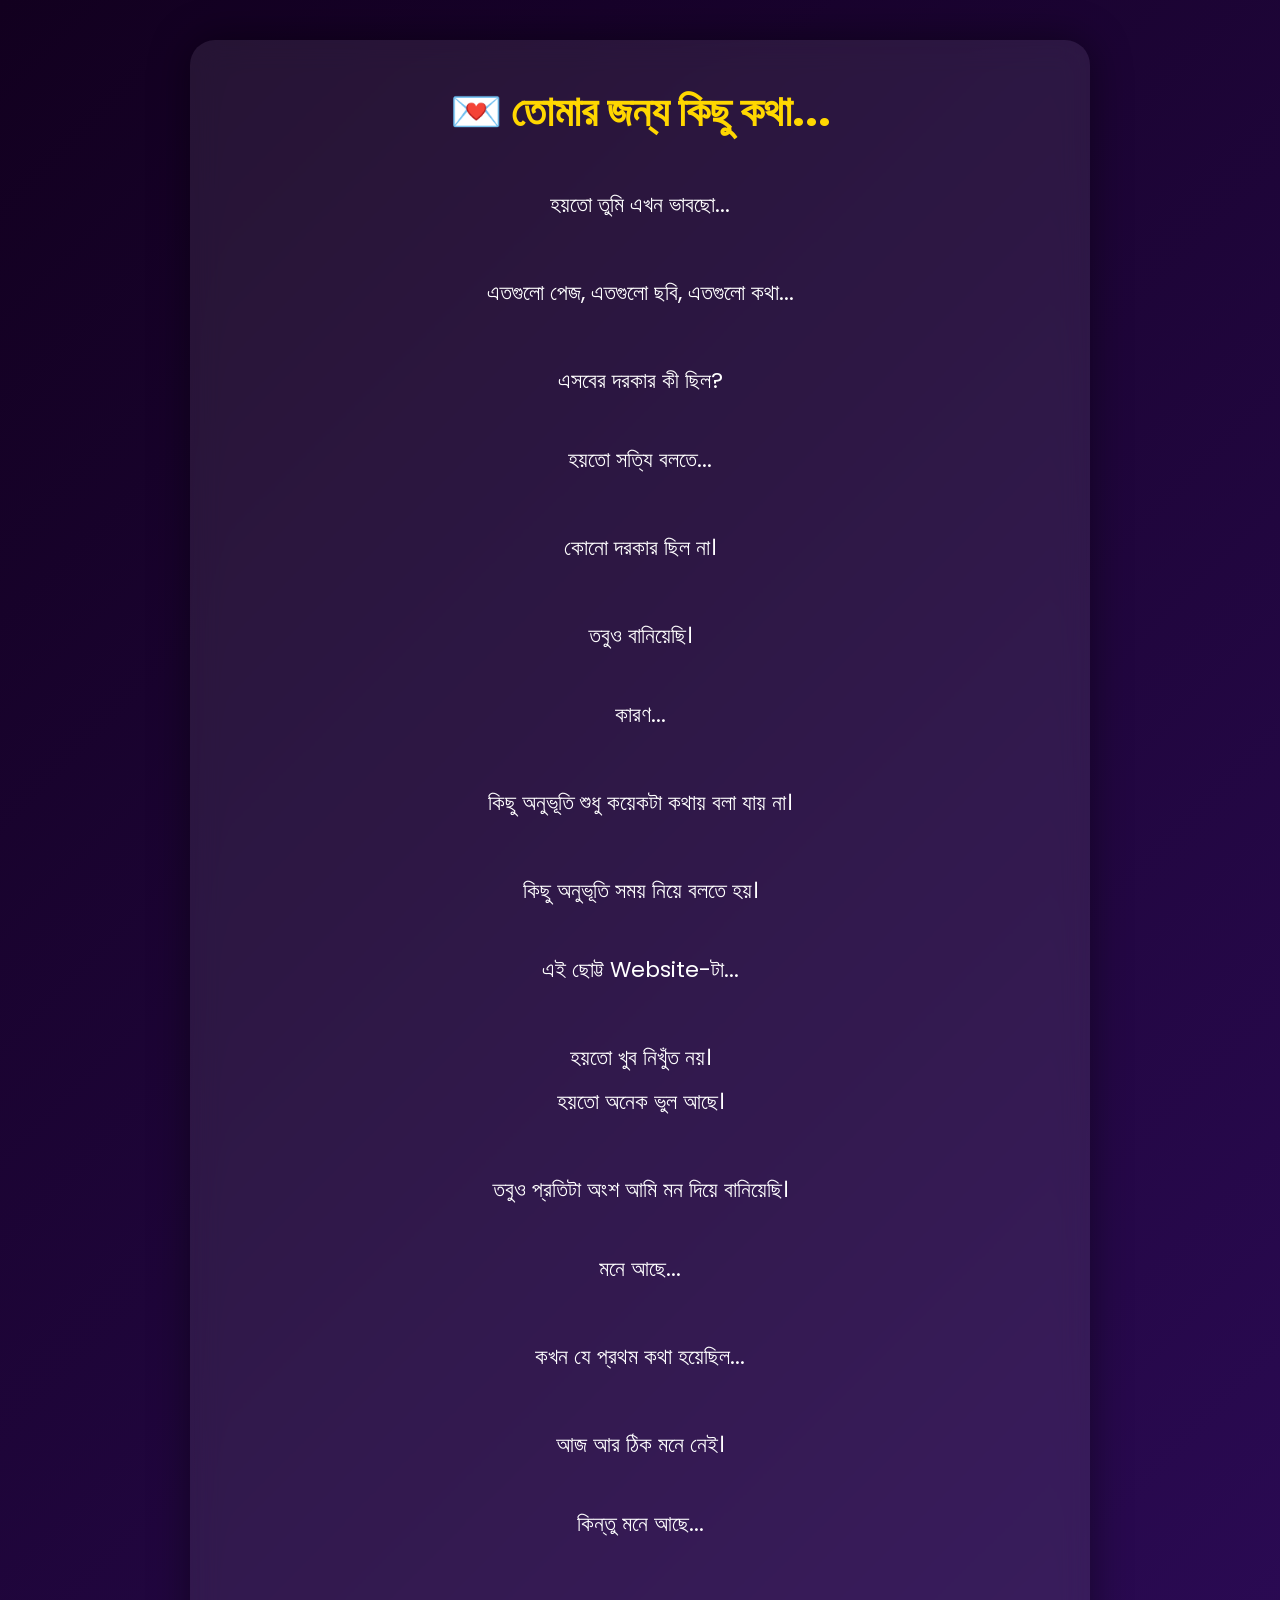
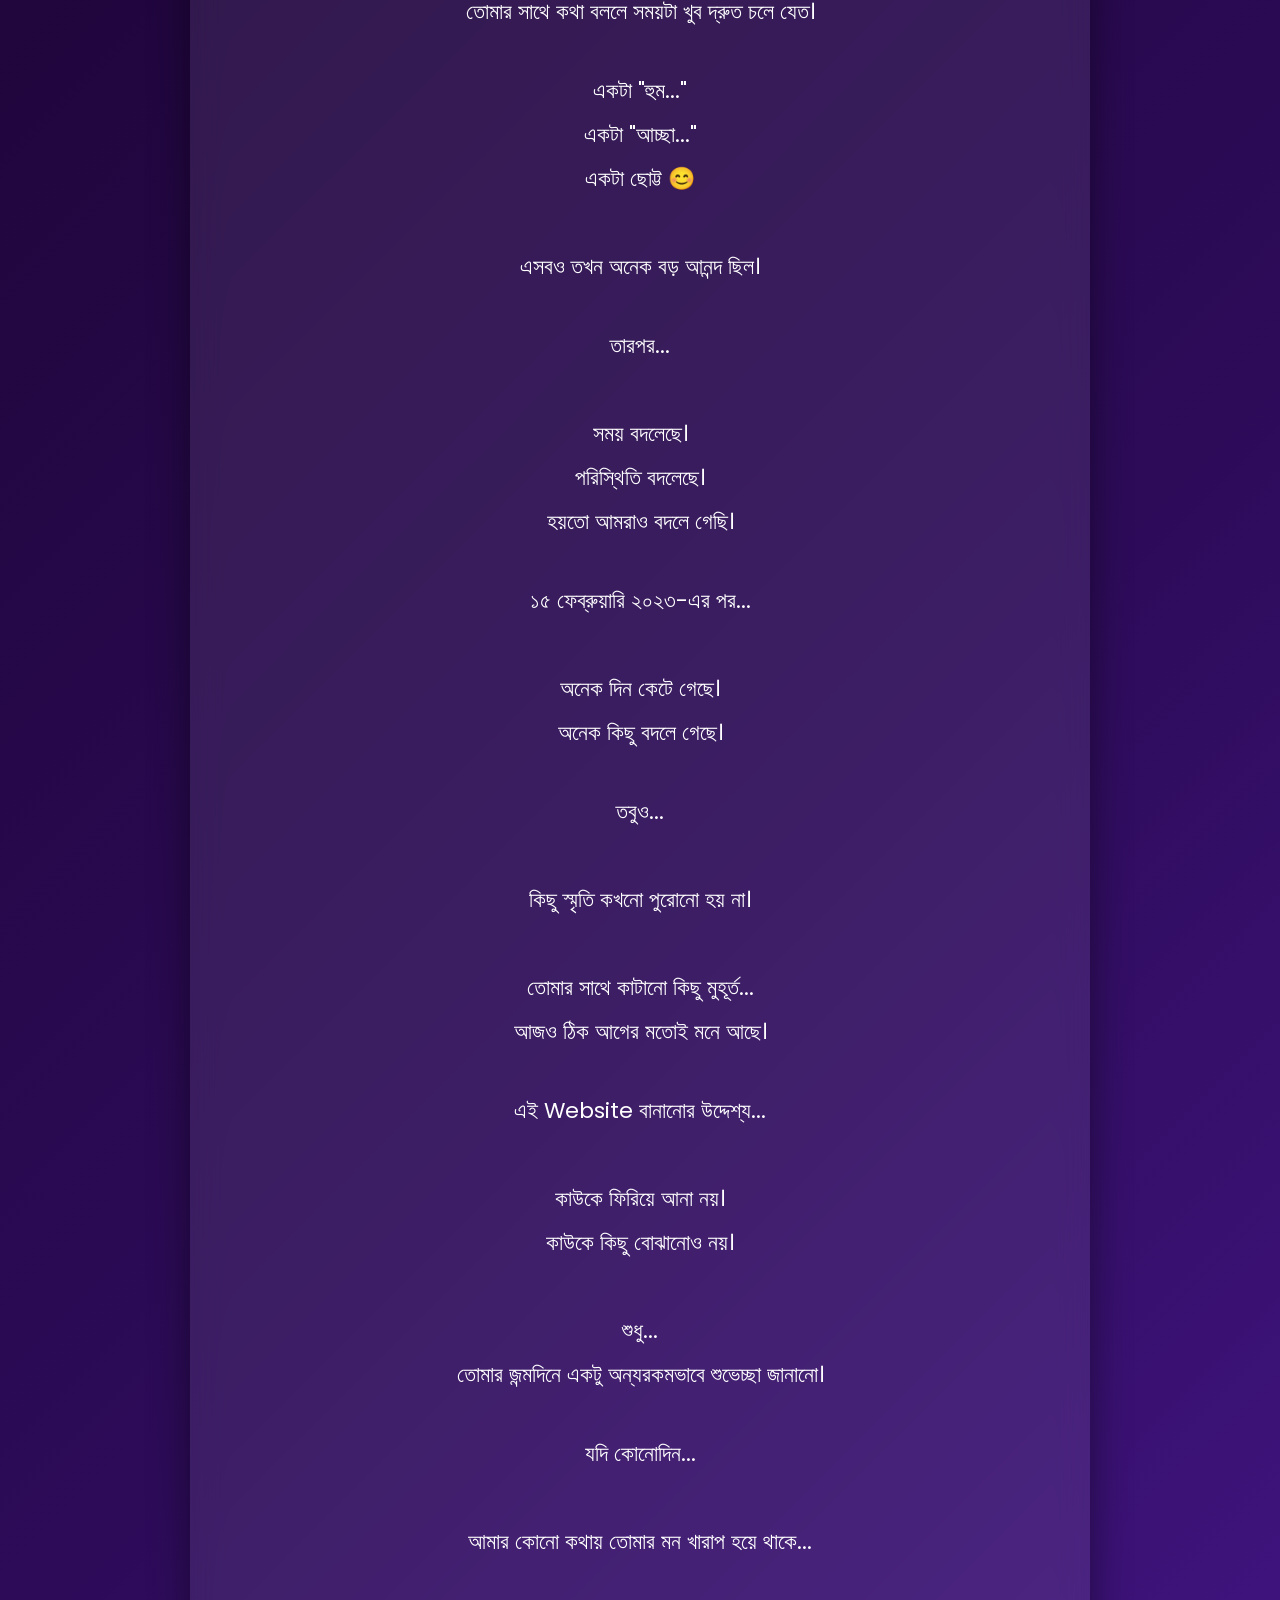
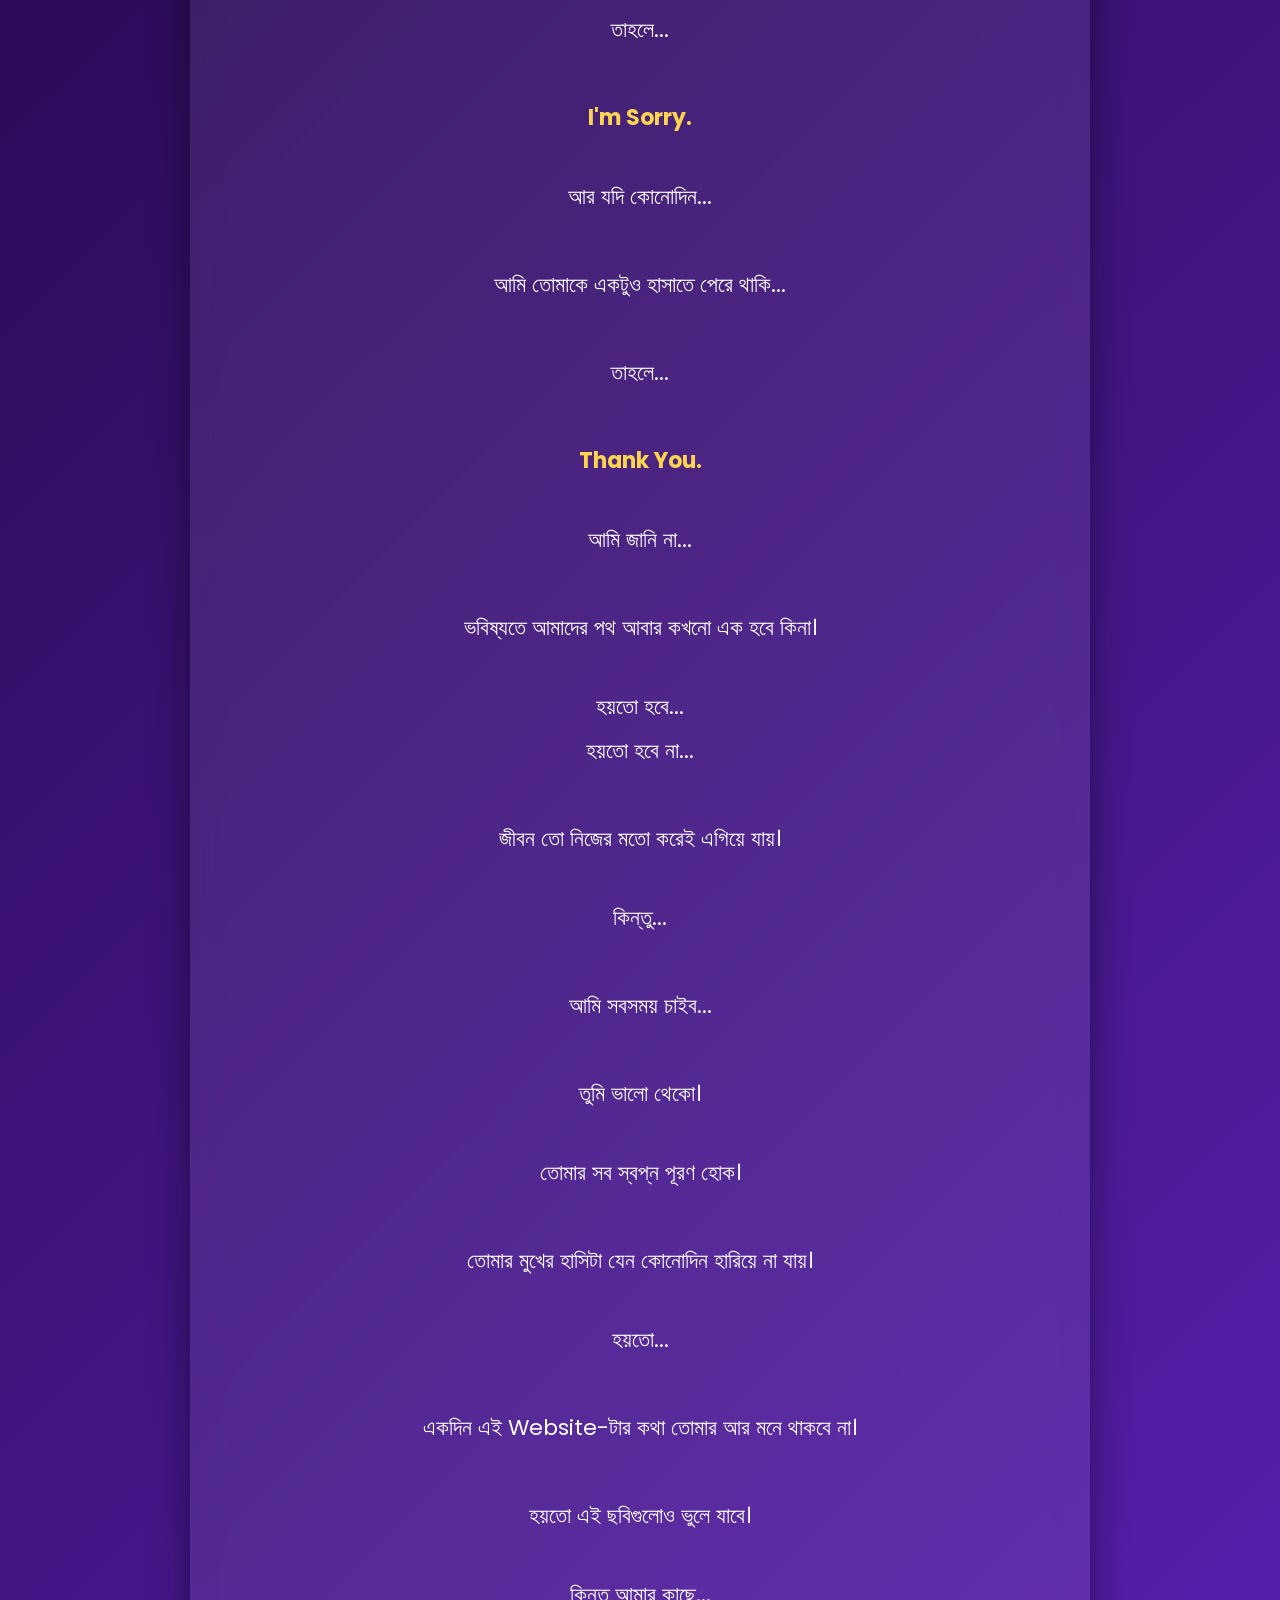
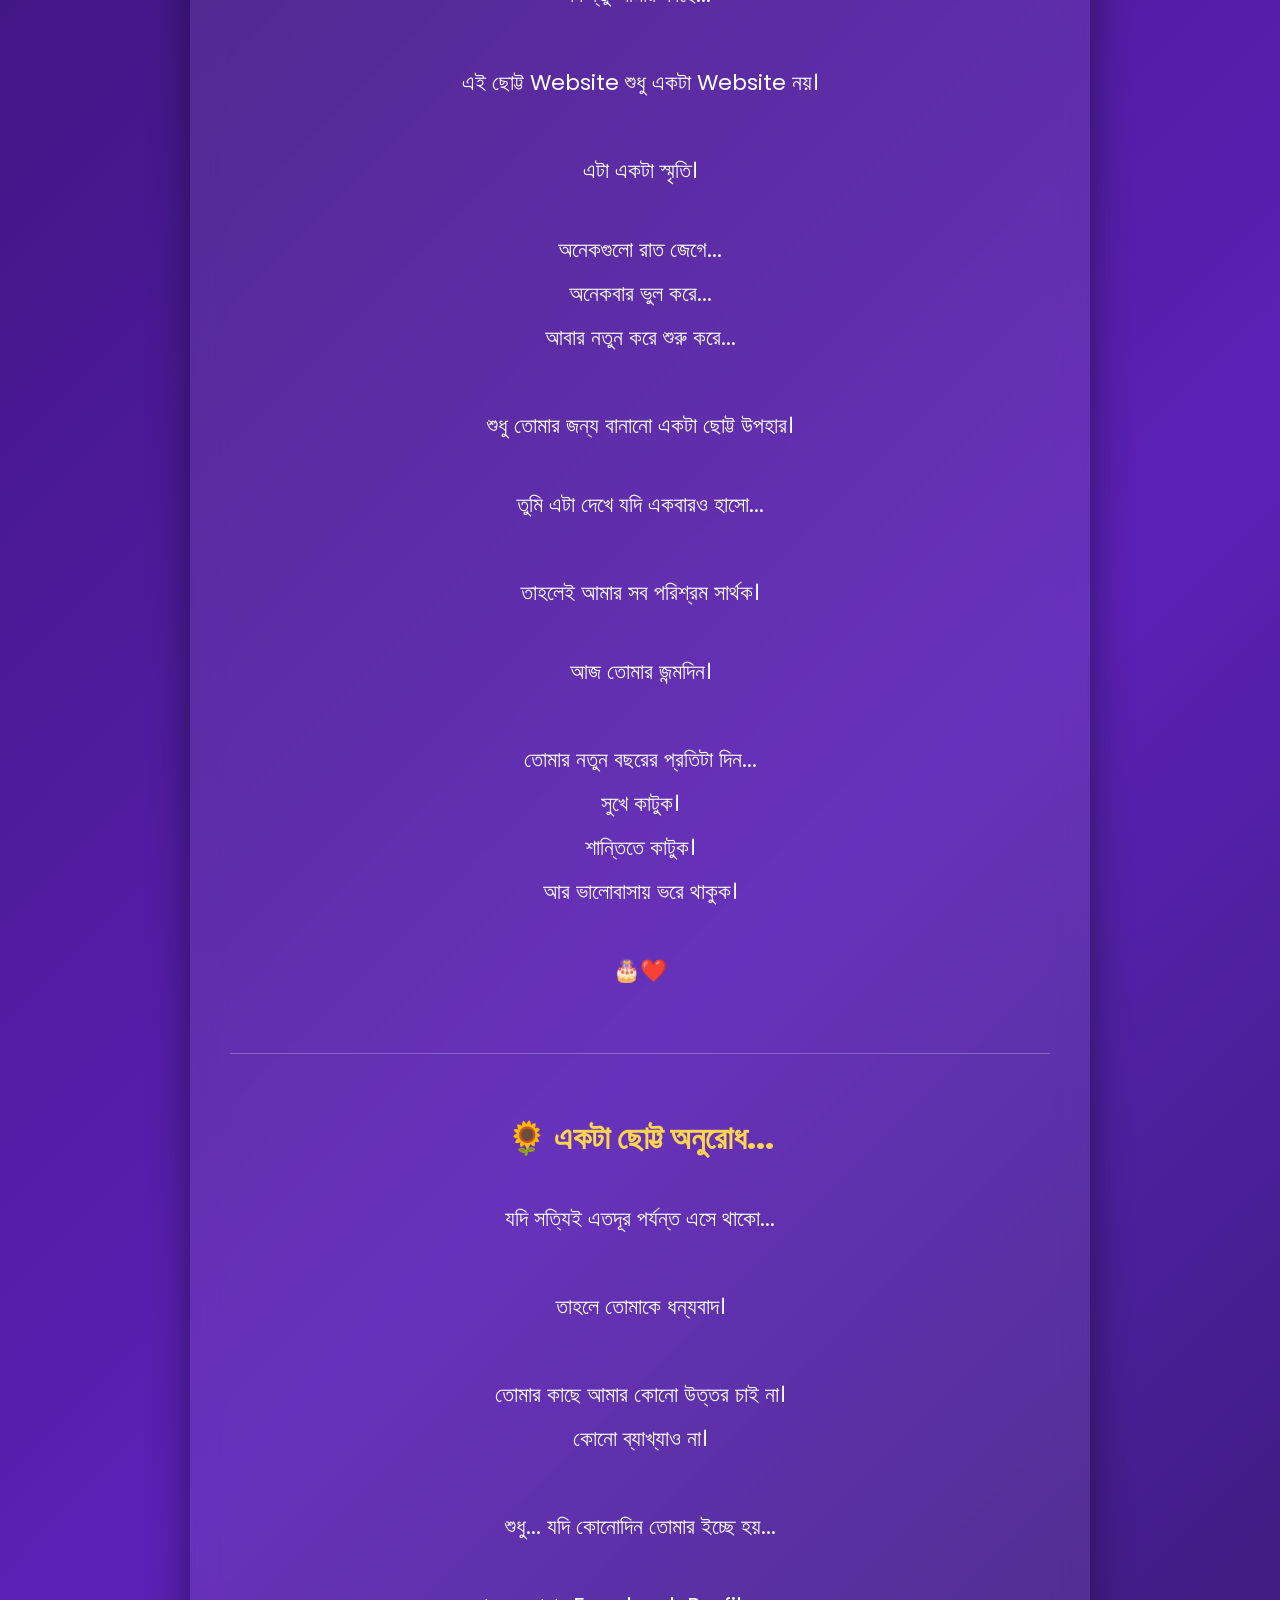
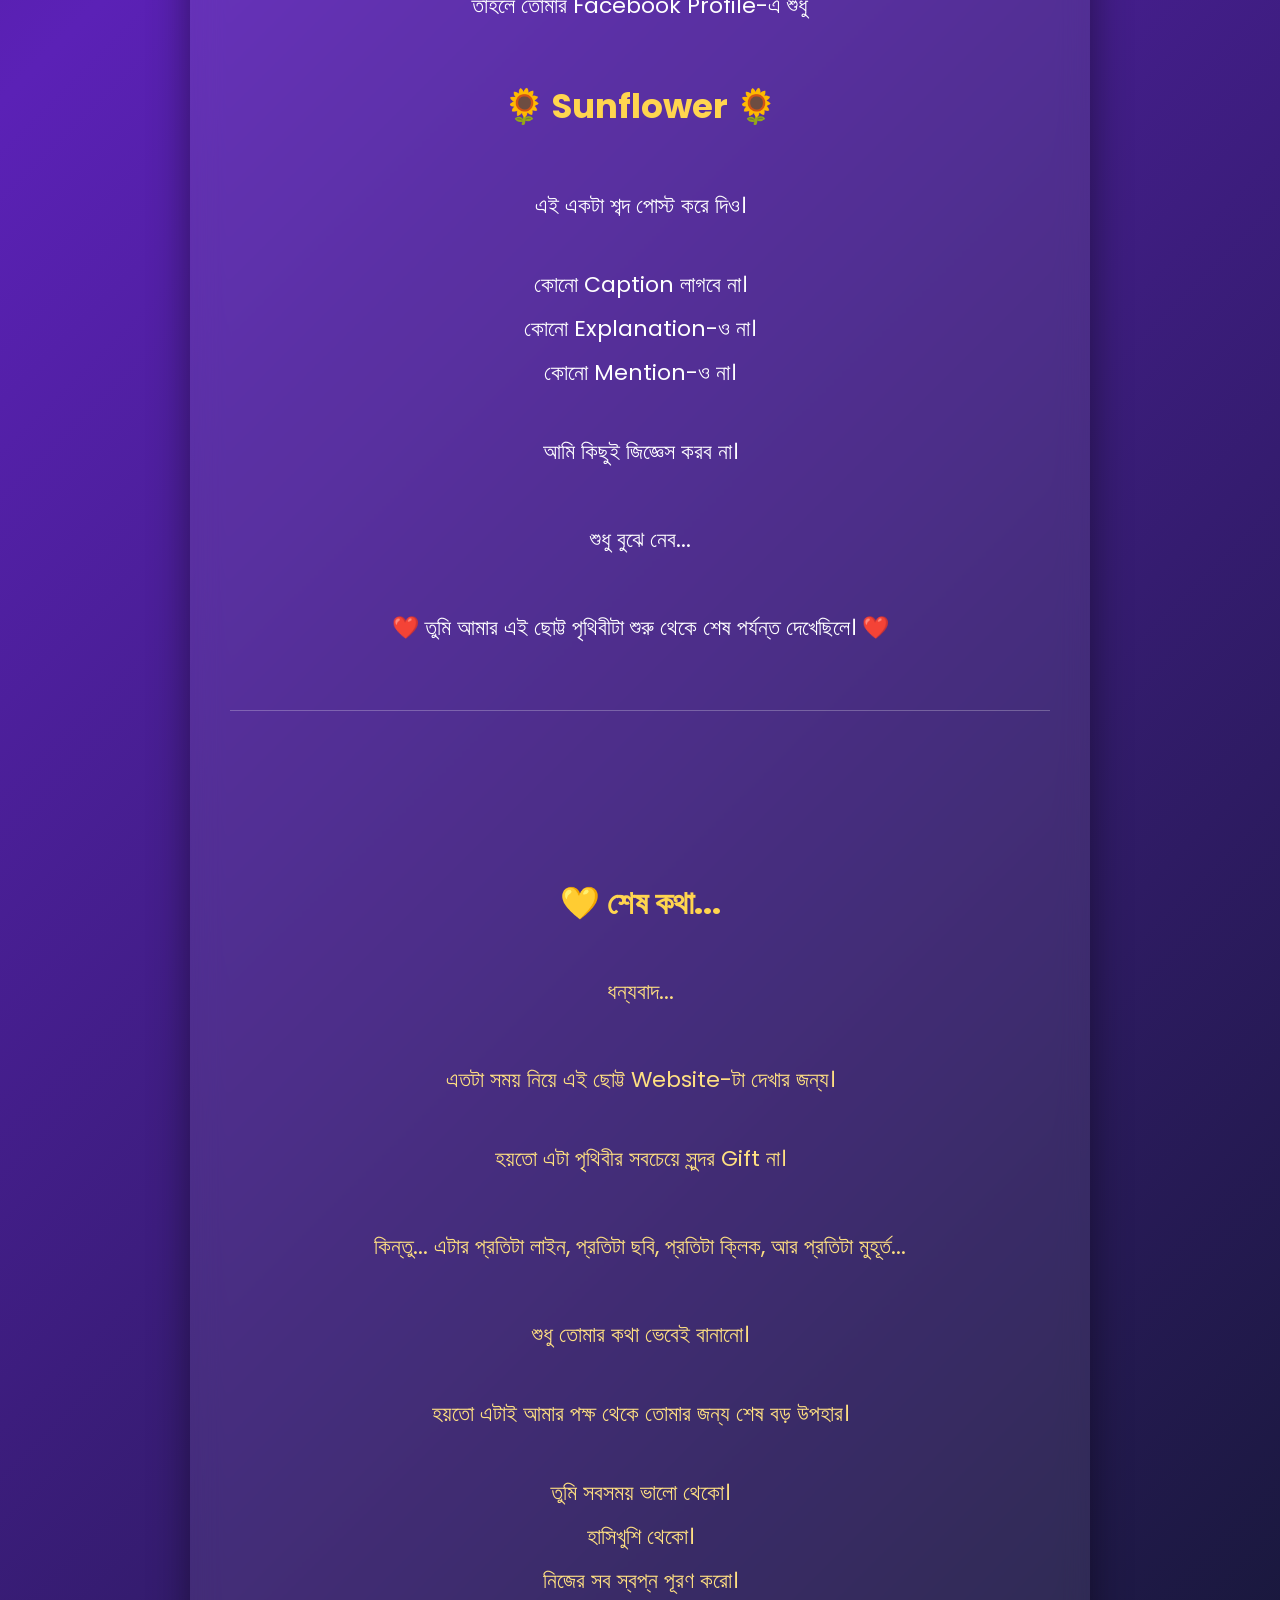
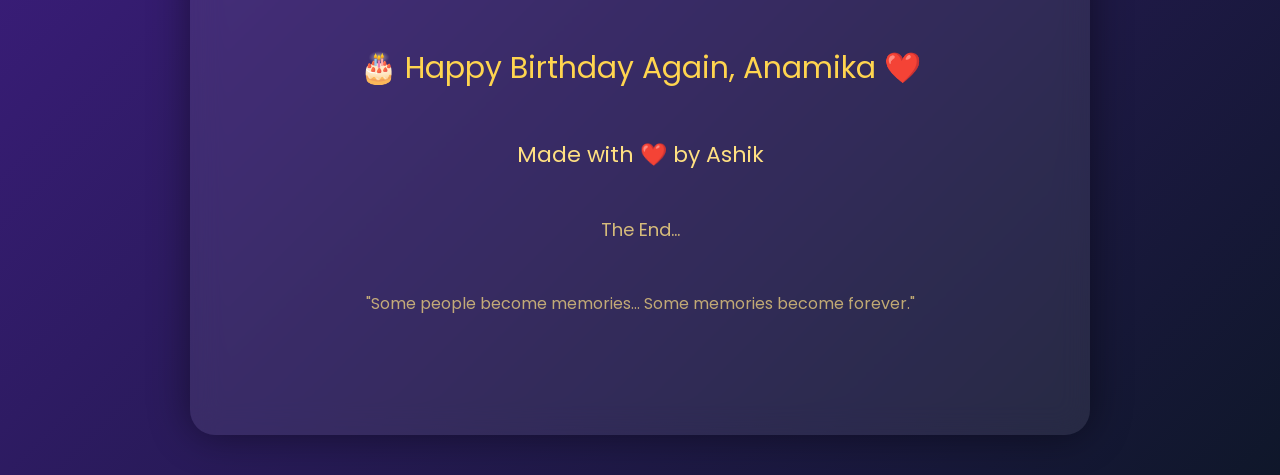
==== final.html @ 406f2120 "birthday website" ====
<!DOCTYPE html>
<html lang="bn">

<head>

<meta charset="UTF-8">
<meta name="viewport" content="width=device-width, initial-scale=1.0">

<title>তোমার জন্য কিছু কথা... ❤️</title>

<link rel="stylesheet" href="final.css">

</head>

<body>

<div class="container">

<h1>💌 তোমার জন্য কিছু কথা...</h1>

<div id="story">

<p>
হয়তো তুমি এখন ভাবছো...
<br><br>
এতগুলো পেজ, এতগুলো ছবি, এতগুলো কথা...
<br><br>
এসবের দরকার কী ছিল?
</p>

<p>
হয়তো সত্যি বলতে...
<br><br>
কোনো দরকার ছিল না।
<br><br>
তবুও বানিয়েছি।
</p>

<p>
কারণ...
<br><br>
কিছু অনুভূতি শুধু কয়েকটা কথায় বলা যায় না।
<br><br>
কিছু অনুভূতি সময় নিয়ে বলতে হয়।
</p>

<p>
এই ছোট্ট Website-টা...
<br><br>
হয়তো খুব নিখুঁত নয়।
<br>
হয়তো অনেক ভুল আছে।
<br><br>
তবুও প্রতিটা অংশ আমি মন দিয়ে বানিয়েছি।
</p>

<p>
মনে আছে...
<br><br>
কখন যে প্রথম কথা হয়েছিল...
<br><br>
আজ আর ঠিক মনে নেই।
</p>

<p>
কিন্তু মনে আছে...
<br><br>
তোমার সাথে কথা বললে সময়টা খুব দ্রুত চলে যেত।
</p>

<p>
একটা "হুম..."
<br>
একটা "আচ্ছা..."
<br>
একটা ছোট্ট 😊
<br><br>
এসবও তখন অনেক বড় আনন্দ ছিল।
</p>

<p>
তারপর...
<br><br>
সময় বদলেছে।
<br>
পরিস্থিতি বদলেছে।
<br>
হয়তো আমরাও বদলে গেছি।
</p>

<p>
১৫ ফেব্রুয়ারি ২০২৩-এর পর...
<br><br>
অনেক দিন কেটে গেছে।
<br>
অনেক কিছু বদলে গেছে।
</p>

<p>
তবুও...
<br><br>
কিছু স্মৃতি কখনো পুরোনো হয় না।
<br><br>
তোমার সাথে কাটানো কিছু মুহূর্ত...
<br>
আজও ঠিক আগের মতোই মনে আছে।
</p>

<p>
এই Website বানানোর উদ্দেশ্য...
<br><br>
কাউকে ফিরিয়ে আনা নয়।
<br>
কাউকে কিছু বোঝানোও নয়।
<br><br>
শুধু...
<br>
তোমার জন্মদিনে একটু অন্যরকমভাবে শুভেচ্ছা জানানো।
</p>
<p>
যদি কোনোদিন...
<br><br>
আমার কোনো কথায় তোমার মন খারাপ হয়ে থাকে...
<br><br>
তাহলে...
<br><br>
<b>I'm Sorry.</b>
</p>

<p>
আর যদি কোনোদিন...
<br><br>
আমি তোমাকে একটুও হাসাতে পেরে থাকি...
<br><br>
তাহলে...
<br><br>
<b>Thank You.</b>
</p>

<p>
আমি জানি না...
<br><br>
ভবিষ্যতে আমাদের পথ আবার কখনো এক হবে কিনা।
</p>

<p>
হয়তো হবে...
<br>
হয়তো হবে না...
<br><br>
জীবন তো নিজের মতো করেই এগিয়ে যায়।
</p>

<p>
কিন্তু...
<br><br>
আমি সবসময় চাইব...
<br><br>
তুমি ভালো থেকো।
</p>

<p>
তোমার সব স্বপ্ন পূরণ হোক।
<br><br>
তোমার মুখের হাসিটা যেন কোনোদিন হারিয়ে না যায়।
</p>

<p>
হয়তো...
<br><br>
একদিন এই Website-টার কথা তোমার আর মনে থাকবে না।
<br><br>
হয়তো এই ছবিগুলোও ভুলে যাবে।
</p>

<p>
কিন্তু আমার কাছে...
<br><br>
এই ছোট্ট Website শুধু একটা Website নয়।
<br><br>
এটা একটা স্মৃতি।
</p>

<p>
অনেকগুলো রাত জেগে...
<br>
অনেকবার ভুল করে...
<br>
আবার নতুন করে শুরু করে...
<br><br>
শুধু তোমার জন্য বানানো একটা ছোট্ট উপহার।
</p>

<p>
তুমি এটা দেখে যদি একবারও হাসো...
<br><br>
তাহলেই আমার সব পরিশ্রম সার্থক।
</p>

<p>
আজ তোমার জন্মদিন।
<br><br>
তোমার নতুন বছরের প্রতিটা দিন...
<br>
সুখে কাটুক।
<br>
শান্তিতে কাটুক।
<br>
আর ভালোবাসায় ভরে থাকুক।
</p>

<p>
🎂❤️
<hr>

<h2>🌻 একটা ছোট্ট অনুরোধ...</h2>

<p>
যদি সত্যিই এতদূর পর্যন্ত এসে থাকো...
<br><br>
তাহলে তোমাকে ধন্যবাদ।
<br><br>
তোমার কাছে আমার কোনো উত্তর চাই না।
<br>
কোনো ব্যাখ্যাও না।
<br><br>
শুধু...
যদি কোনোদিন তোমার ইচ্ছে হয়...
</p>

<p>
তাহলে তোমার Facebook Profile-এ শুধু
<br><br>

<b style="font-size:34px;color:#ffd54f;">
🌻 Sunflower 🌻
</b>

<br><br>

এই একটা শব্দ পোস্ট করে দিও।
</p>

<p>
কোনো Caption লাগবে না।
<br>
কোনো Explanation-ও না।
<br>
কোনো Mention-ও না।
</p>

<p>
আমি কিছুই জিজ্ঞেস করব না।
<br><br>
শুধু বুঝে নেব...
<br><br>
❤️ তুমি আমার এই ছোট্ট পৃথিবীটা
শুরু থেকে শেষ পর্যন্ত দেখেছিলে। ❤️
</p>

<hr>

<div class="end">

<h2>💛 শেষ কথা...</h2>

<p>
ধন্যবাদ...
<br><br>
এতটা সময় নিয়ে
এই ছোট্ট Website-টা দেখার জন্য।
</p>

<p>
হয়তো এটা পৃথিবীর সবচেয়ে সুন্দর Gift না।
<br><br>
কিন্তু...
এটার প্রতিটা লাইন,
প্রতিটা ছবি,
প্রতিটা ক্লিক,
আর প্রতিটা মুহূর্ত...
<br><br>
শুধু তোমার কথা ভেবেই বানানো।
</p>

<p>
হয়তো এটাই
আমার পক্ষ থেকে
তোমার জন্য শেষ বড় উপহার।
</p>

<p>
তুমি সবসময় ভালো থেকো।
<br>
হাসিখুশি থেকো।
<br>
নিজের সব স্বপ্ন পূরণ করো।
</p>

<p style="font-size:30px;color:#ffd54f;">
🎂 Happy Birthday Again, Anamika ❤️
</p>

<p style="font-size:22px;">
Made with ❤️ by Ashik
</p>

<p style="font-size:18px;opacity:.8;">
The End...
<p style="margin-top:40px;font-size:16px;opacity:.7;">
"Some people become memories...
Some memories become forever."
</p>
</p>

</div>
---- final.css ----
@import url('https://fonts.googleapis.com/css2?family=Poppins:wght@300;400;600;700&display=swap');

*{
margin:0;
padding:0;
box-sizing:border-box;
font-family:'Poppins',sans-serif;
}

body{
background:linear-gradient(135deg,#12001f,#2d0b59,#5b21b6,#0f172a);
color:#fff;
padding:40px 20px;
overflow-x:hidden;
}

.container{
max-width:900px;
margin:auto;
background:rgba(255,255,255,.08);
backdrop-filter:blur(15px);
border-radius:25px;
padding:40px;
box-shadow:0 0 40px rgba(0,0,0,.45);
animation:fadeIn 1.2s;
}

h1{
text-align:center;
font-size:42px;
margin-bottom:40px;
color:#ffd700;
}

h2{
text-align:center;
font-size:32px;
margin:60px 0 30px;
color:#ffd54f;
}

p{
font-size:22px;
line-height:2;
margin:35px 0;
text-align:center;
display:block;
animation:fade .8s;
}

hr{
border:none;
height:1px;
background:rgba(255,255,255,.25);
margin:60px 0;
}

.end{
display:block;
text-align:center;
font-size:30px;
line-height:2;
color:#ffe082;
padding:40px 0;
animation:fade 1.2s;
}

b{
color:#ffd54f;
}

@keyframes fade{
from{
opacity:0;
transform:translateY(25px);
}
to{
opacity:1;
transform:translateY(0);
}
}

@keyframes fadeIn{
from{
opacity:0;
transform:translateY(20px);
}
to{
opacity:1;
transform:translateY(0);
}
}

@media(max-width:700px){

.container{
padding:25px;
}

h1{
font-size:30px;
}

h2{
font-size:24px;
}

p{
font-size:18px;
line-height:1.9;
}

.end{
font-size:22px;
}

}
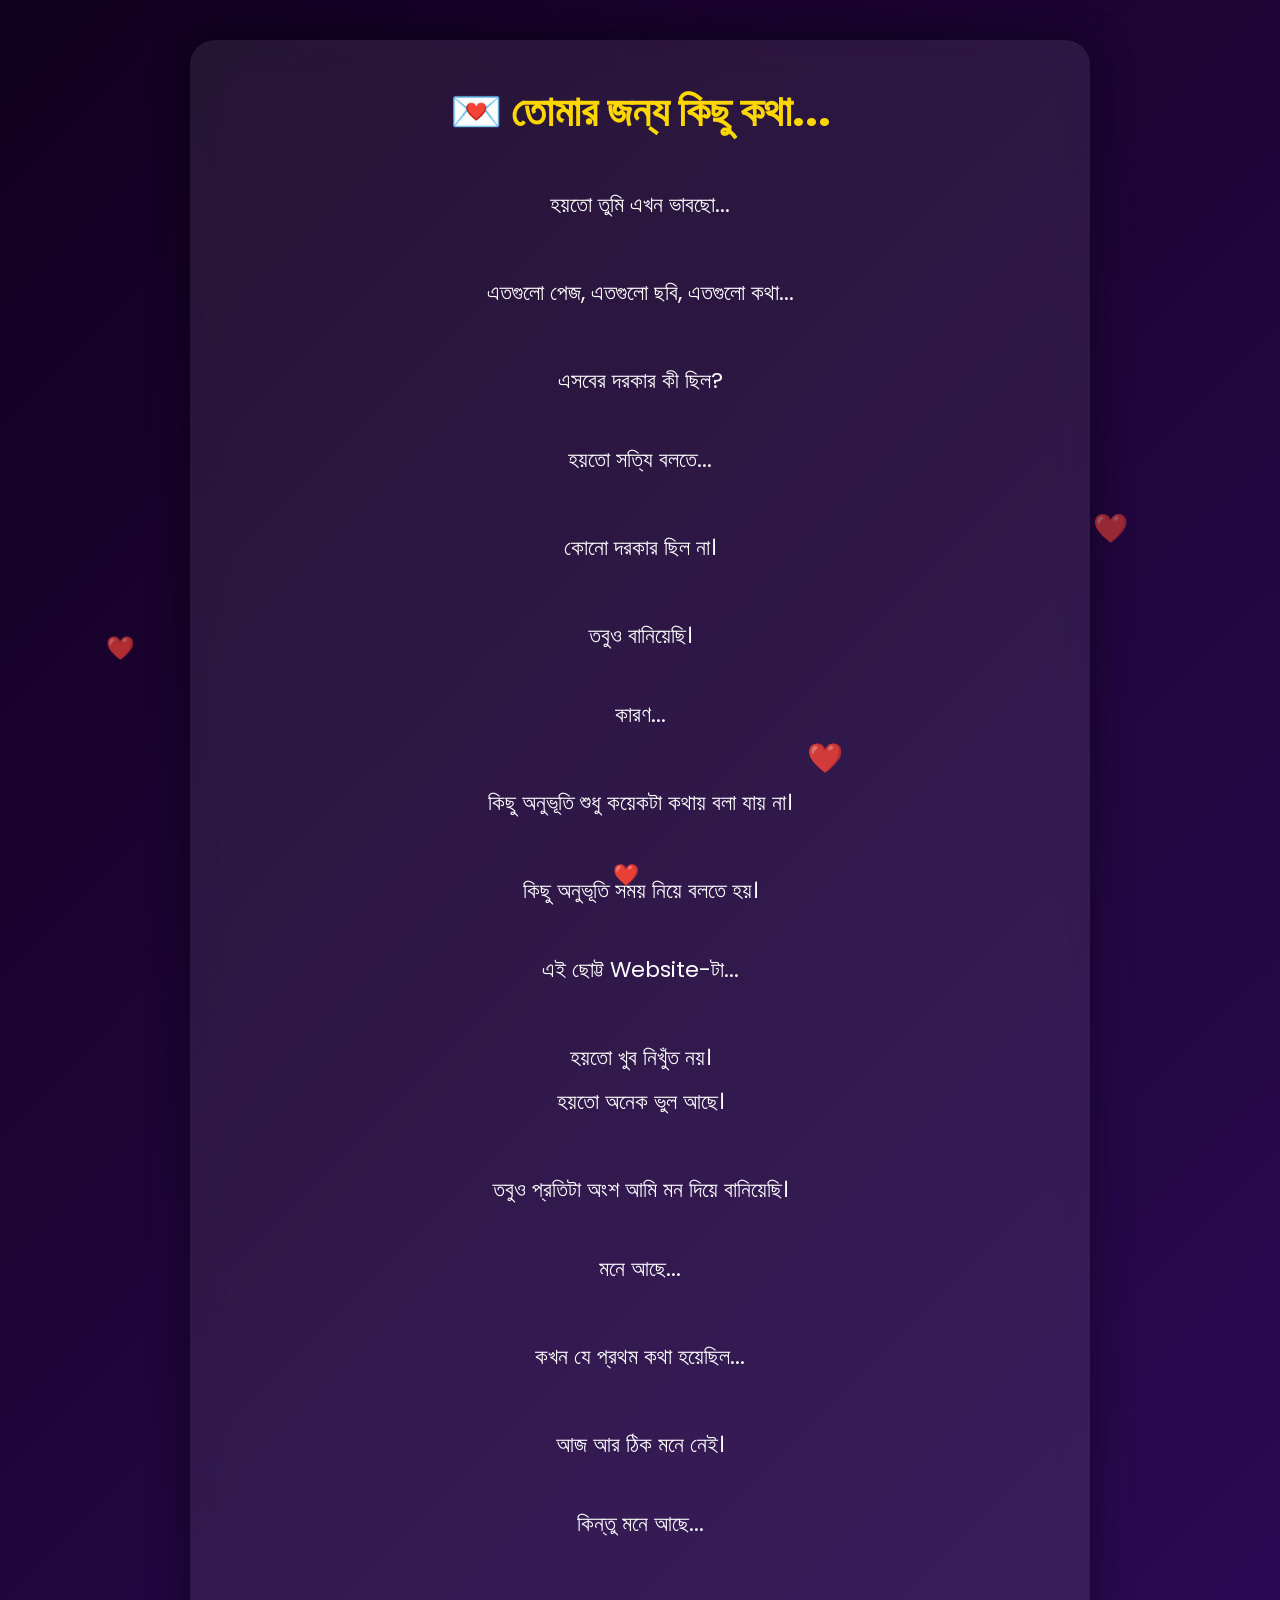
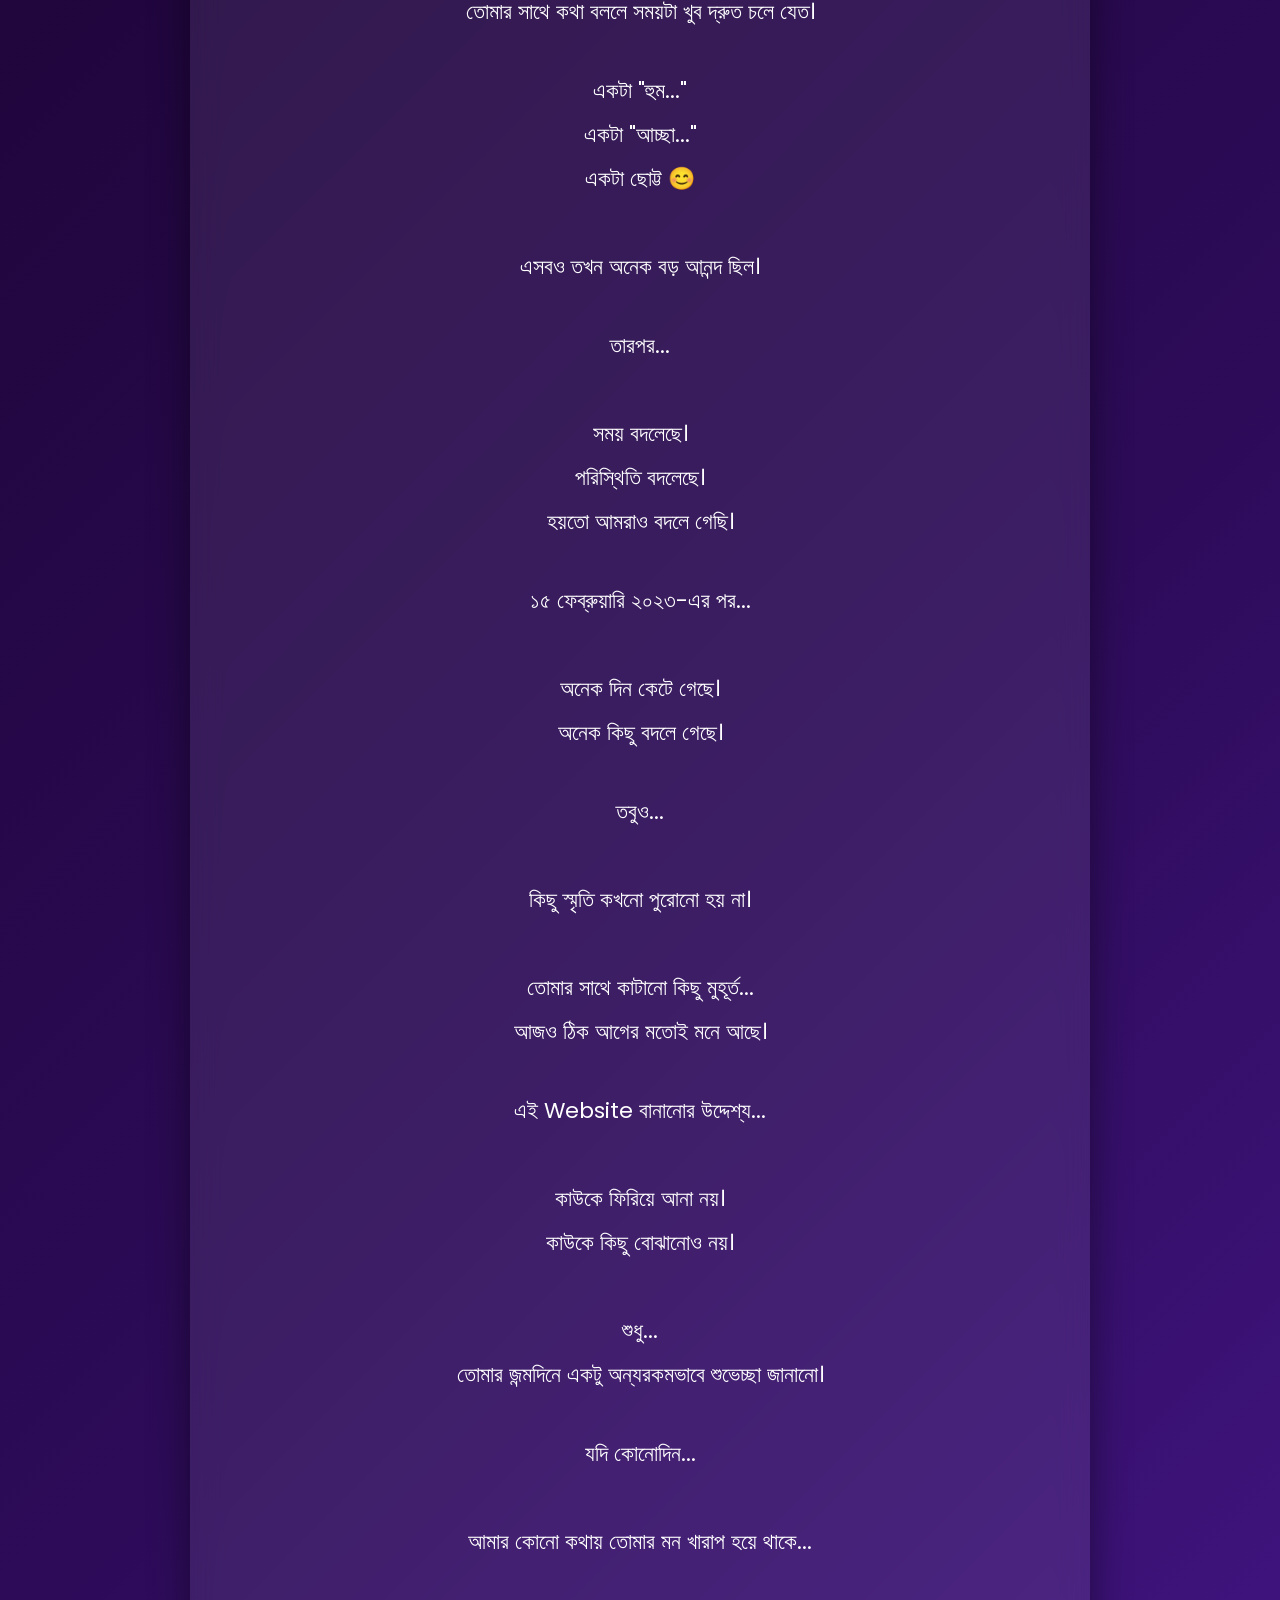
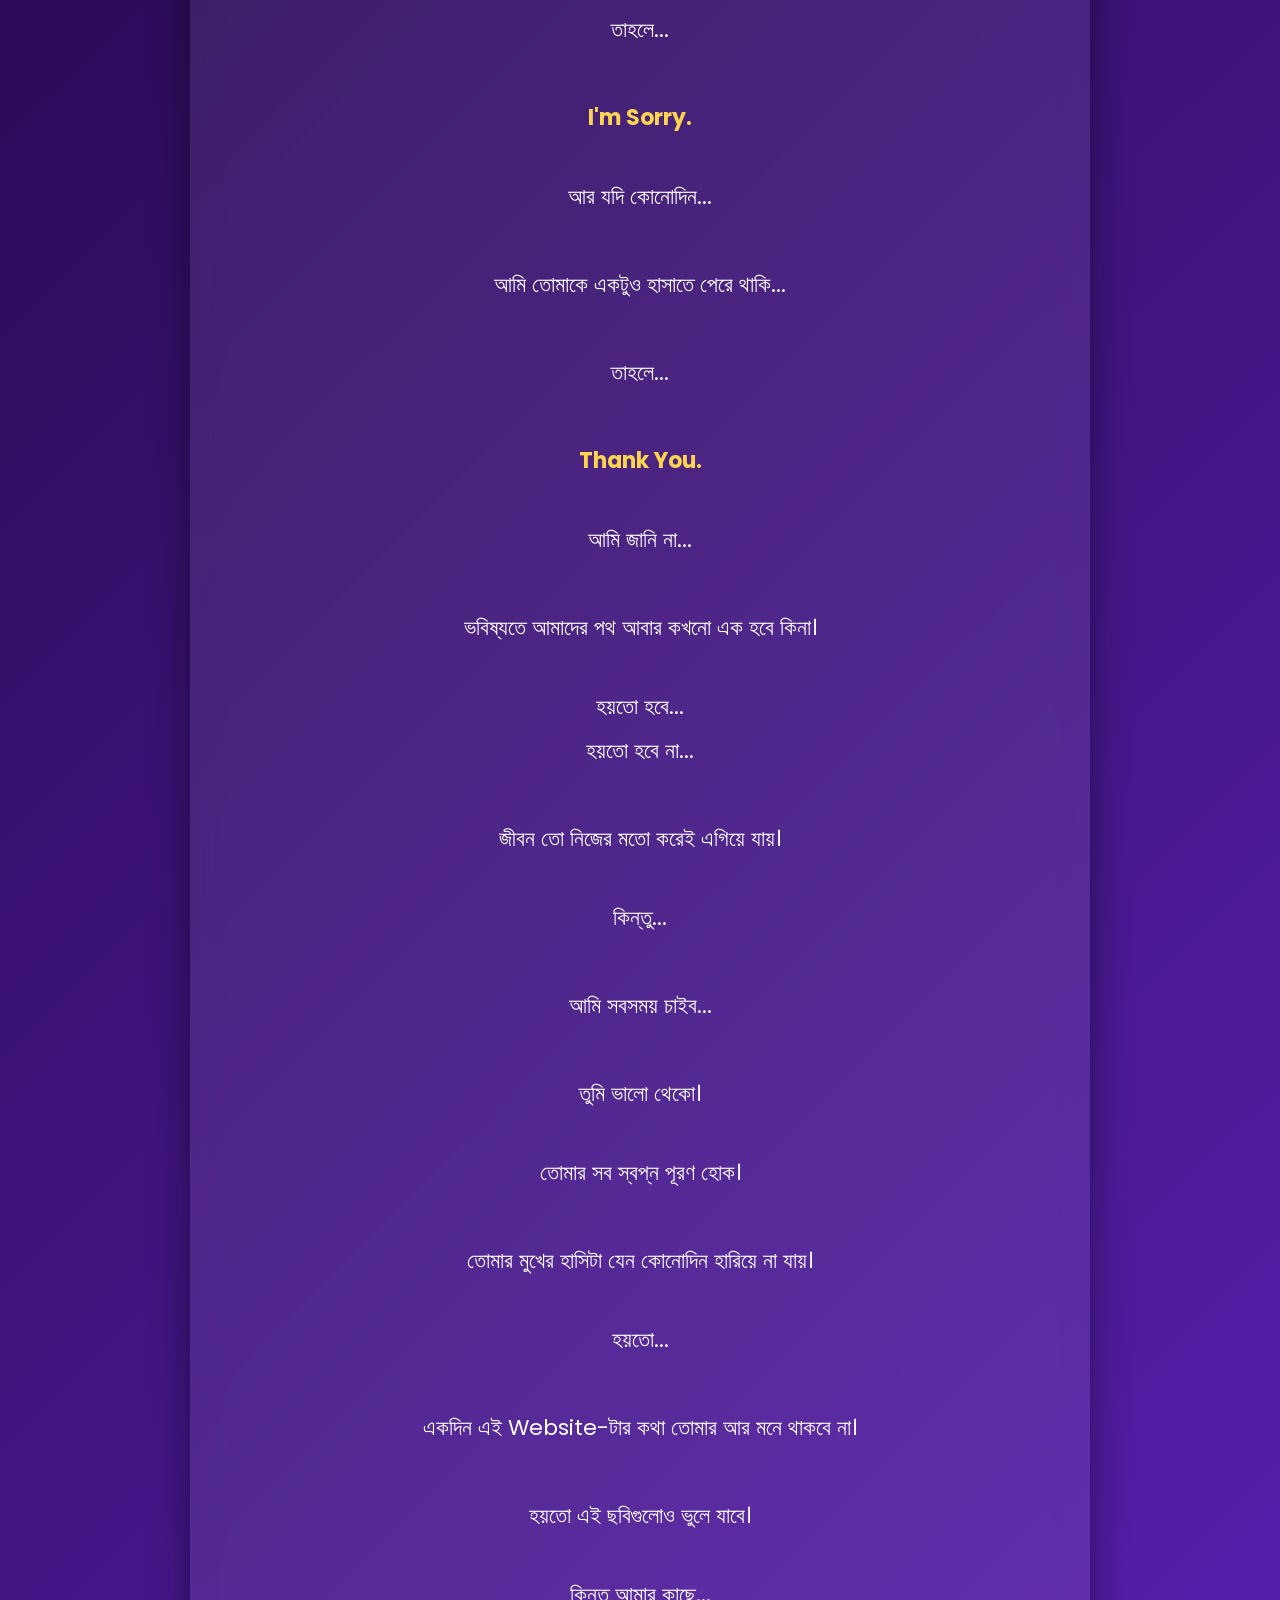
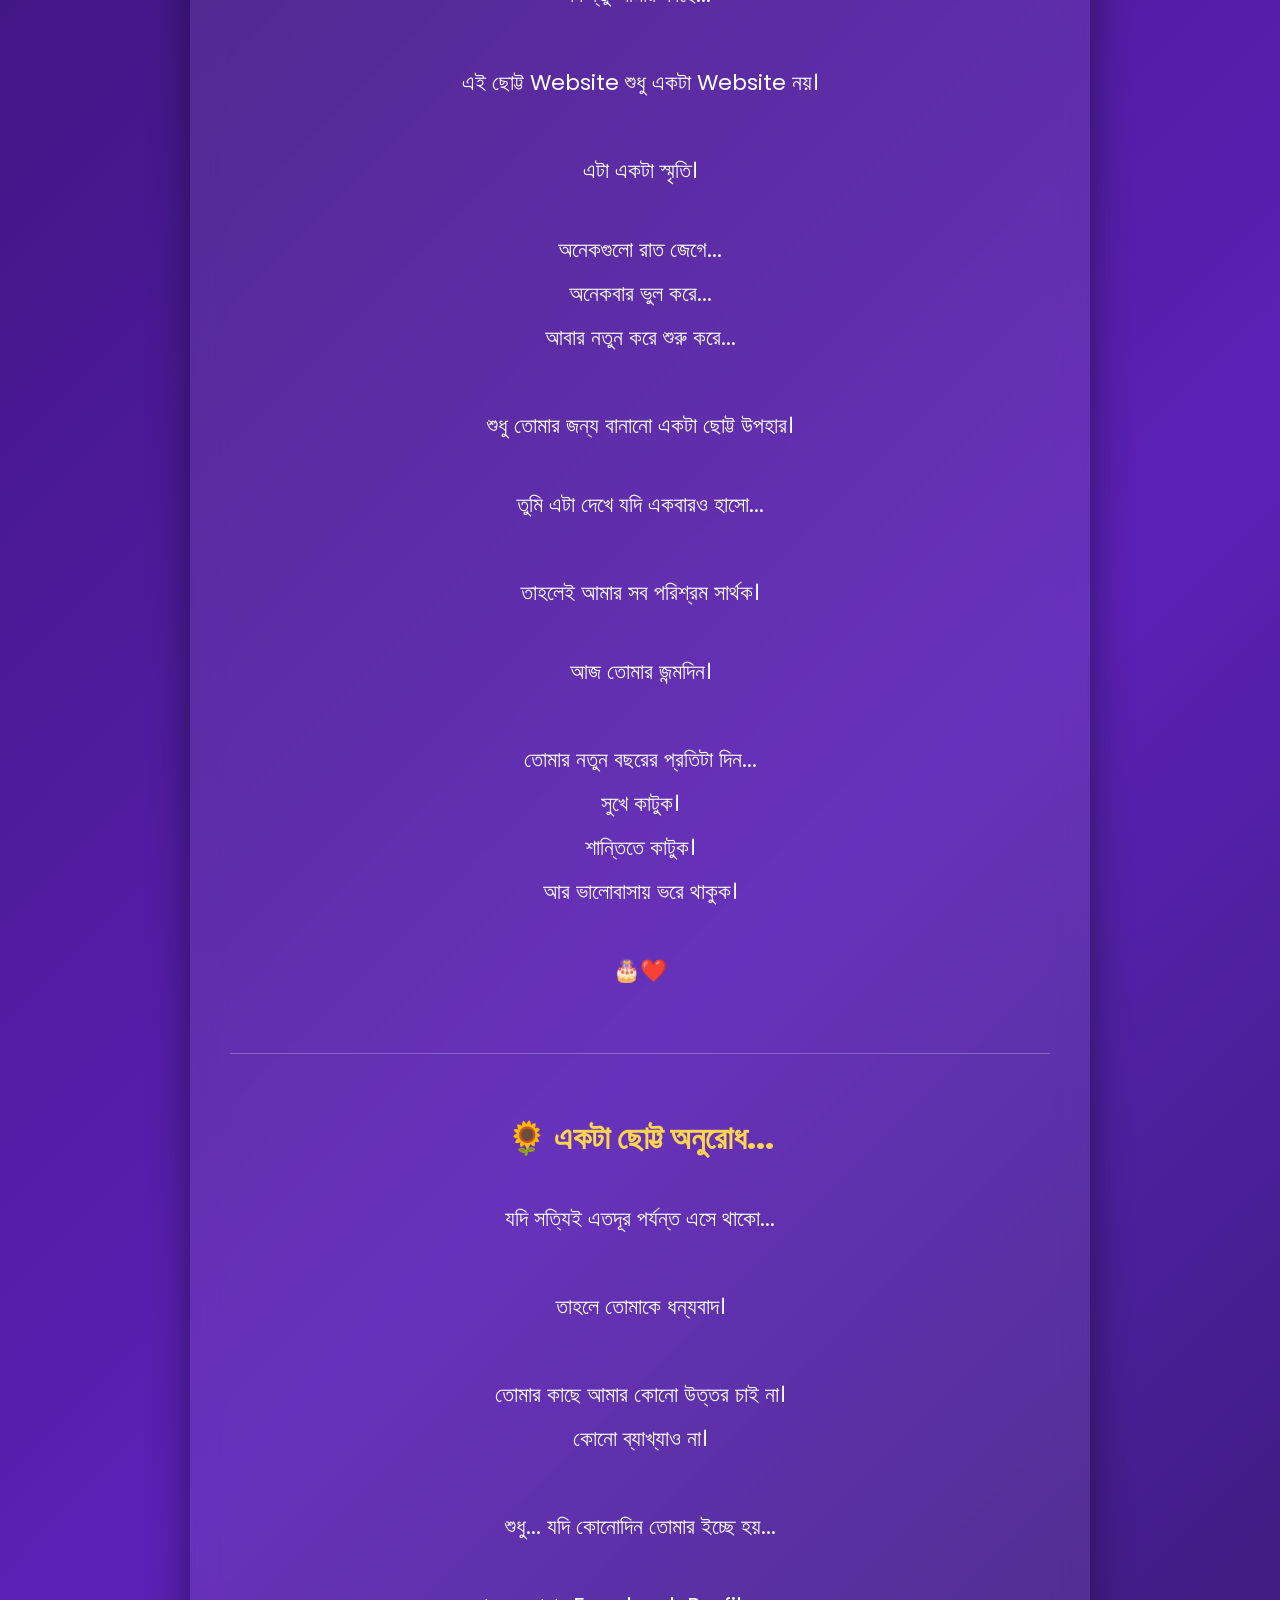
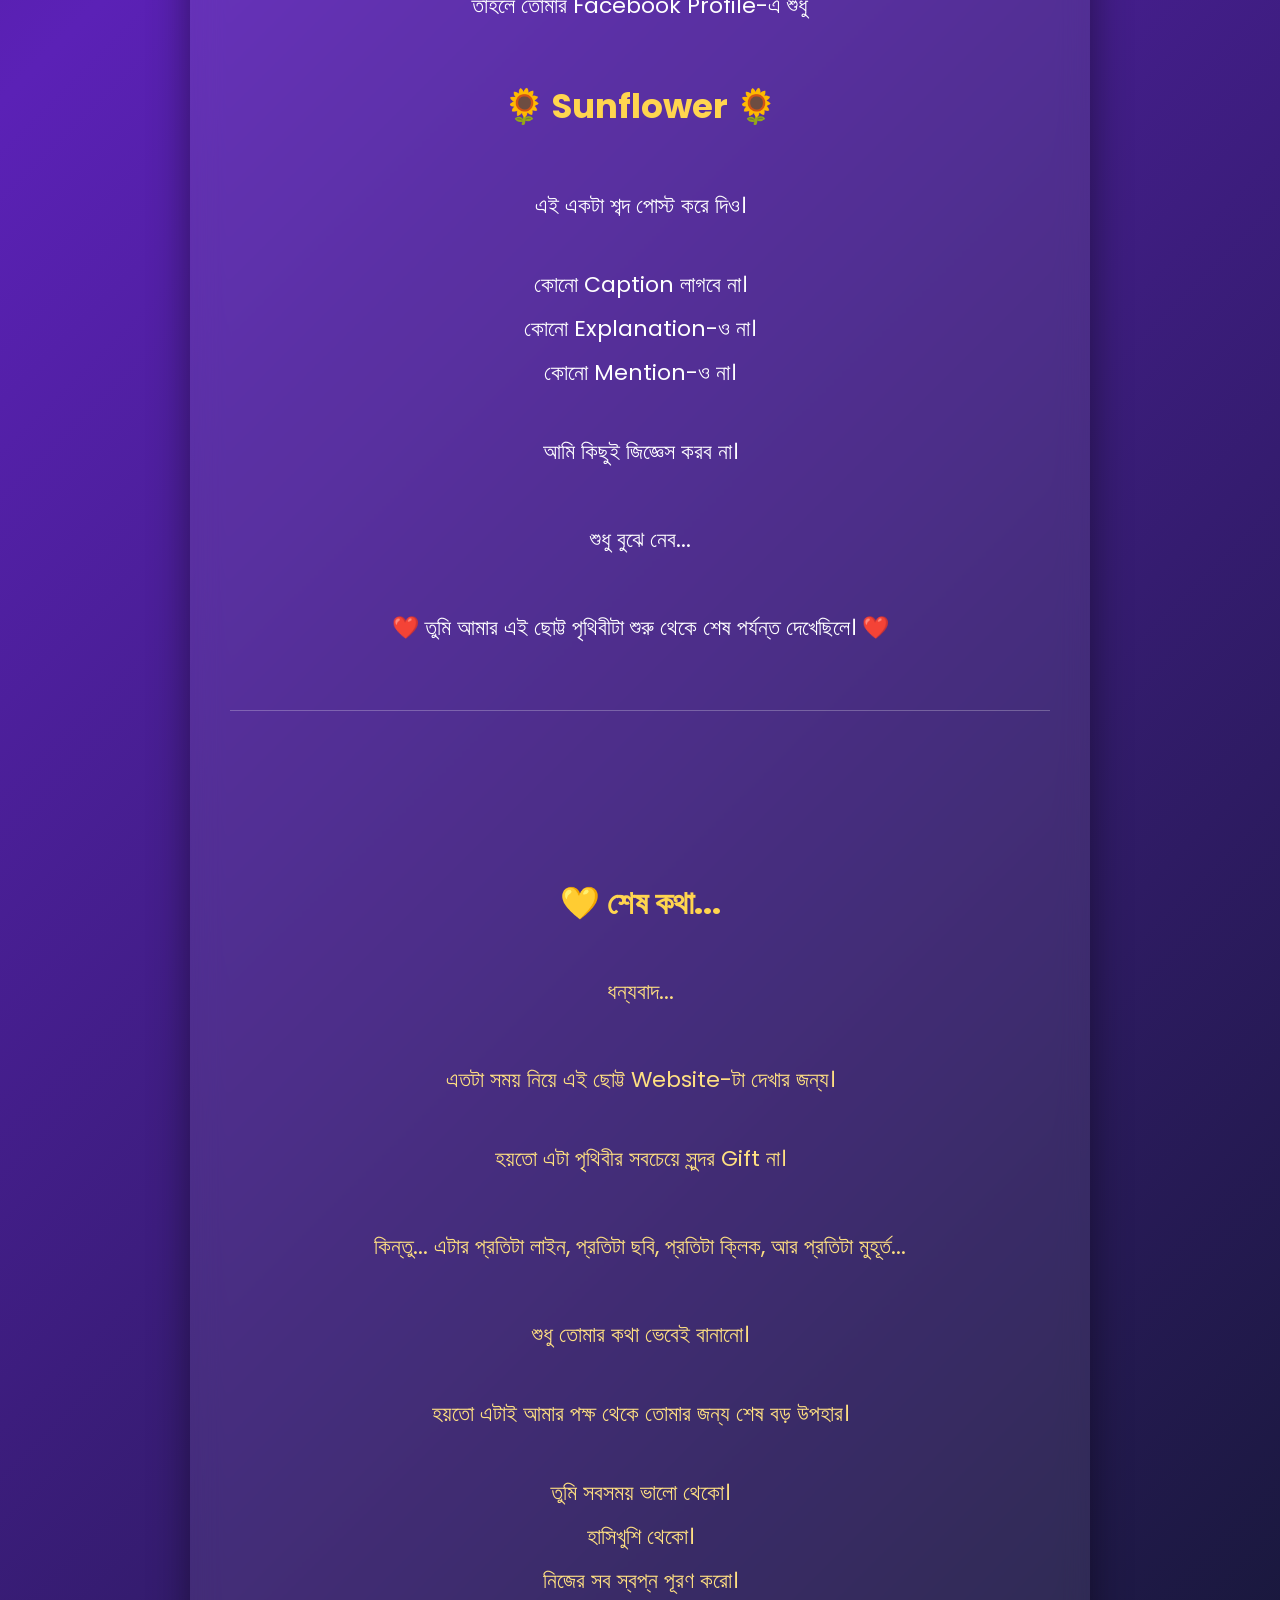
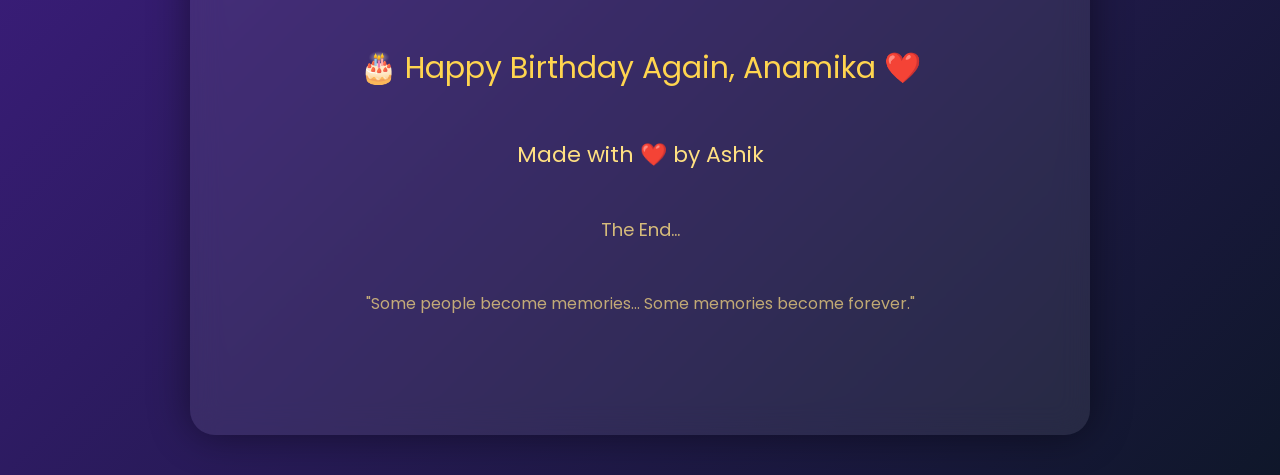
==== commit b6de7df2: "Add music to final page" ====
--- a/final.html
+++ b/final.html
@@ -209,8 +209,8 @@
 আর ভালোবাসায় ভরে থাকুক।
 </p>
 
-<p>
-🎂❤️
+<p>🎂❤️</p>
+
 <hr>
 
 <h2>🌻 একটা ছোট্ট অনুরোধ...</h2>
@@ -314,3 +314,11 @@
 </p>
 
 </div>
+<audio id="finalMusic" autoplay loop>
+    <source src="assets/music/perfet.mp3" type="audio/mpeg">
+</audio>
+
+<script src="final.js"></script>
+
+</body>
+</html>
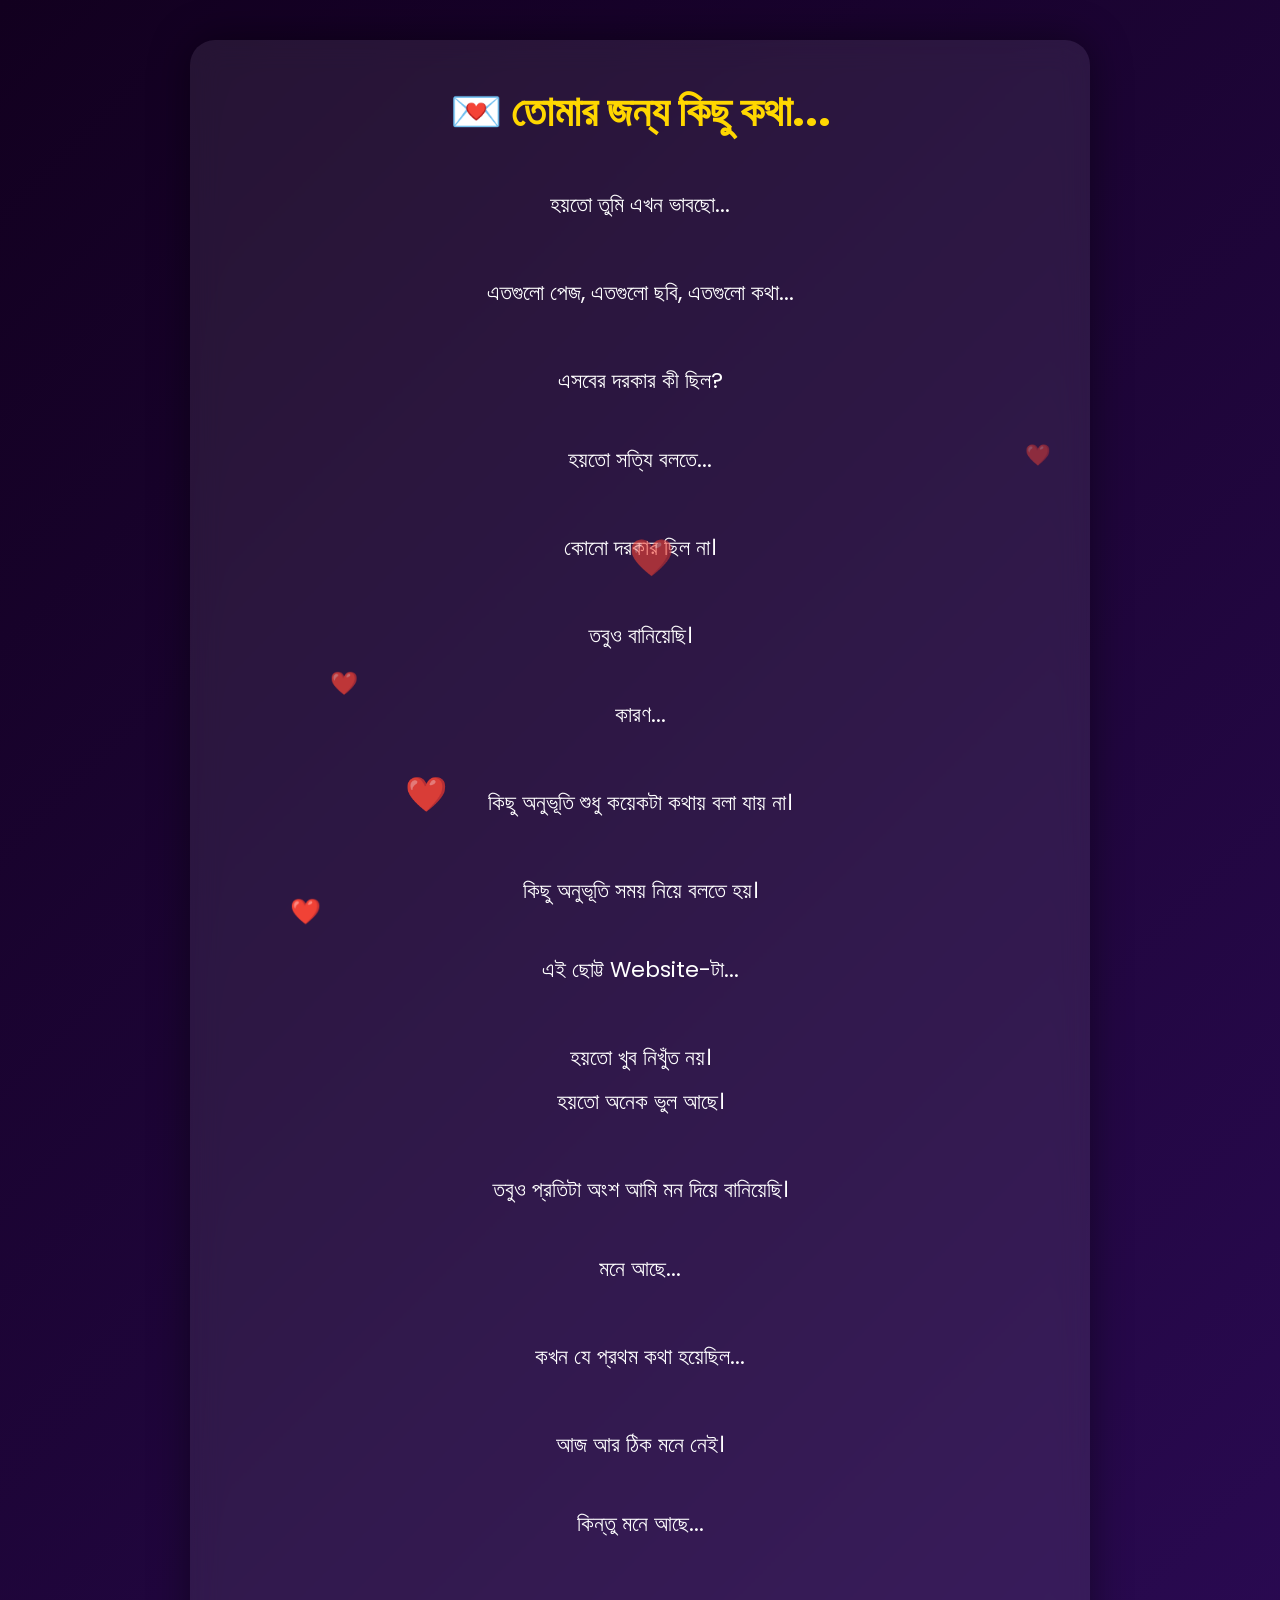
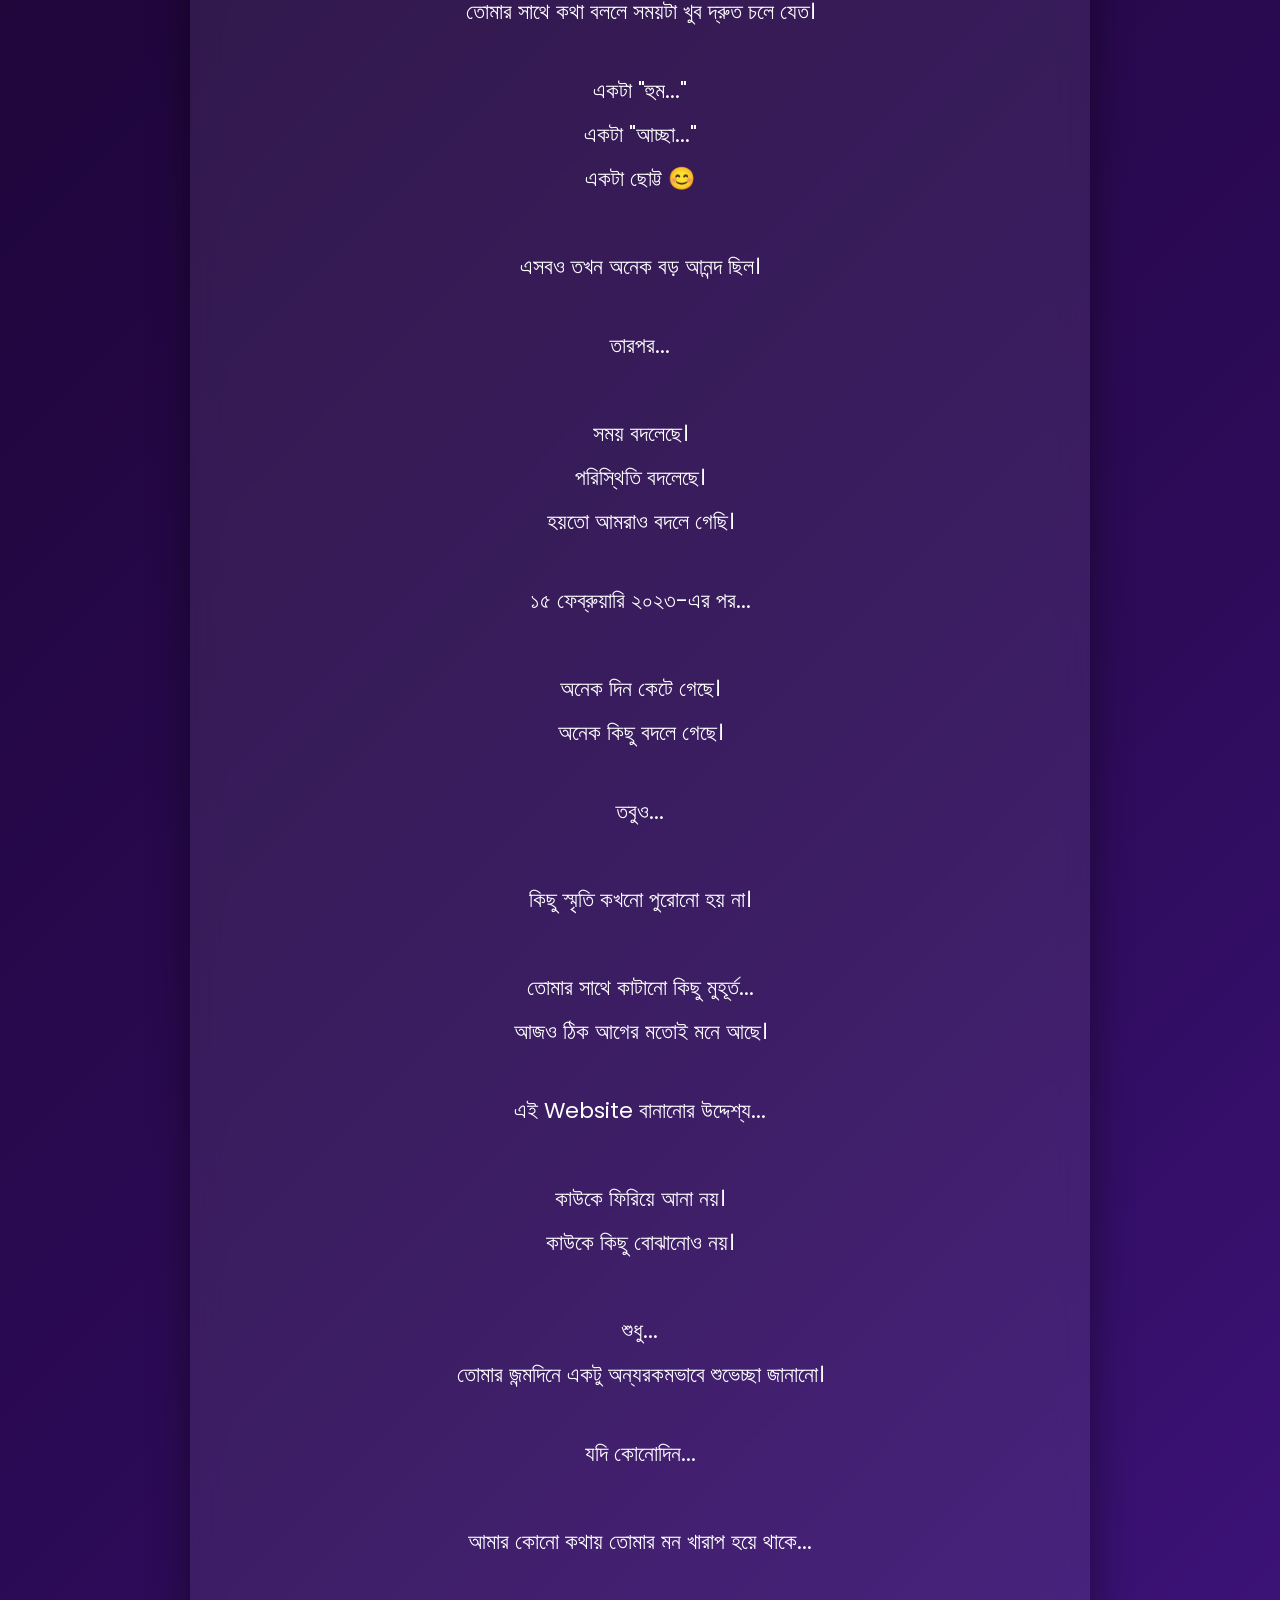
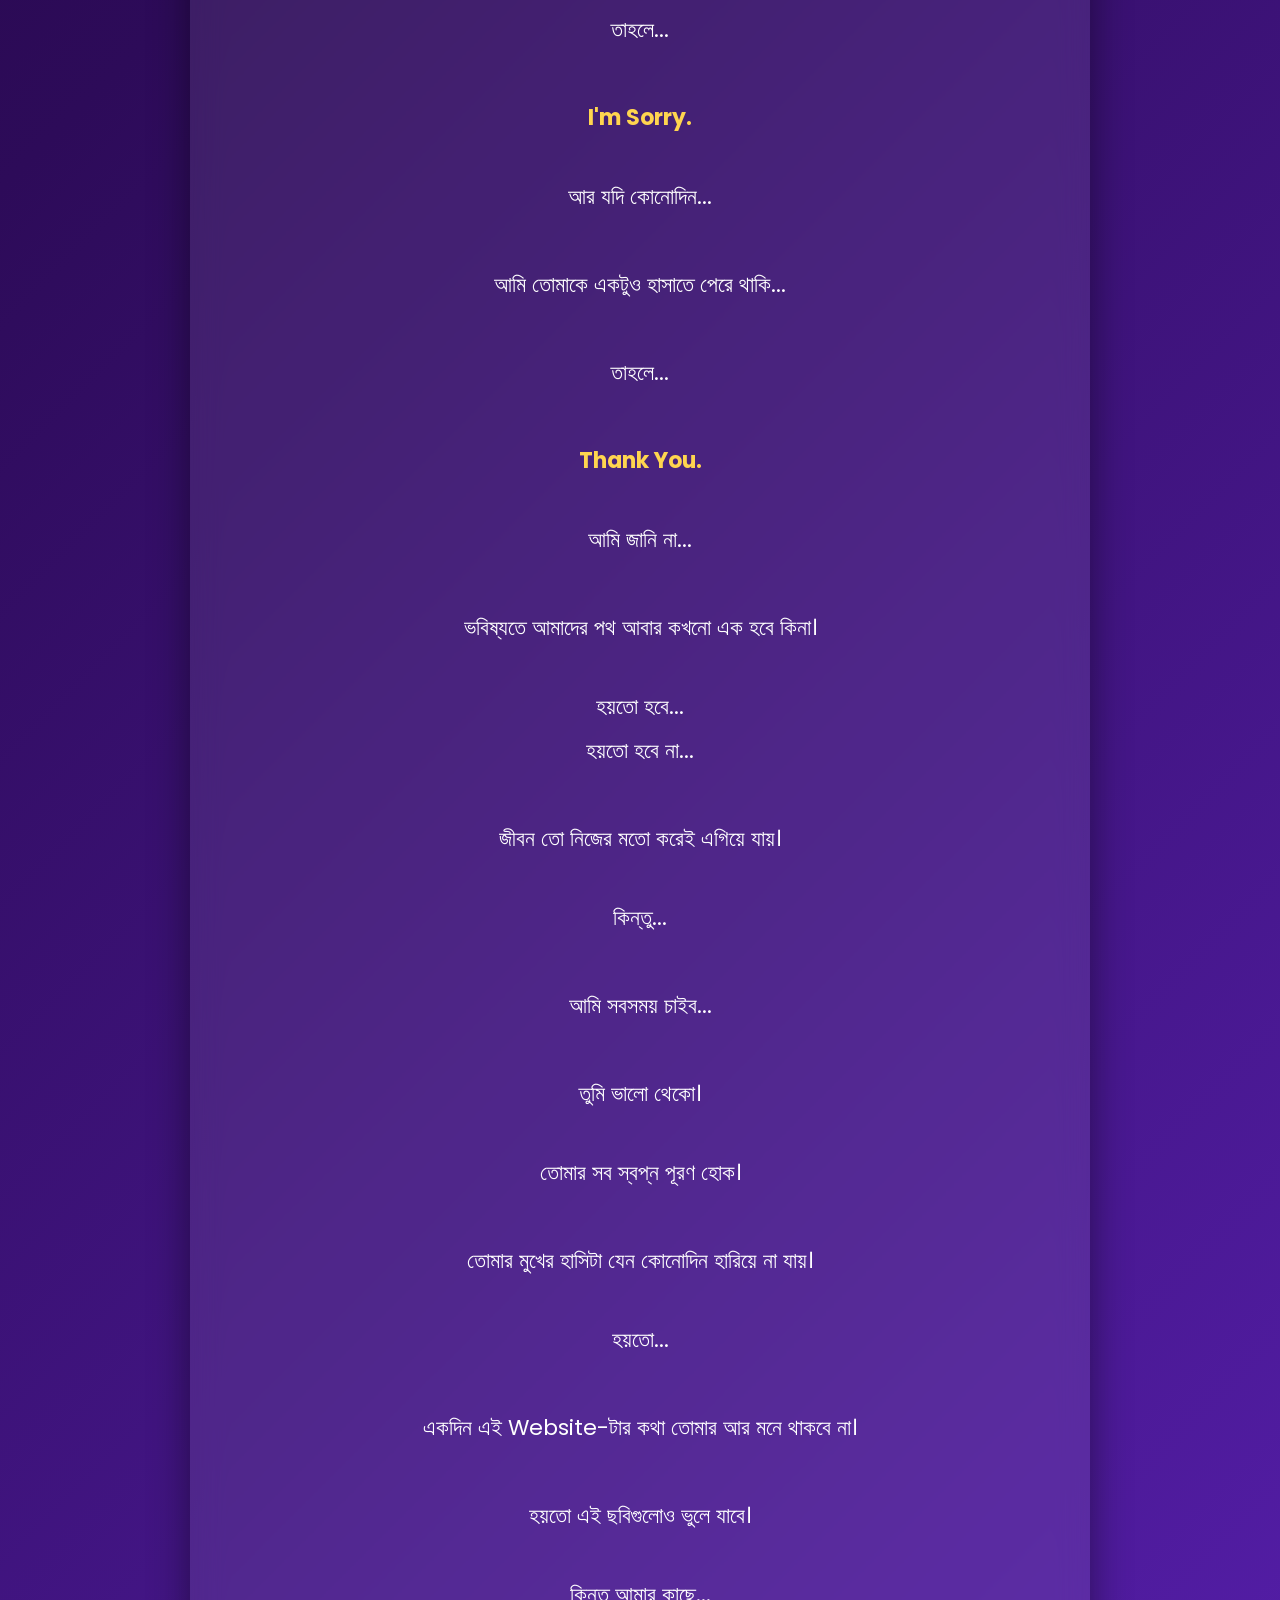
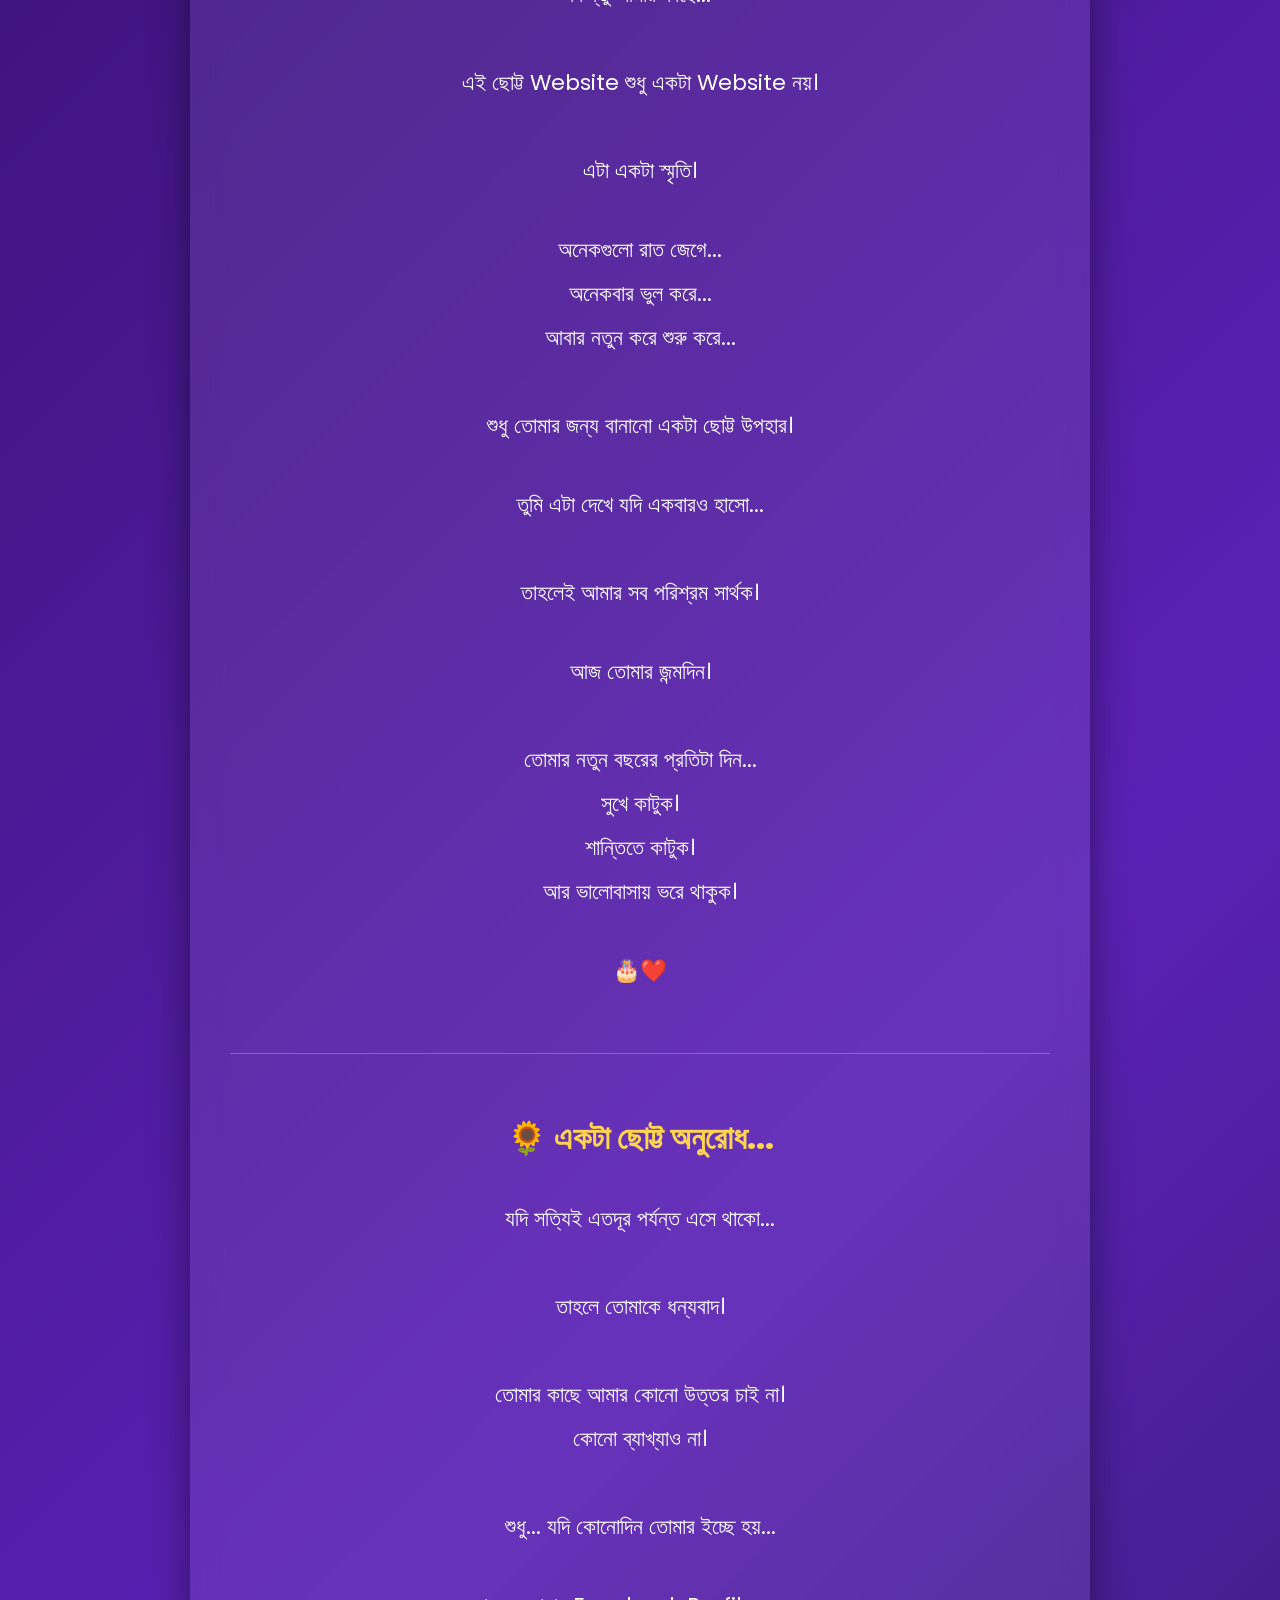
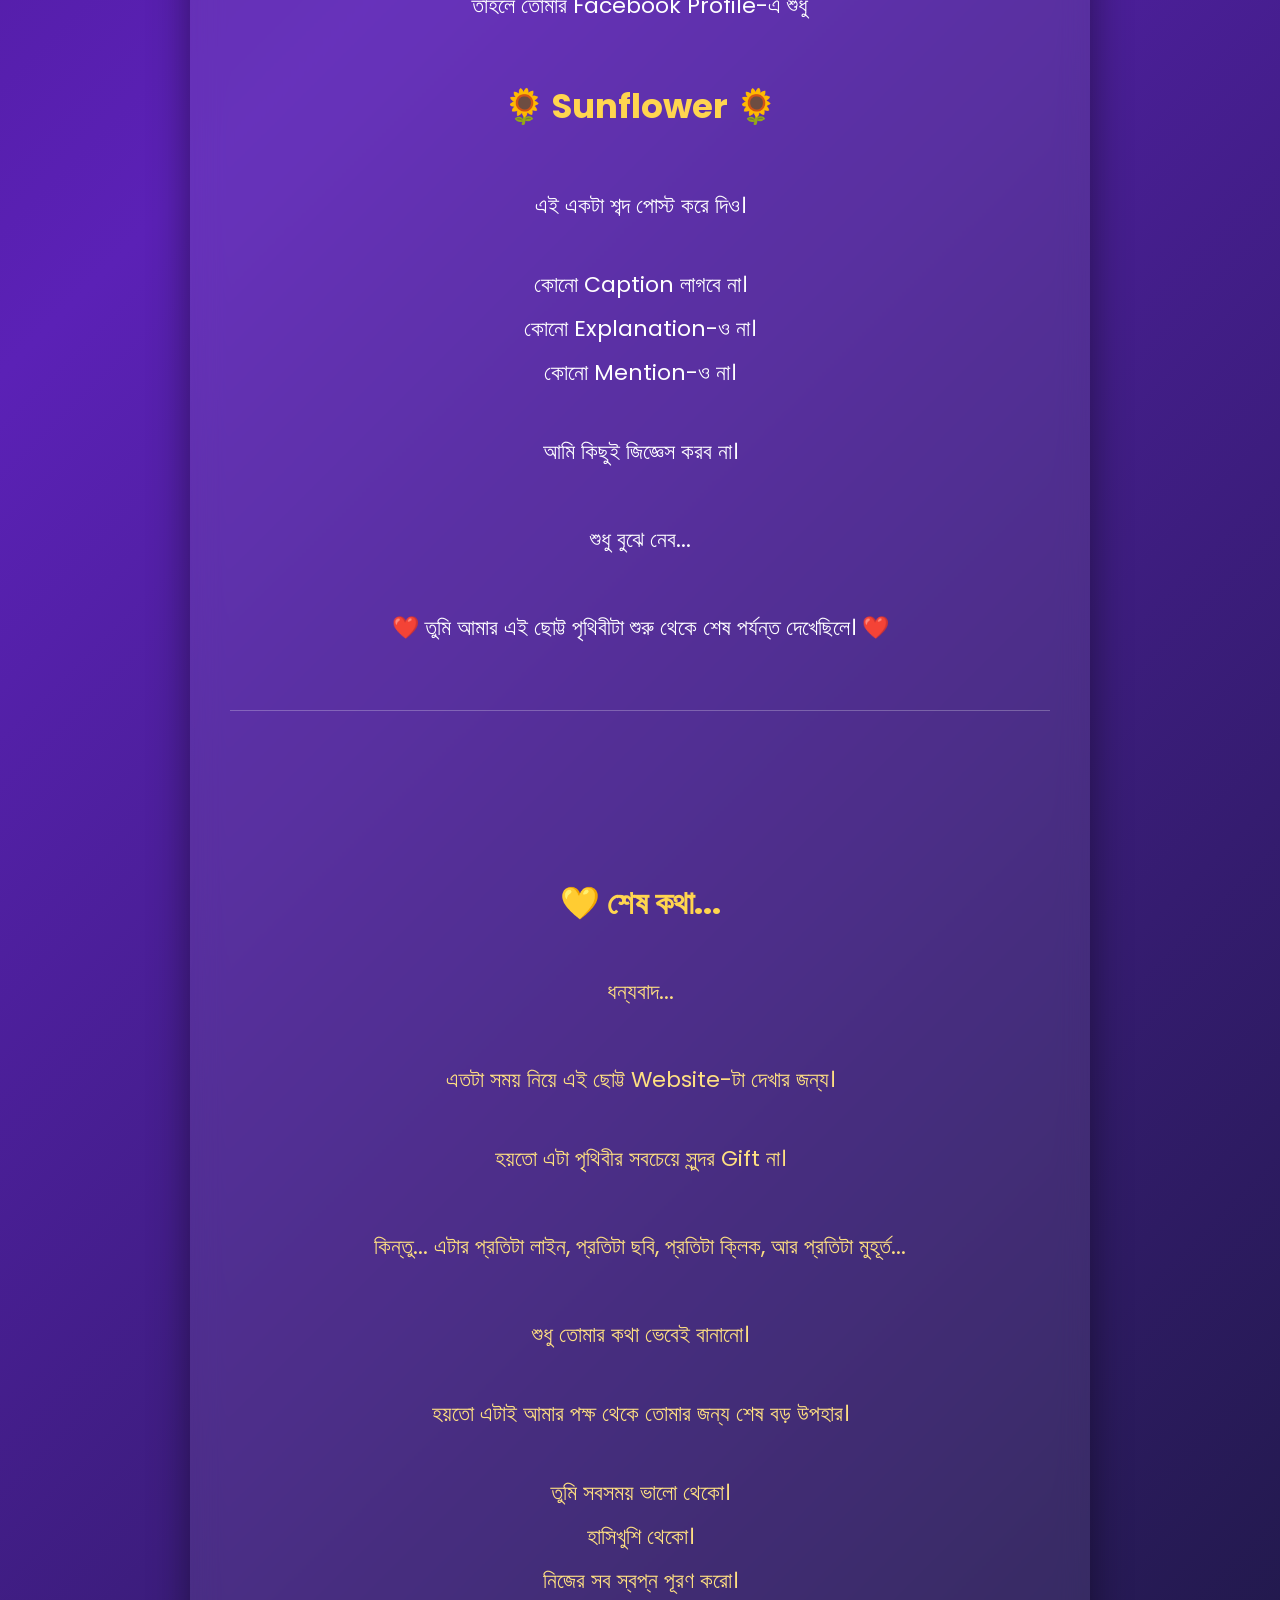
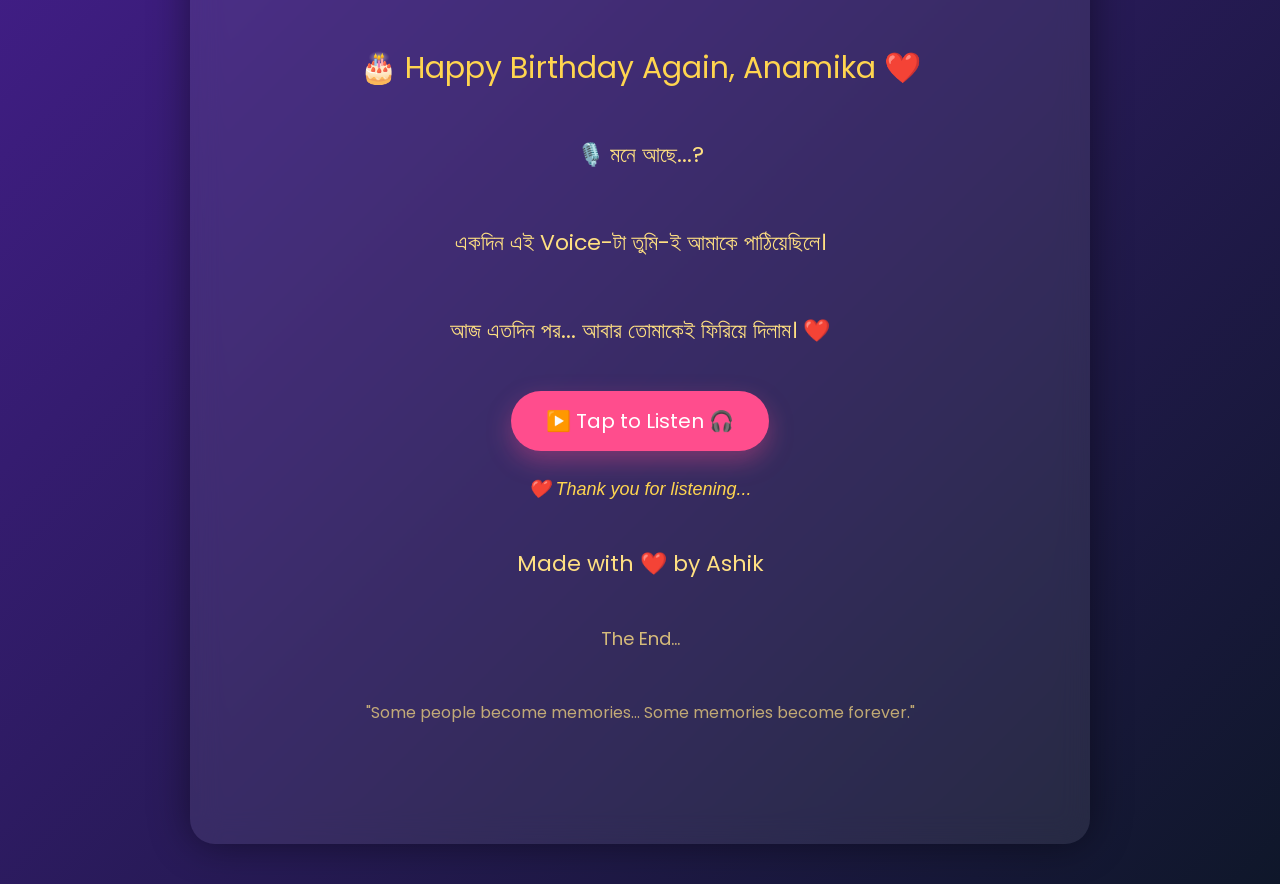
==== commit 9222ebdd: "Update website" ====
--- a/final.html
+++ b/final.html
@@ -300,6 +300,37 @@
 <p style="font-size:30px;color:#ffd54f;">
 🎂 Happy Birthday Again, Anamika ❤️
 </p>
+<p style="text-align:center;margin-top:30px;">
+
+🎙️ মনে আছে...?
+
+<br><br>
+
+একদিন এই Voice-টা
+তুমি-ই আমাকে পাঠিয়েছিলে।
+
+<br><br>
+
+আজ এতদিন পর...
+আবার তোমাকেই ফিরিয়ে দিলাম। ❤️
+
+</p>
+
+<div style="text-align:center;margin:20px 0;">
+
+<button id="voiceBtn">
+▶️ Tap to Listen 🎧
+</button>
+
+<p id="voiceText" style="display:none;margin-top:20px;color:#ffd54f;">
+❤️ Thank you for listening...
+</p>
+
+<audio id="voice">
+    <source src="assets/music/voice-slow-095.opus" type="audio/ogg">
+</audio>
+
+</div>
 
 <p style="font-size:22px;">
 Made with ❤️ by Ashik
--- a/final.css
+++ b/final.css
@@ -115,3 +115,23 @@
 }
 
 }
+#voiceBtn{
+    padding:15px 35px;
+    font-size:20px;
+    border:none;
+    border-radius:40px;
+    cursor:pointer;
+    background:#ff4d8d;
+    color:#fff;
+    box-shadow:0 10px 25px rgba(255,77,141,.35);
+    transition:.3s;
+}
+
+#voiceBtn:hover{
+    transform:scale(1.05);
+}
+
+#voiceText{
+    font-size:18px;
+    font-style:italic;
+}
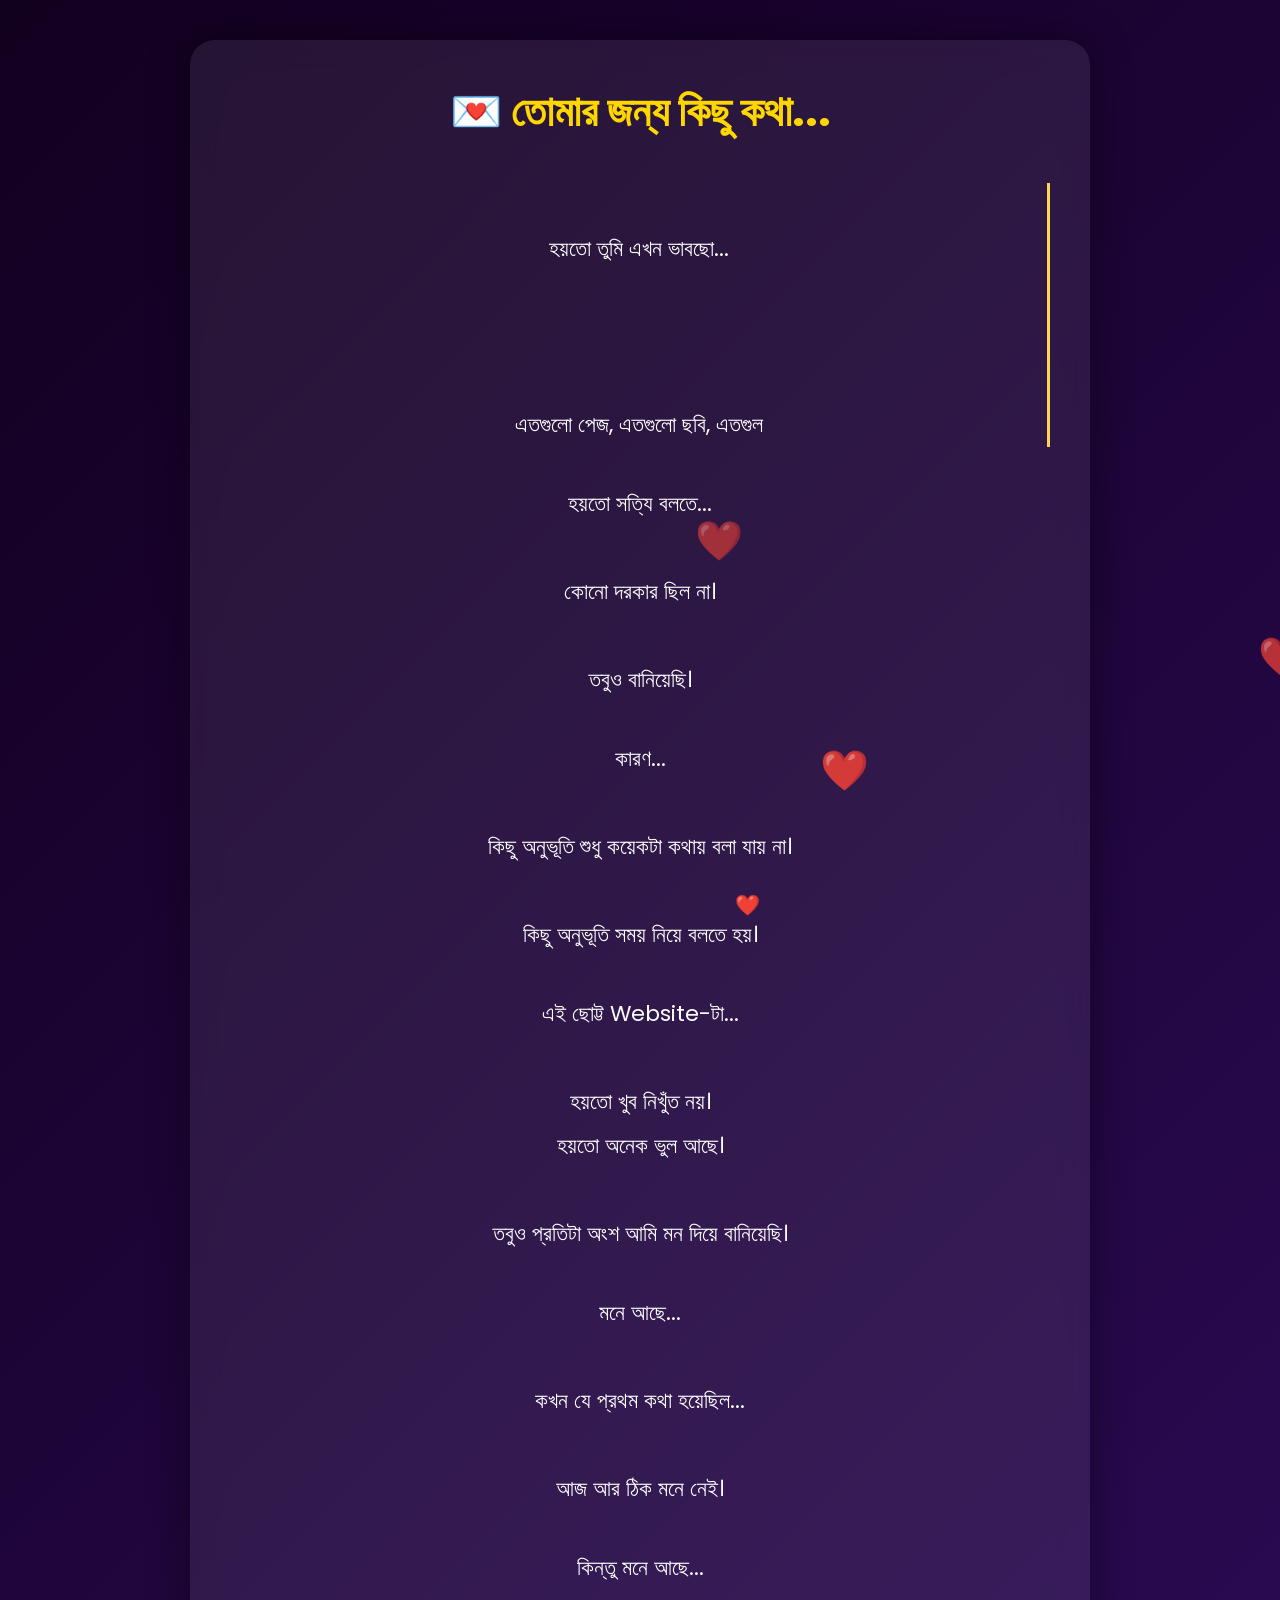
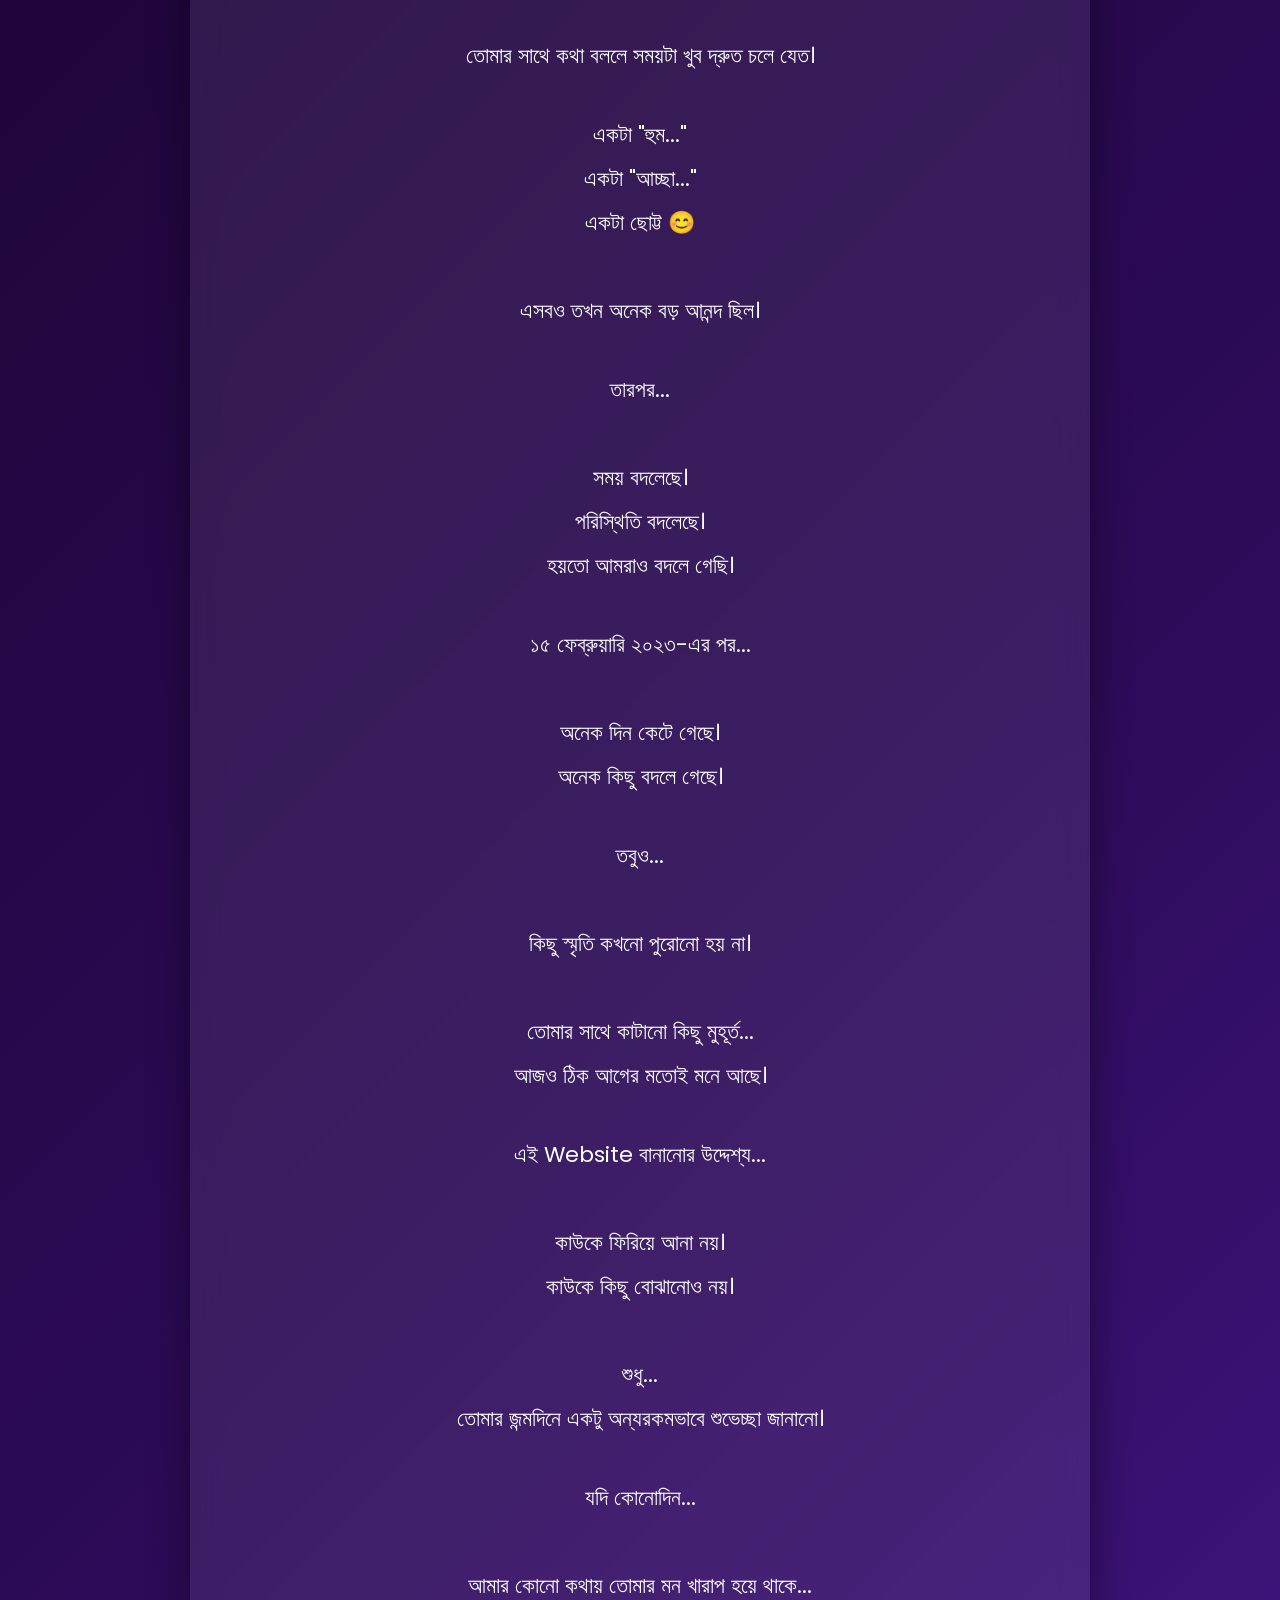
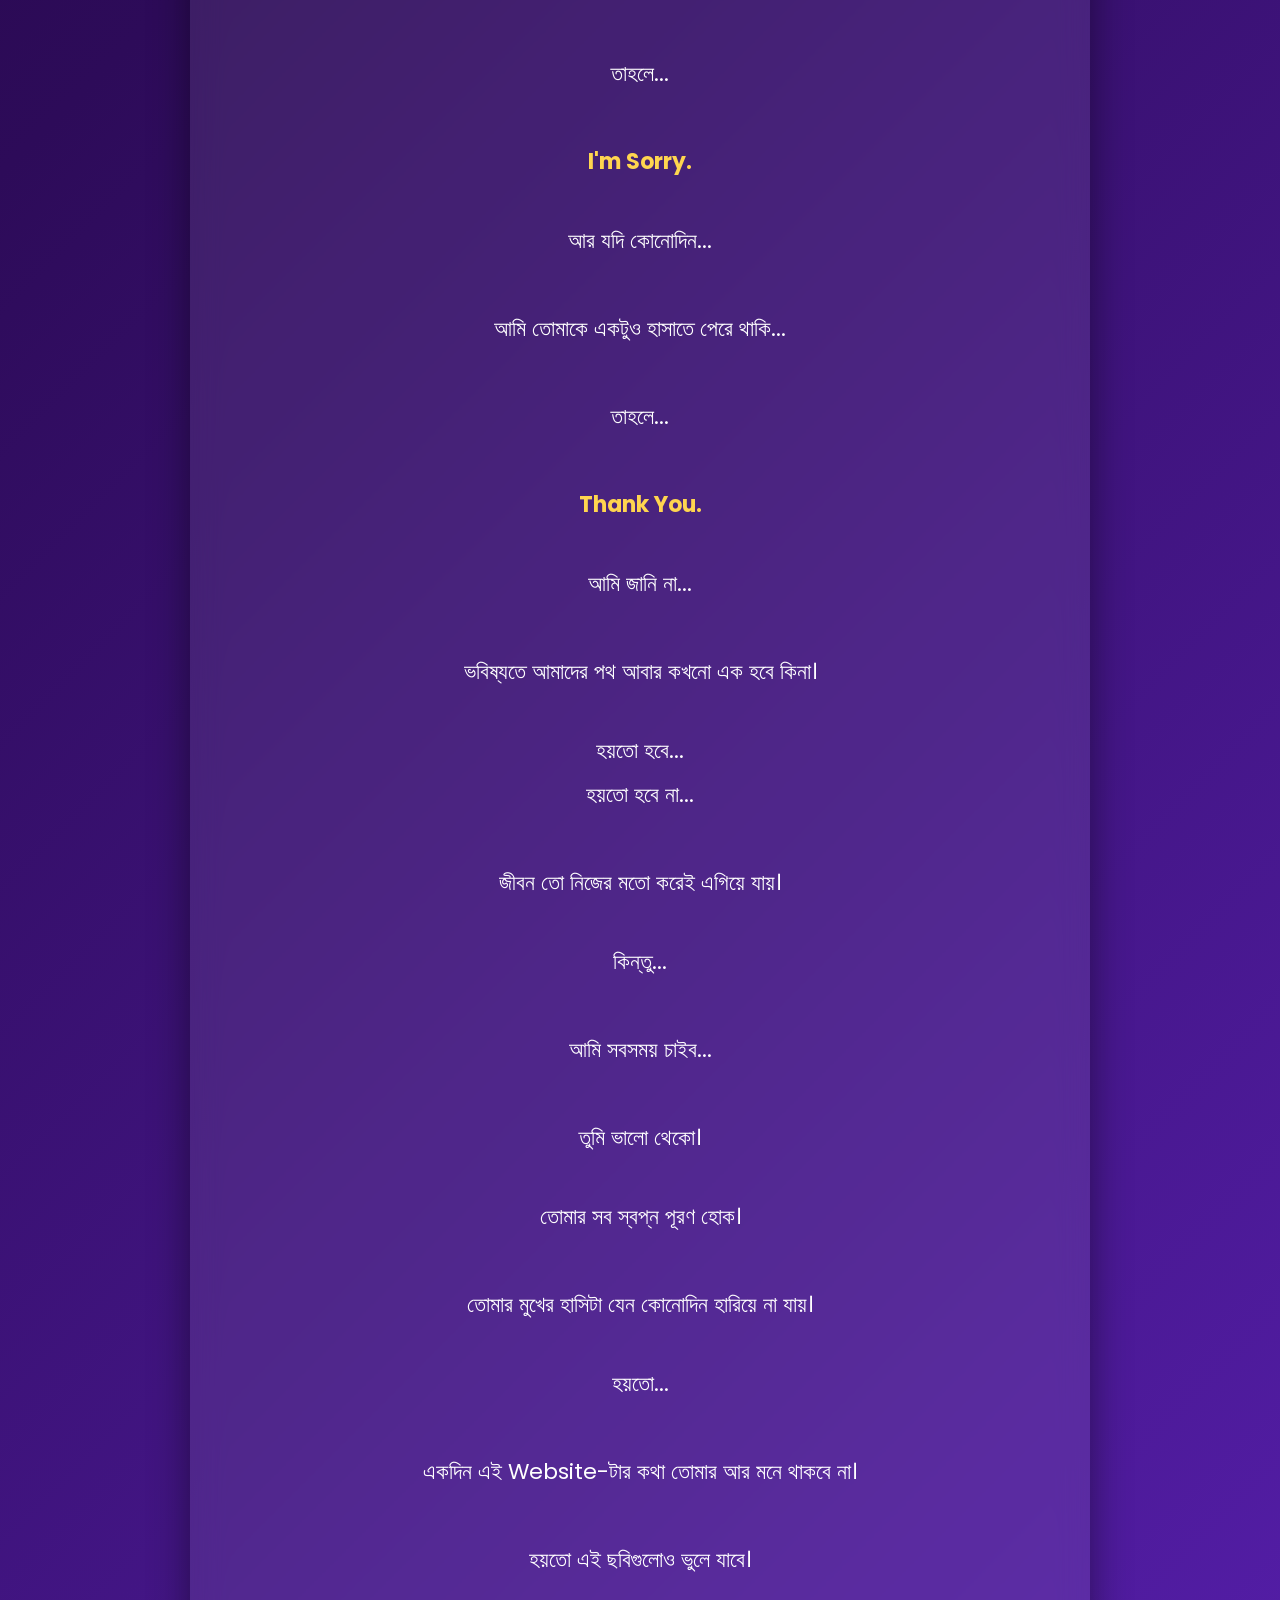
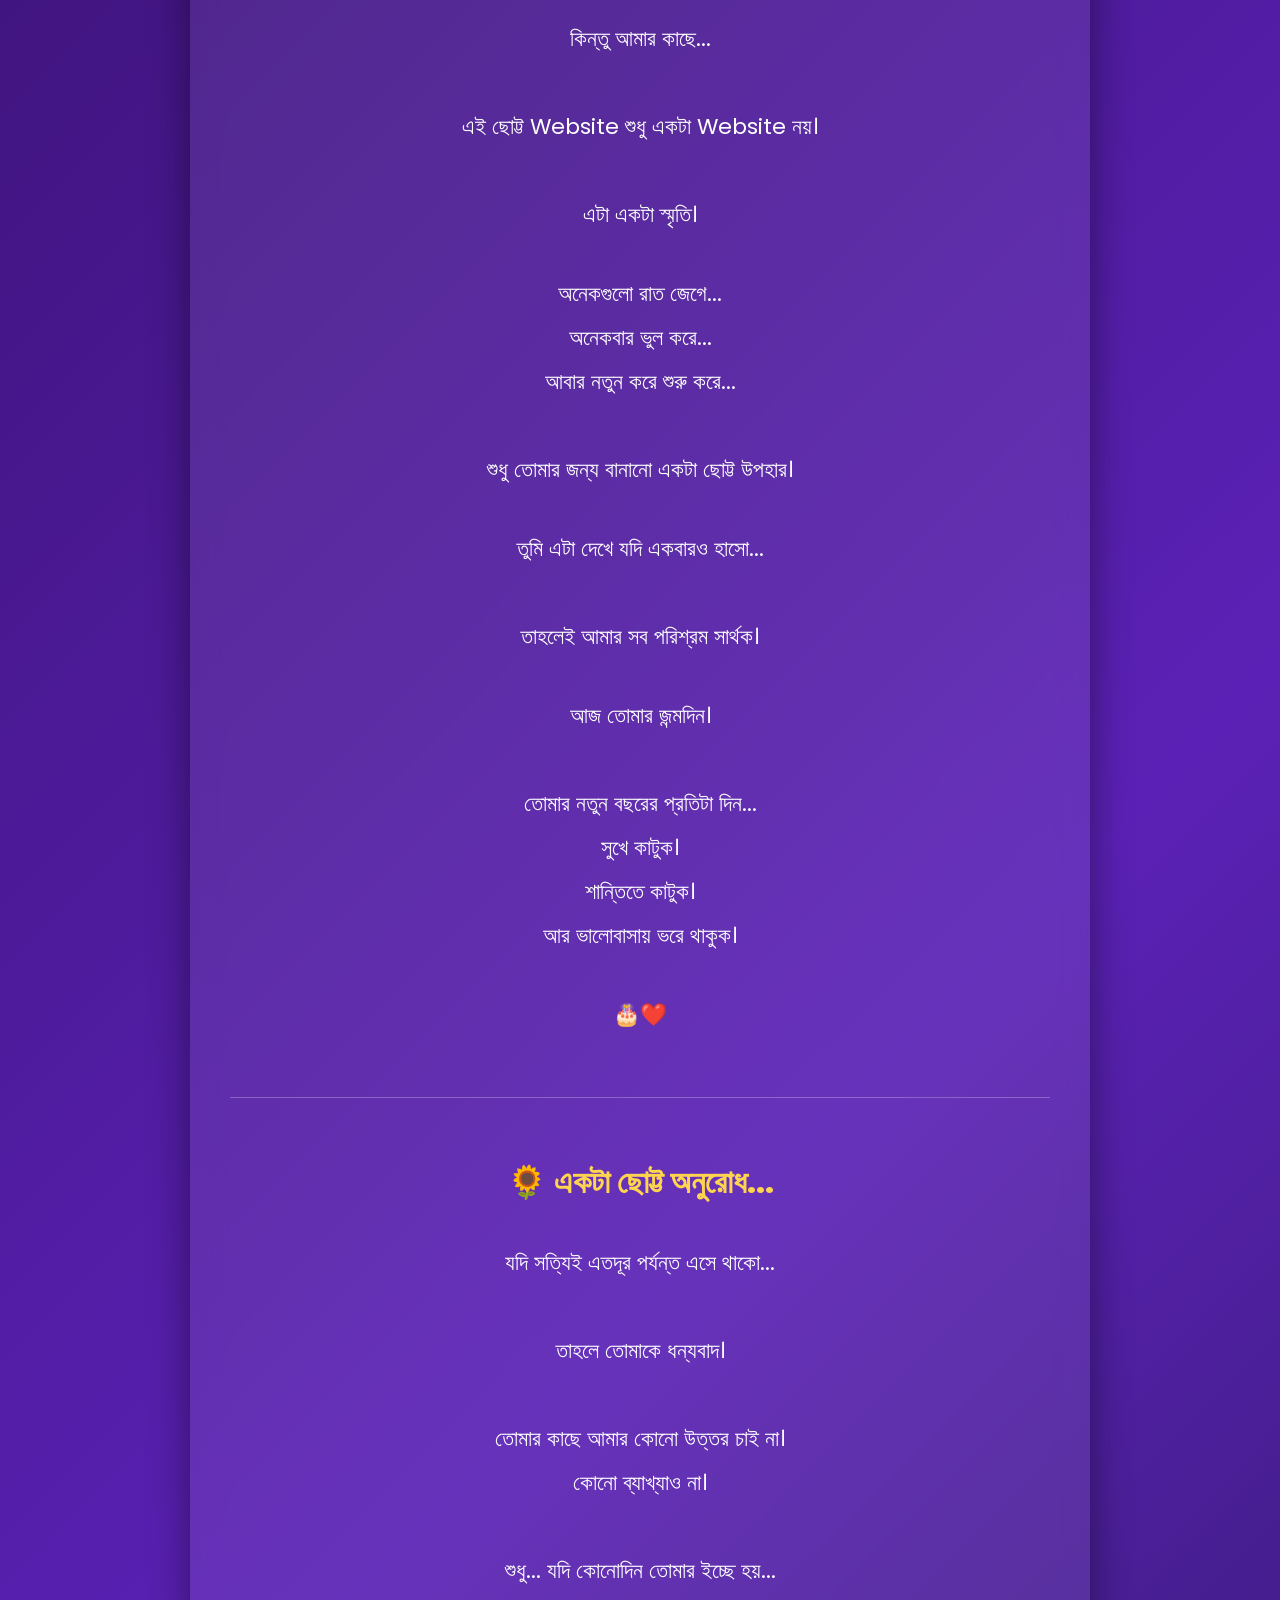
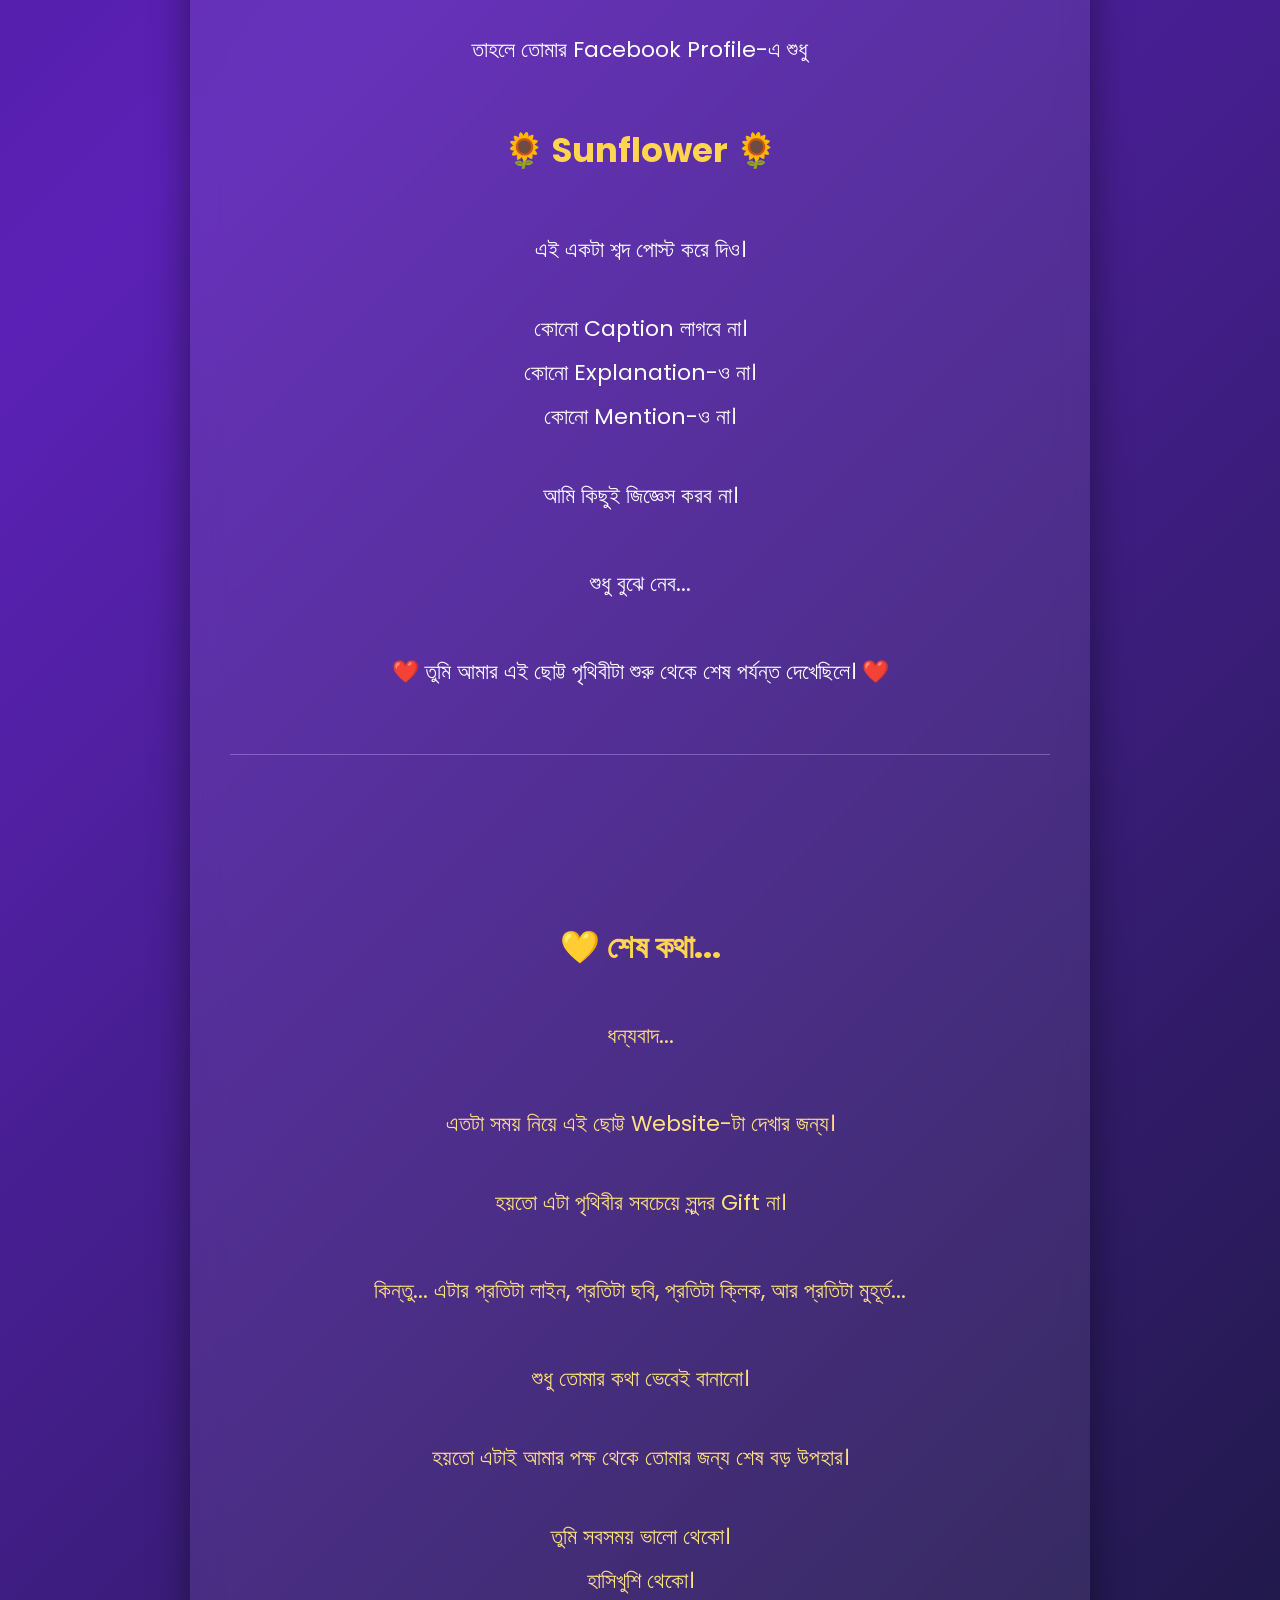
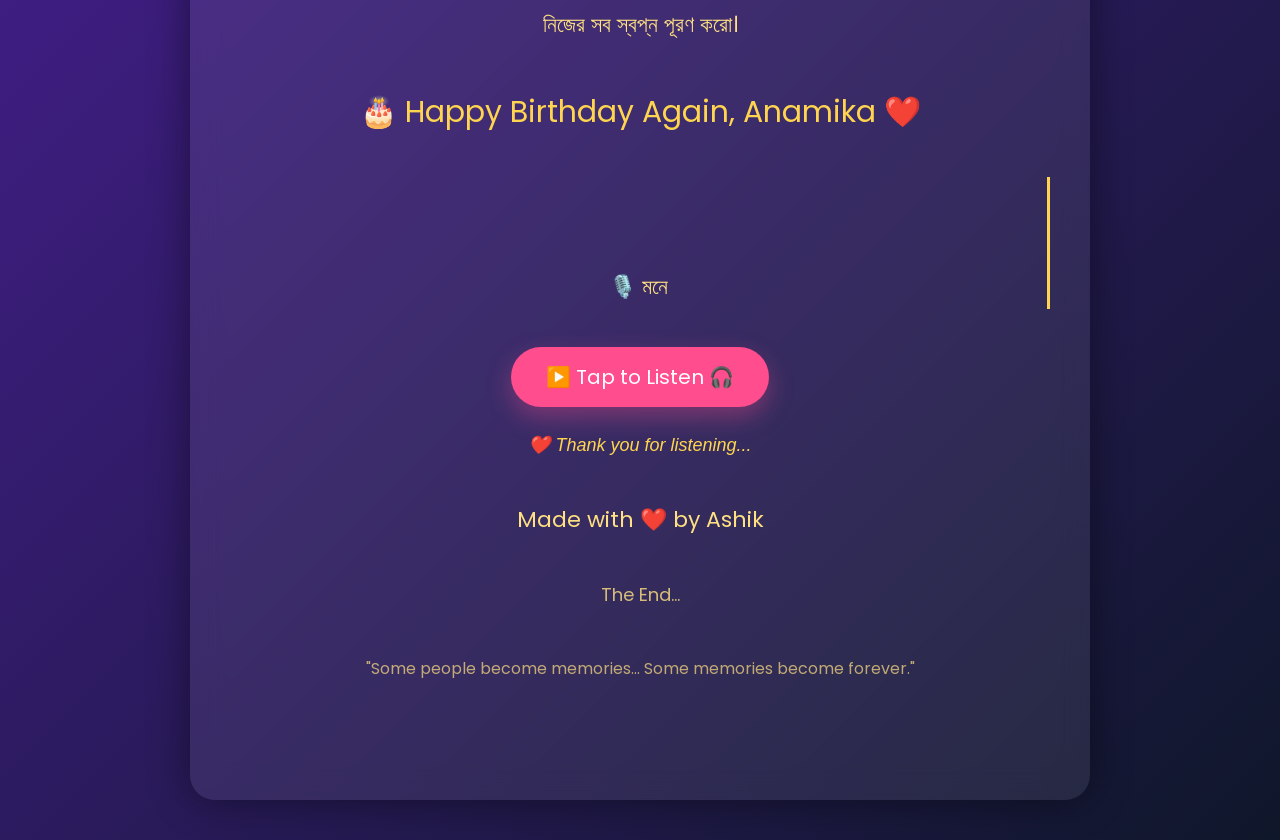
==== commit acfea667: "Update website" ====
--- a/final.html
+++ b/final.html
@@ -20,7 +20,7 @@
 
 <div id="story">
 
-<p>
+<p class="typing">
 হয়তো তুমি এখন ভাবছো...
 <br><br>
 এতগুলো পেজ, এতগুলো ছবি, এতগুলো কথা...
@@ -302,6 +302,8 @@
 </p>
 <p style="text-align:center;margin-top:30px;">
 
+<p class="typing2" style="text-align:center;margin-top:30px;">
+
 🎙️ মনে আছে...?
 
 <br><br>
--- a/final.css
+++ b/final.css
@@ -135,3 +135,16 @@
     font-size:18px;
     font-style:italic;
 }
+.typing,
+.typing2{
+    overflow:hidden;
+    white-space:pre-wrap;
+    border-right:3px solid #ffd54f;
+    animation:blink .8s infinite;
+}
+
+@keyframes blink{
+    50%{
+        border-color:transparent;
+    }
+}
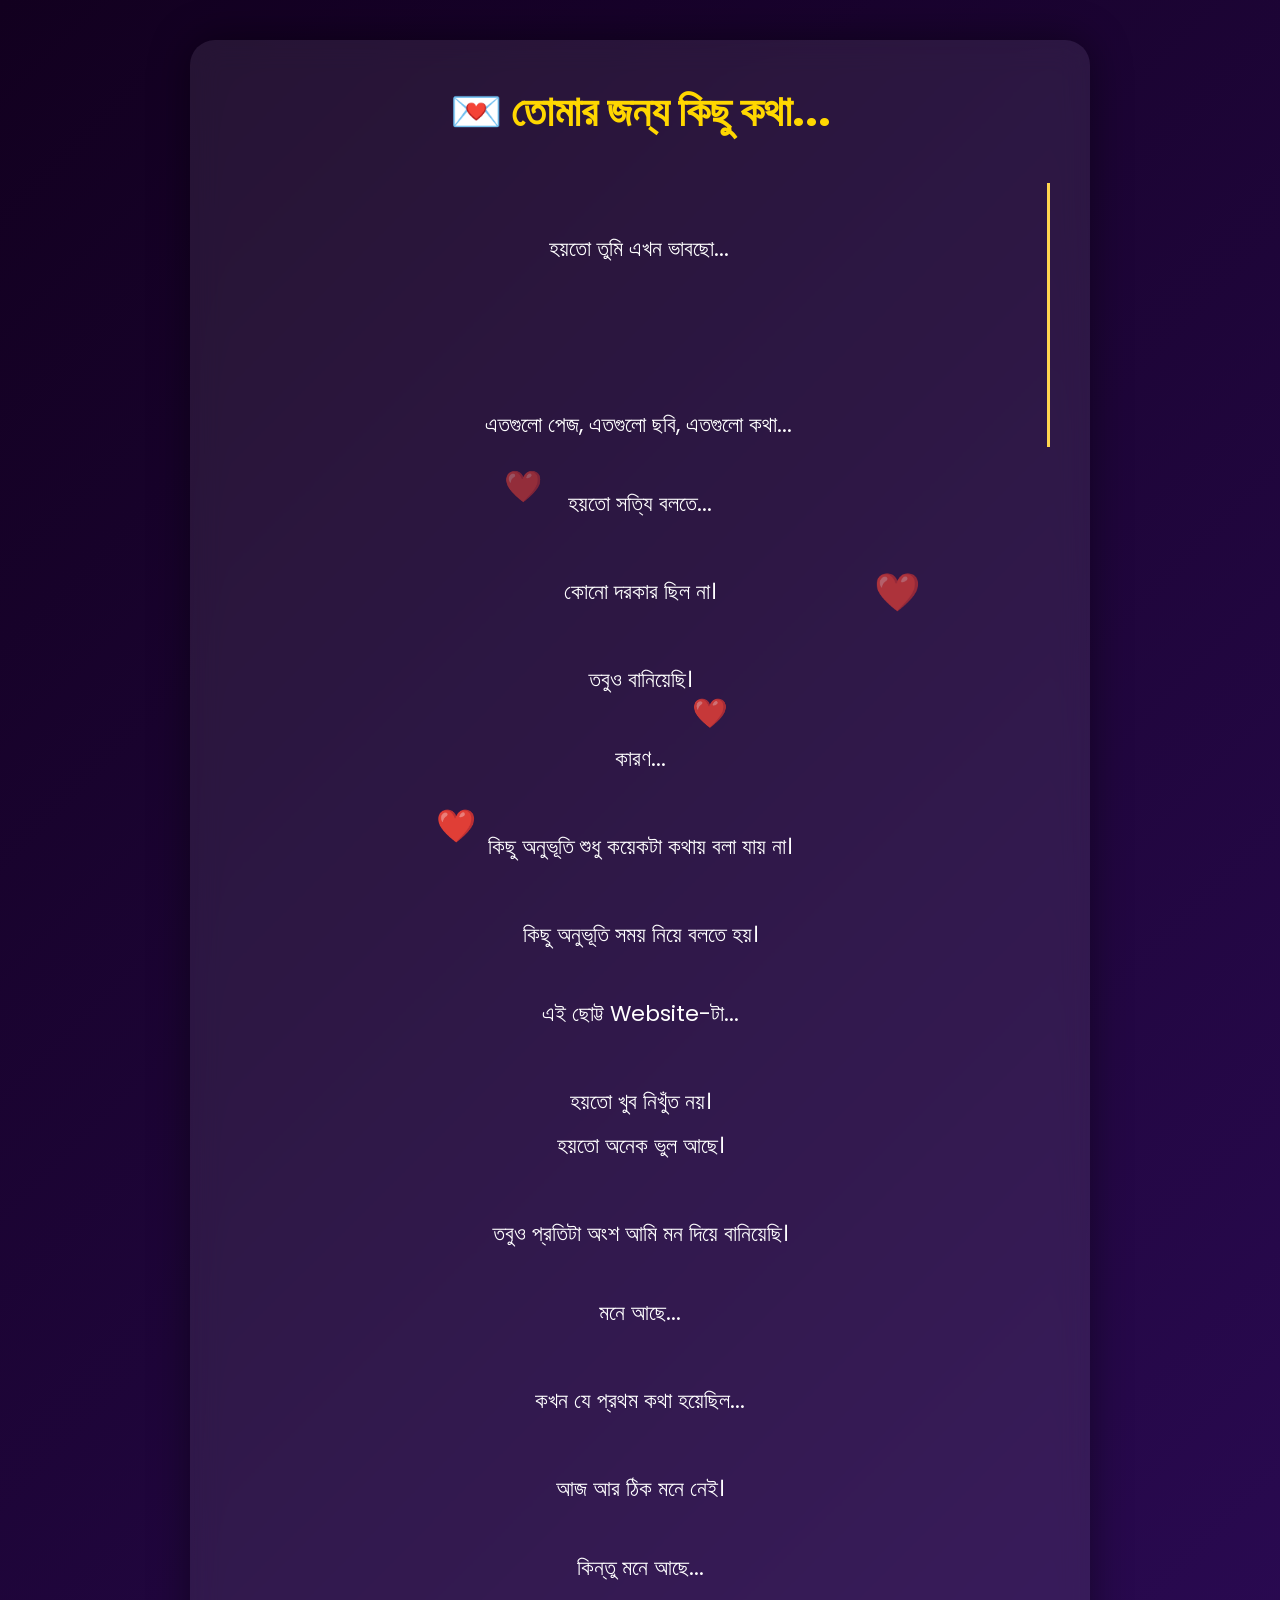
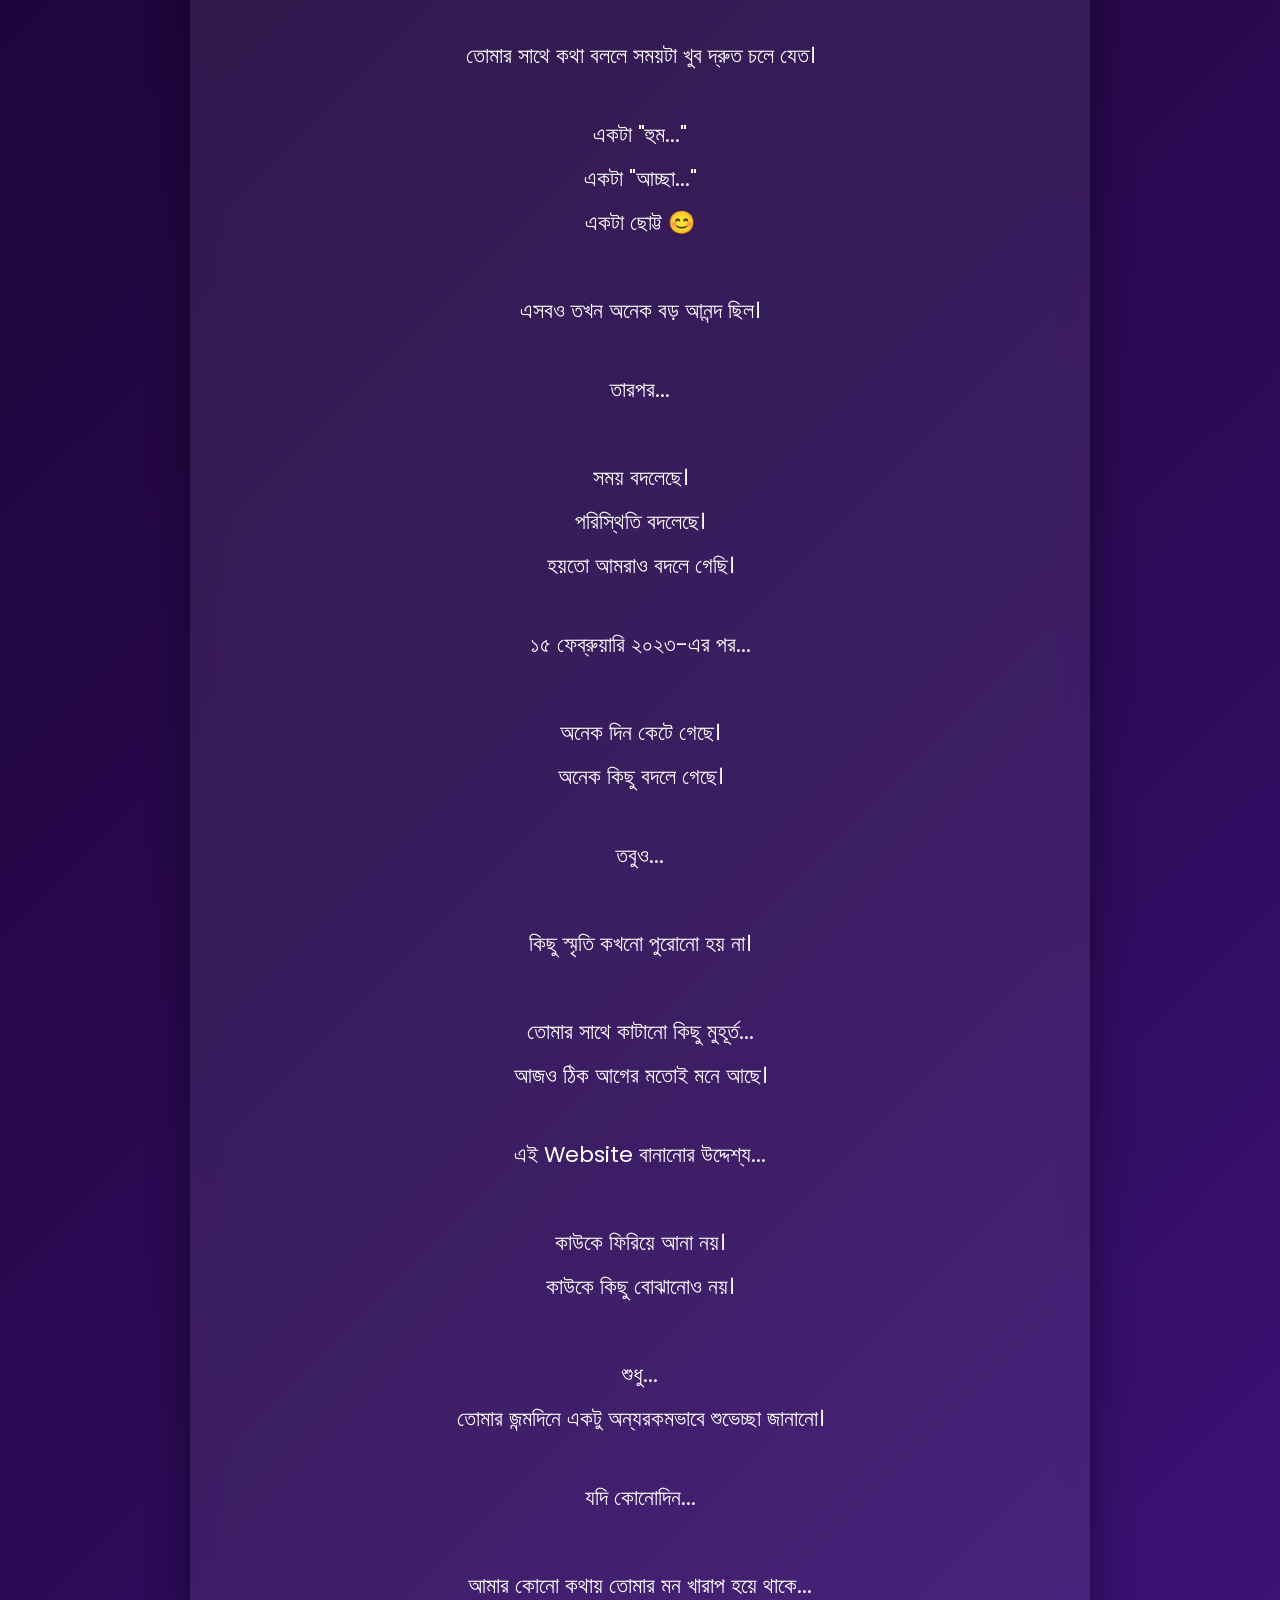
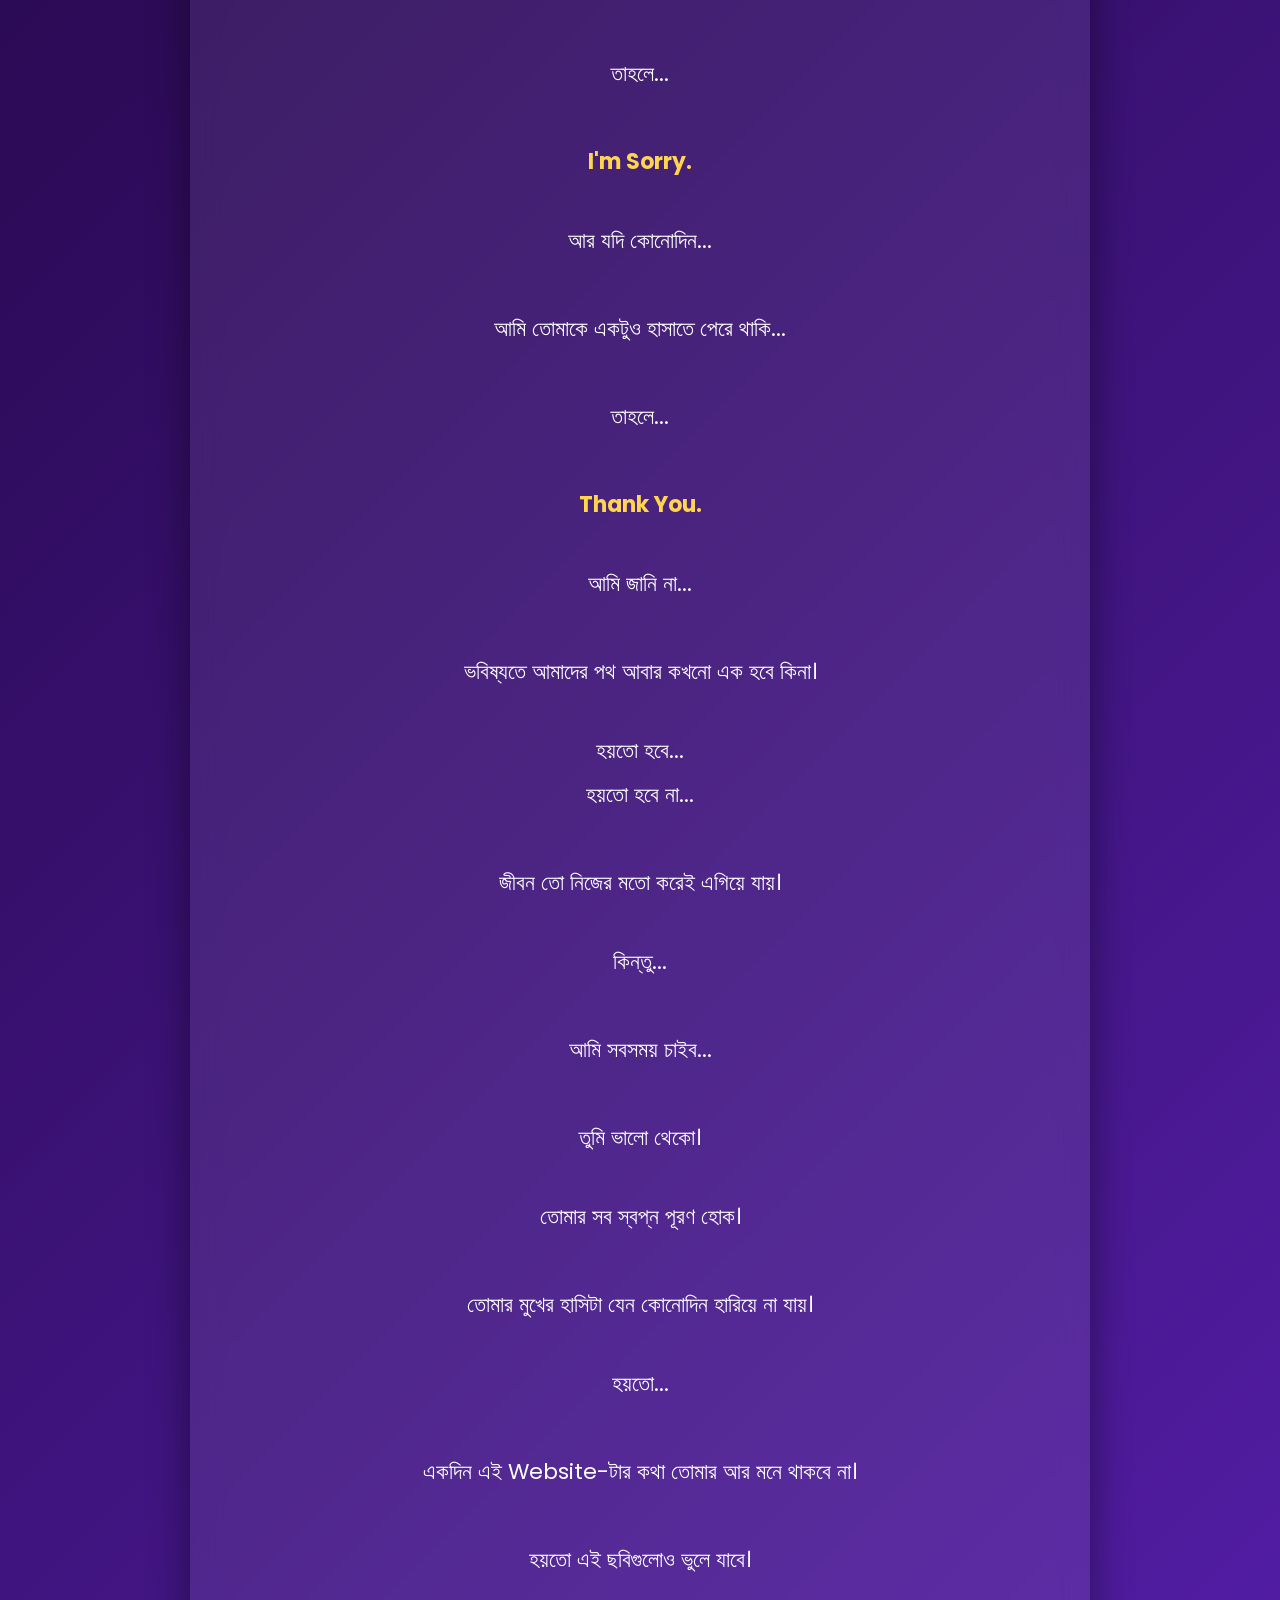
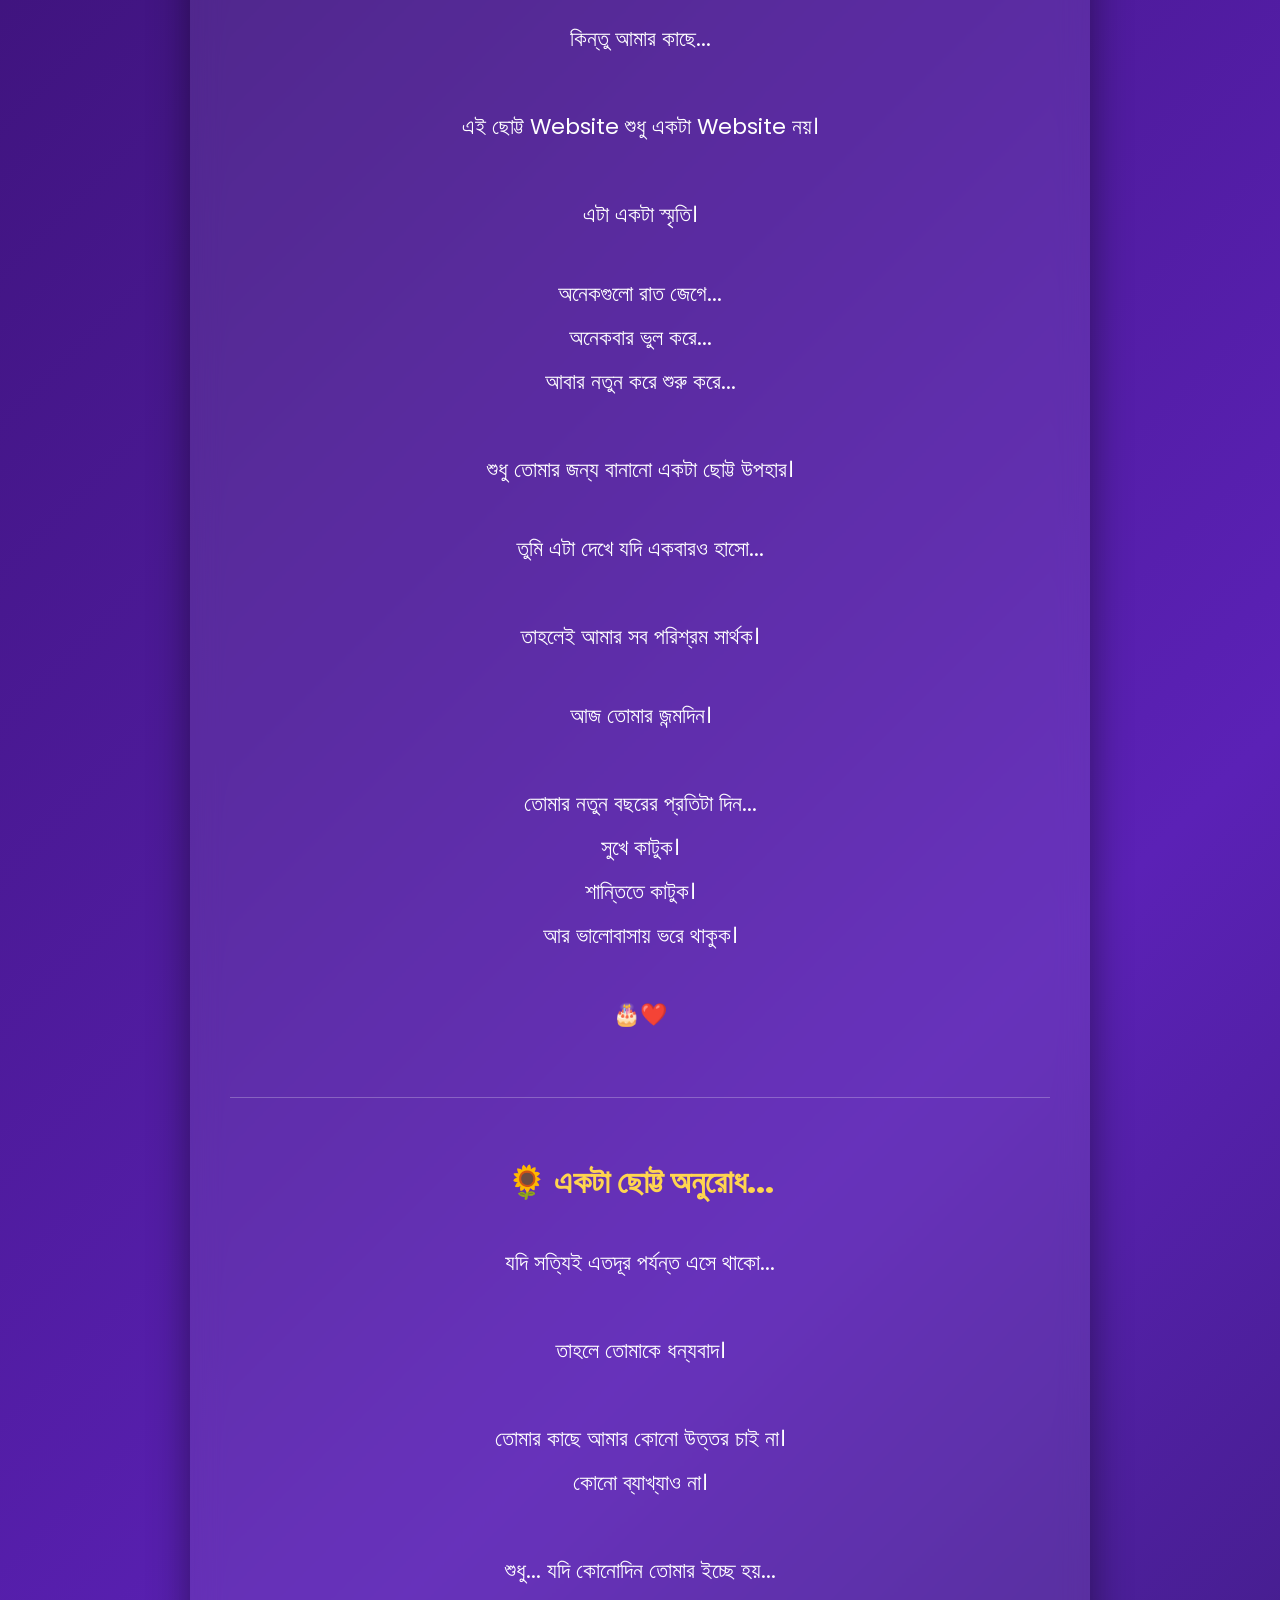
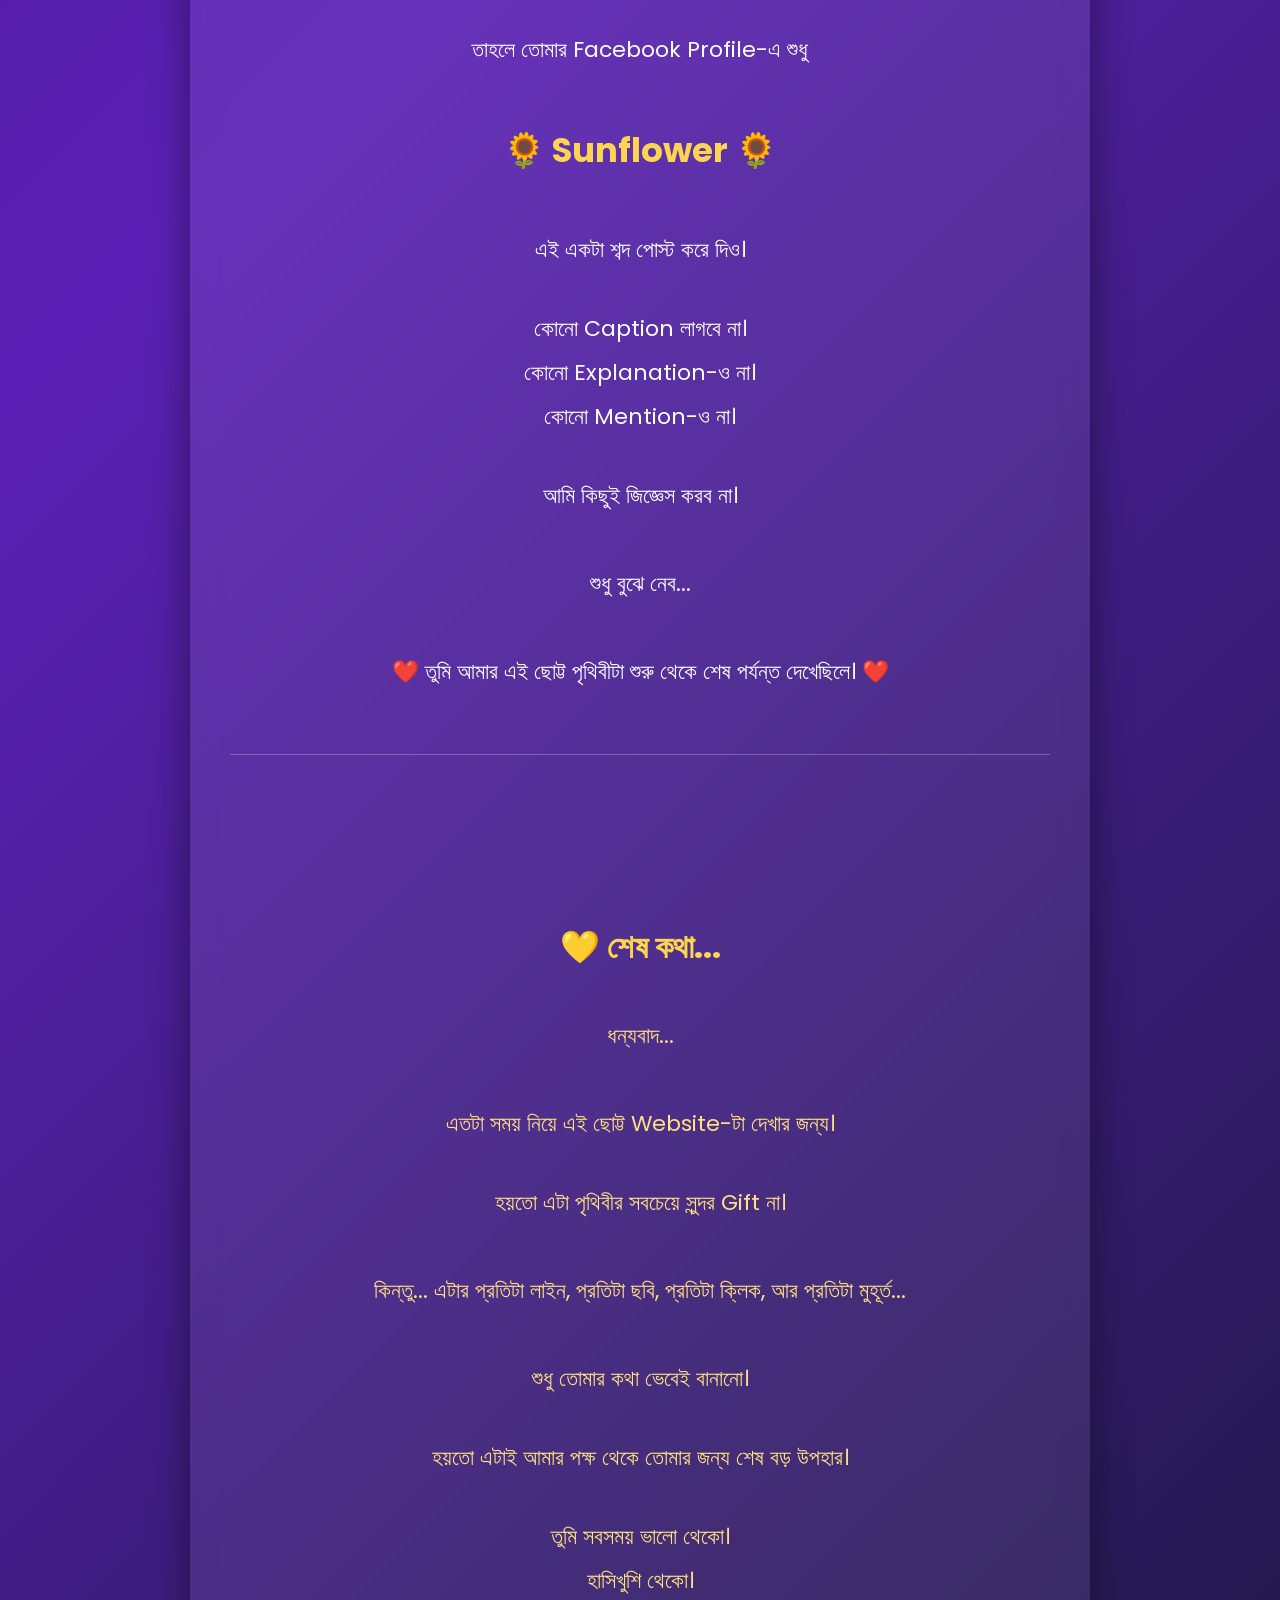
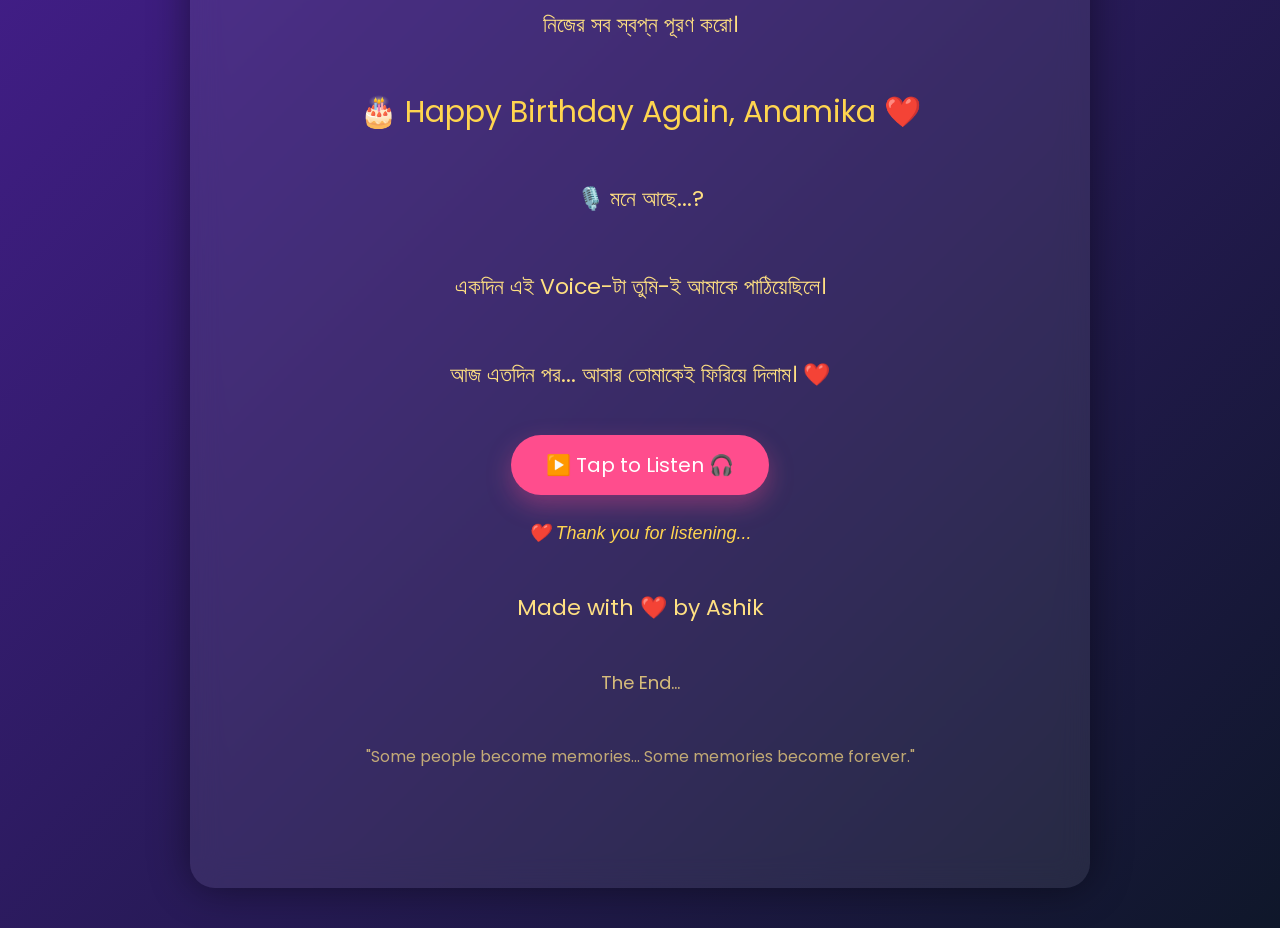
==== commit 0f6b9a4a: "Update website" ====
--- a/final.html
+++ b/final.html
@@ -300,9 +300,8 @@
 <p style="font-size:30px;color:#ffd54f;">
 🎂 Happy Birthday Again, Anamika ❤️
 </p>
+
 <p style="text-align:center;margin-top:30px;">
-
-<p class="typing2" style="text-align:center;margin-top:30px;">
 
 🎙️ মনে আছে...?
 
@@ -344,7 +343,6 @@
 "Some people become memories...
 Some memories become forever."
 </p>
-</p>
 
 </div>
 <audio id="finalMusic" autoplay loop>
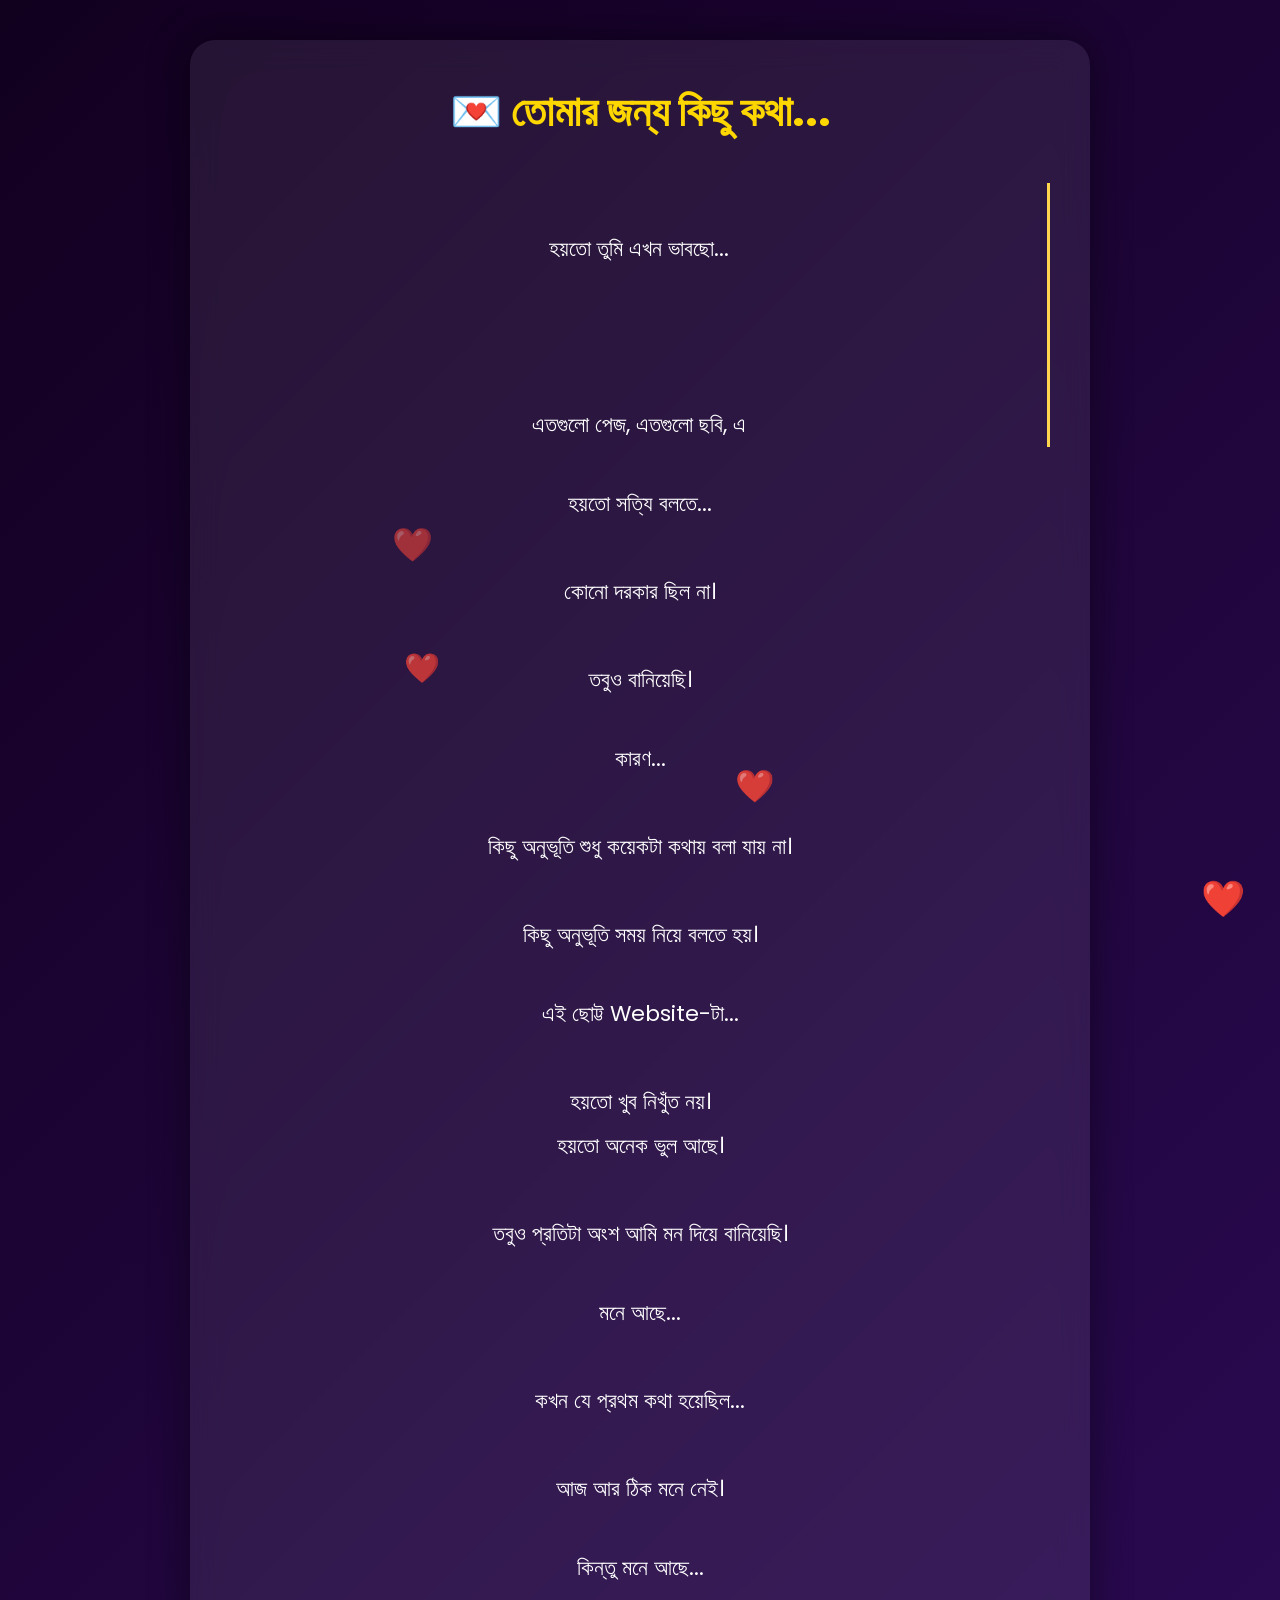
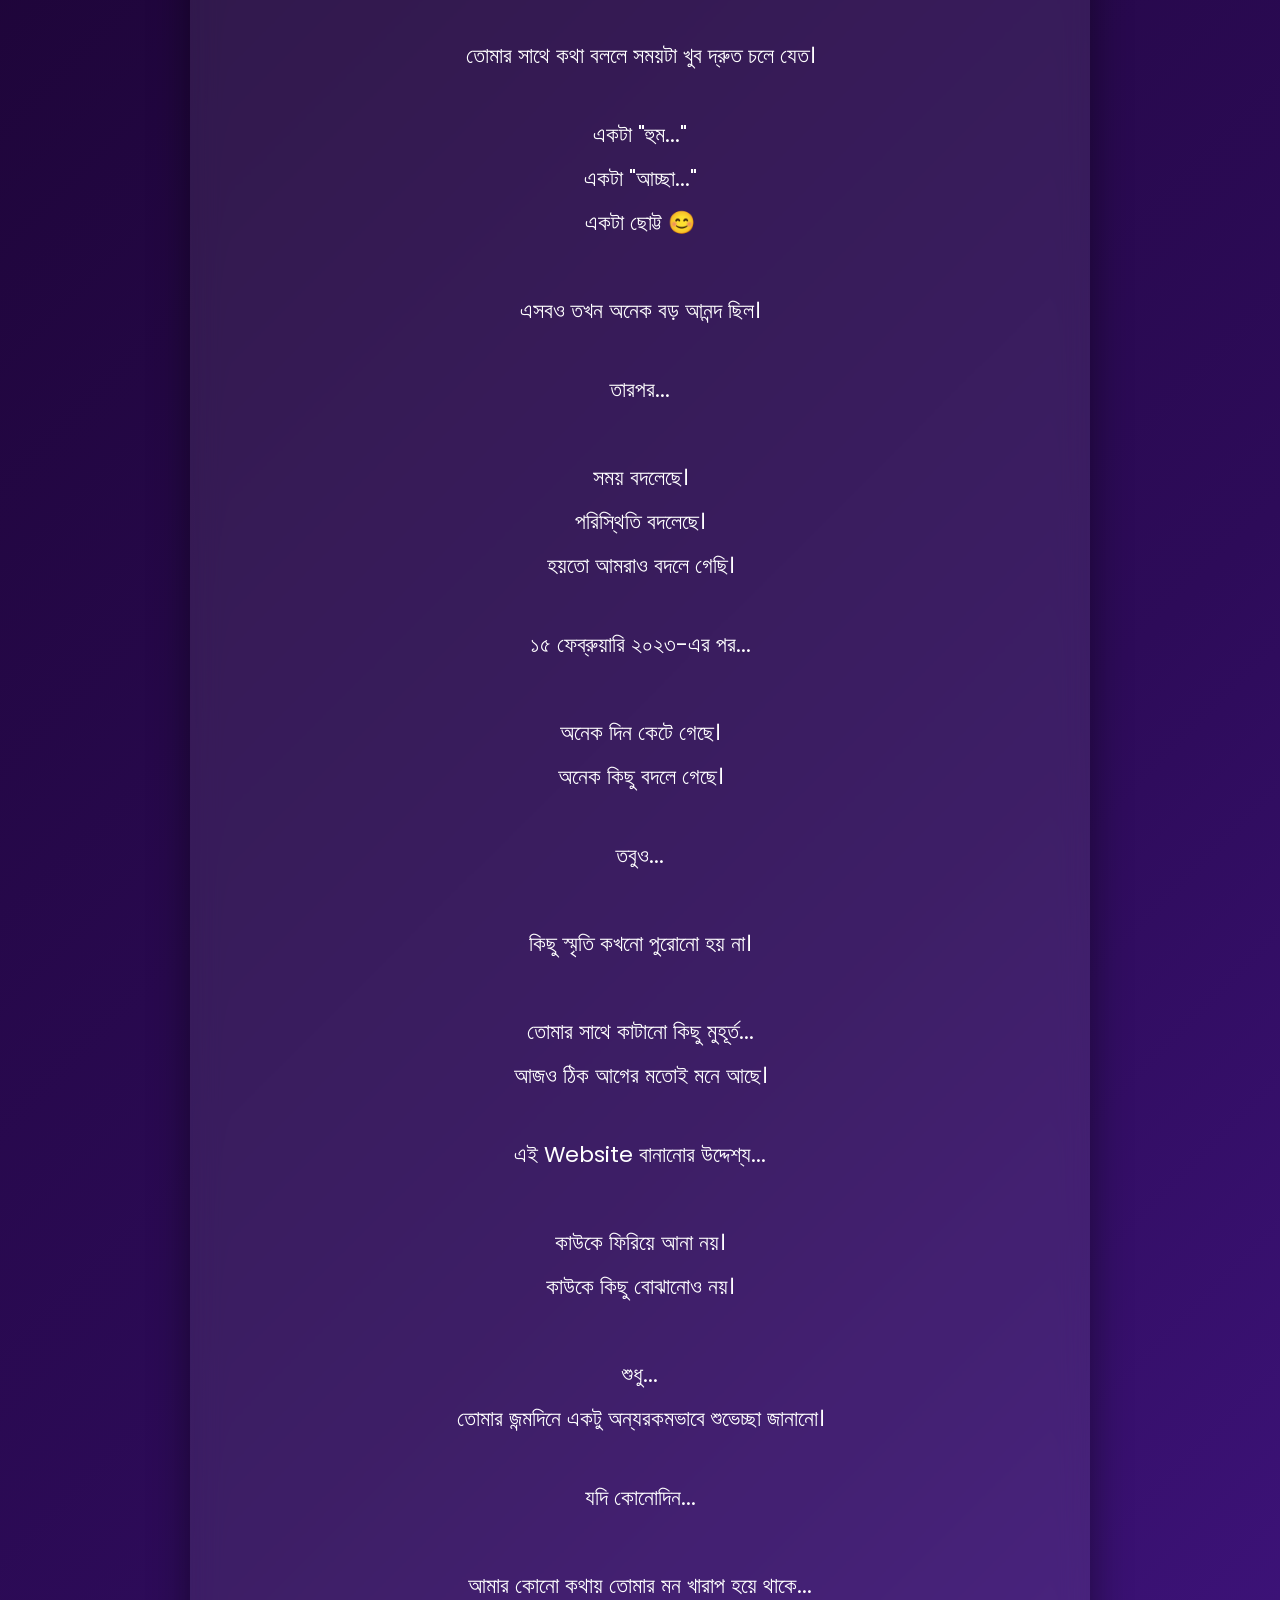
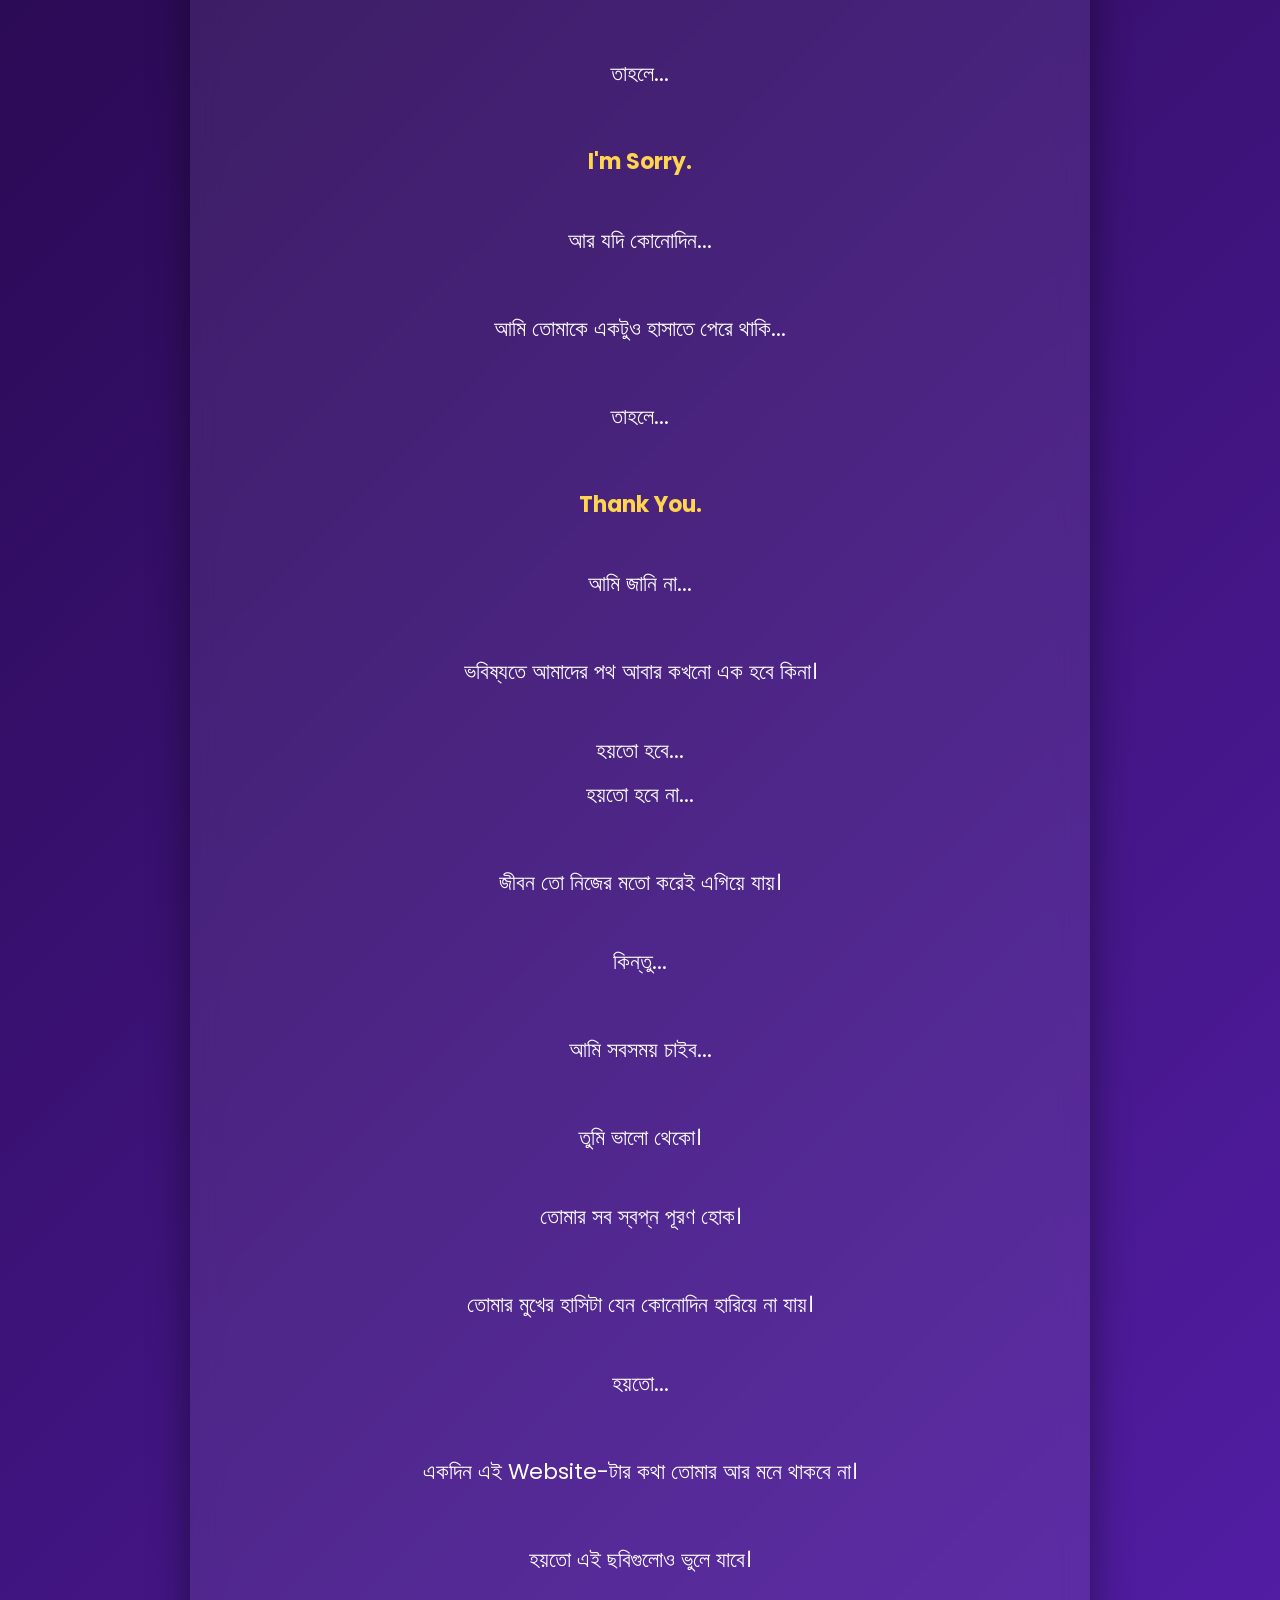
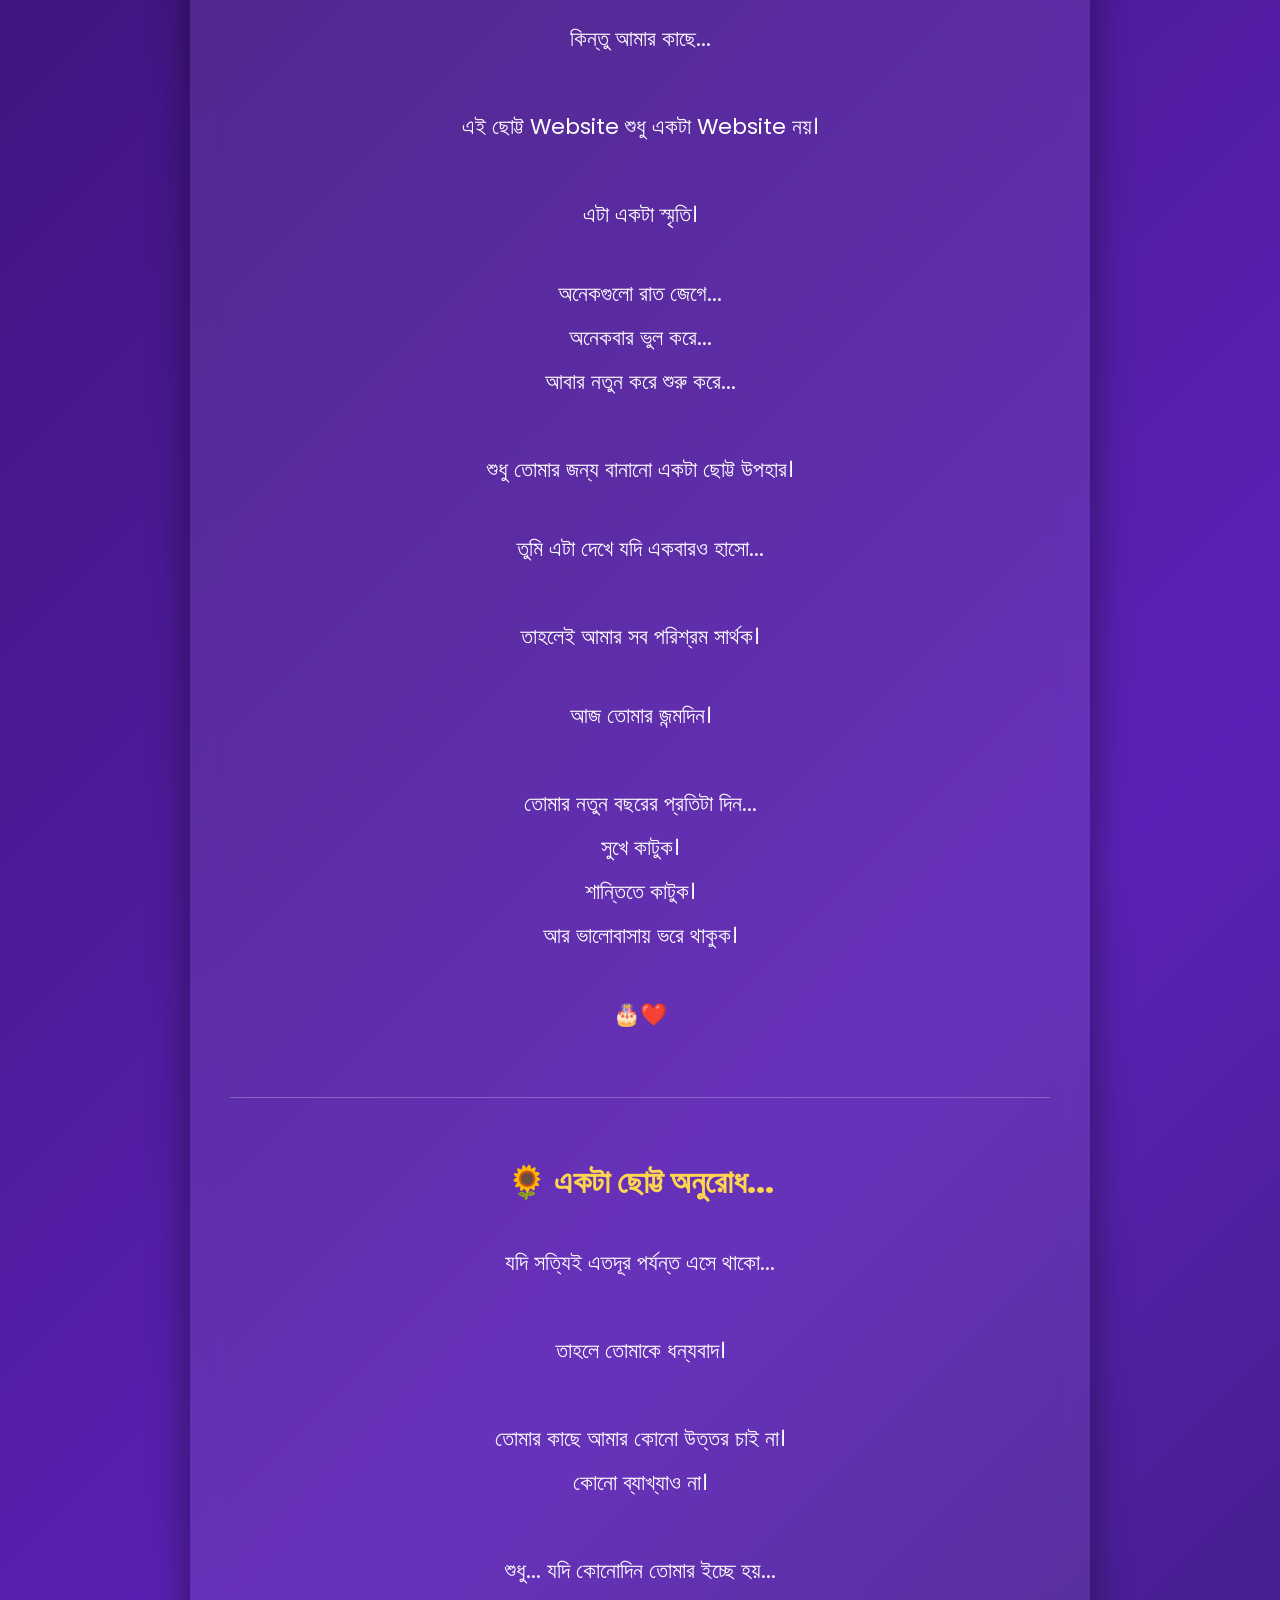
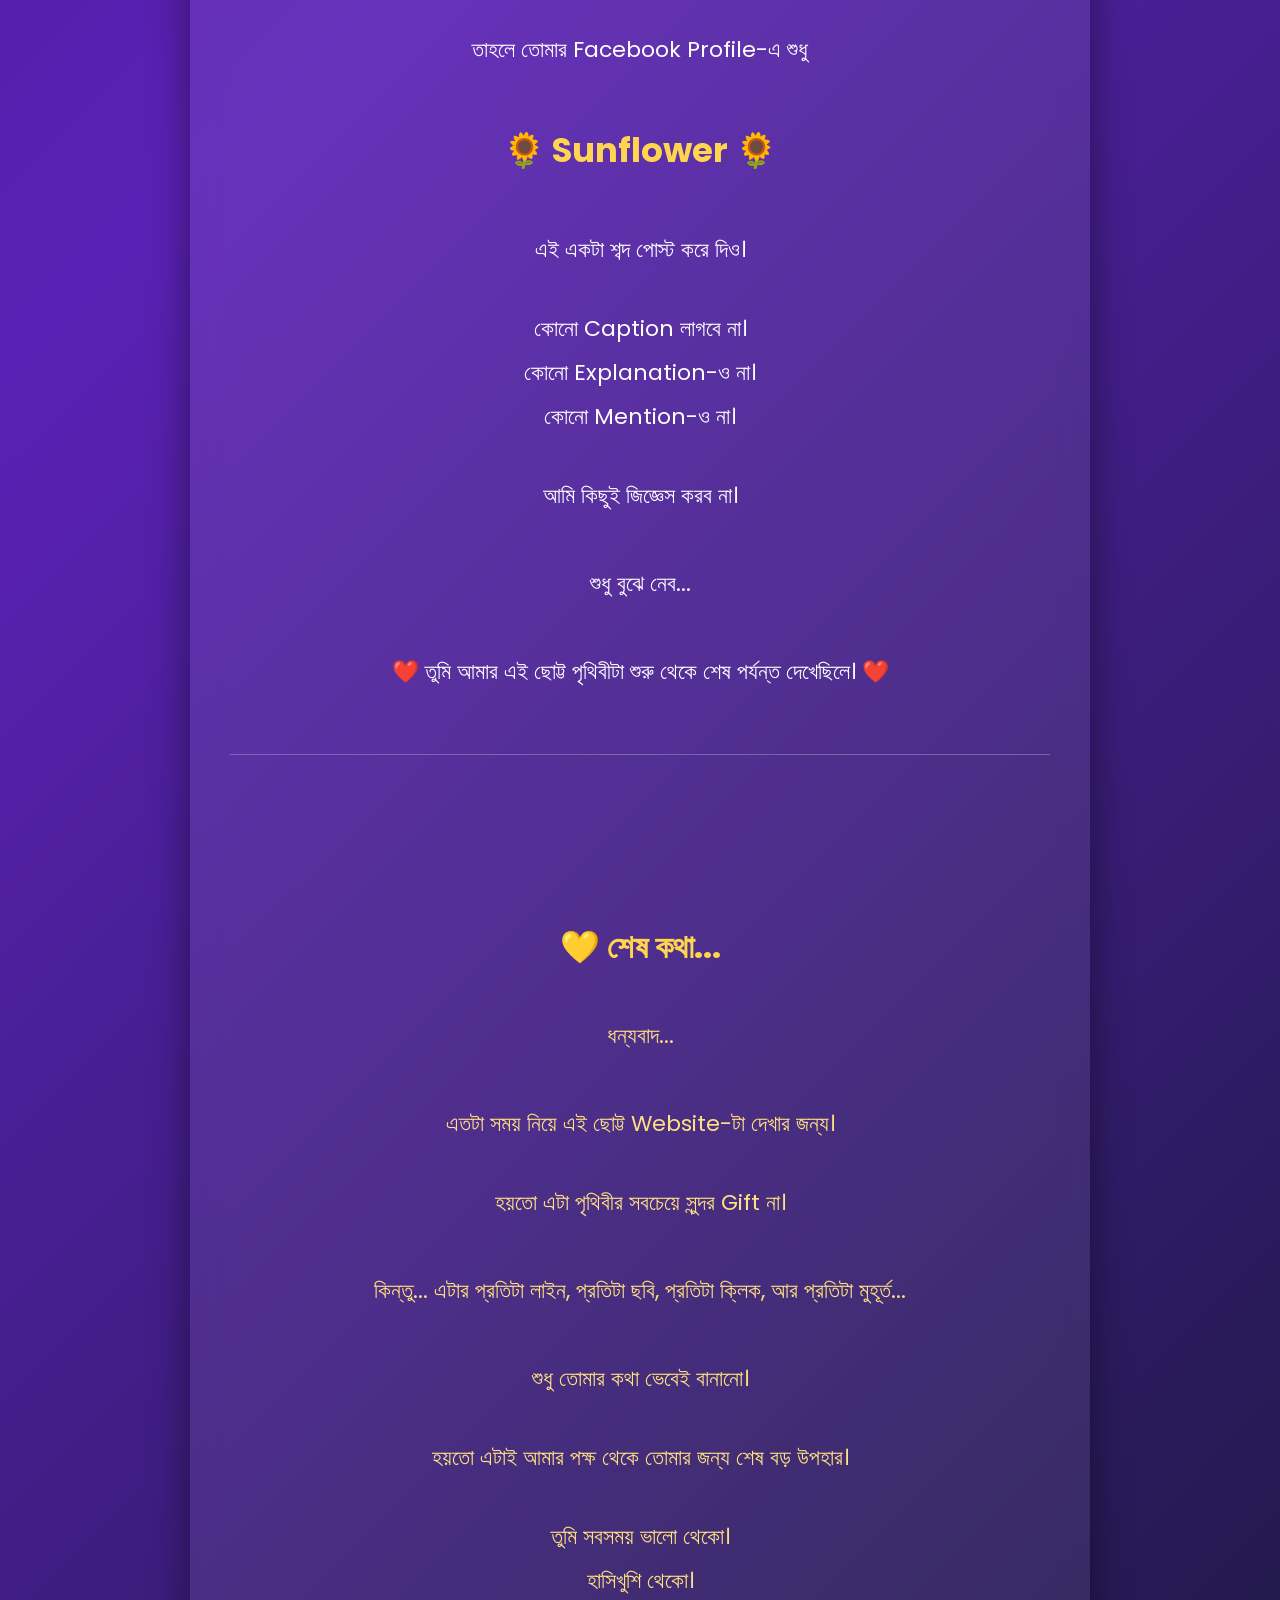
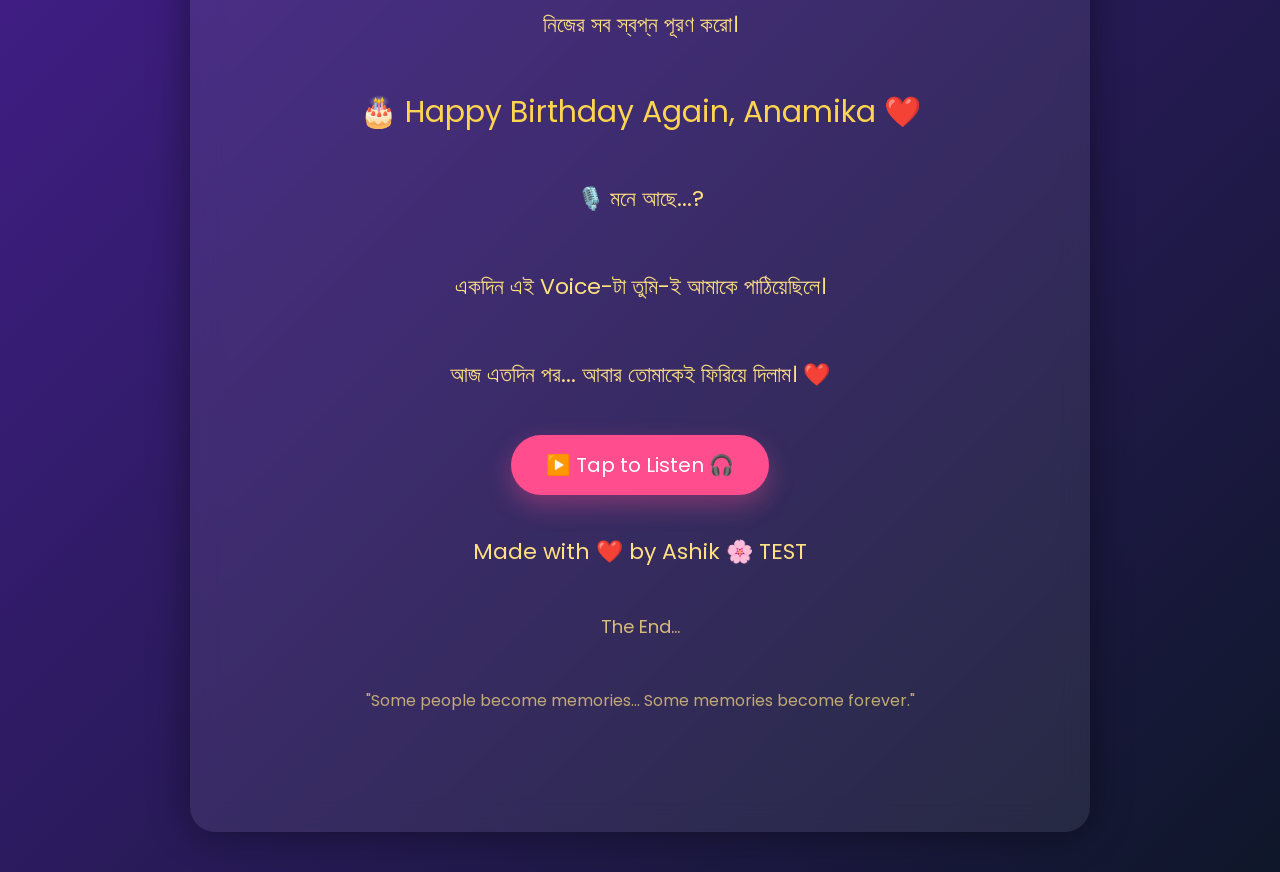
==== commit ce274c07: "Test cache" ====
--- a/final.html
+++ b/final.html
@@ -323,22 +323,20 @@
 ▶️ Tap to Listen 🎧
 </button>
 
-<p id="voiceText" style="display:none;margin-top:20px;color:#ffd54f;">
-❤️ Thank you for listening...
-</p>
-
 <audio id="voice">
-    <source src="assets/music/voice-slow-095.opus" type="audio/ogg">
+ <source src="assets/music/voice-slow-095.opus" type="audio/ogg">
 </audio>
 
 </div>
 
 <p style="font-size:22px;">
-Made with ❤️ by Ashik
+Made with ❤️ by Ashik 🌸 TEST
 </p>
 
 <p style="font-size:18px;opacity:.8;">
 The End...
+</p>
+
 <p style="margin-top:40px;font-size:16px;opacity:.7;">
 "Some people become memories...
 Some memories become forever."
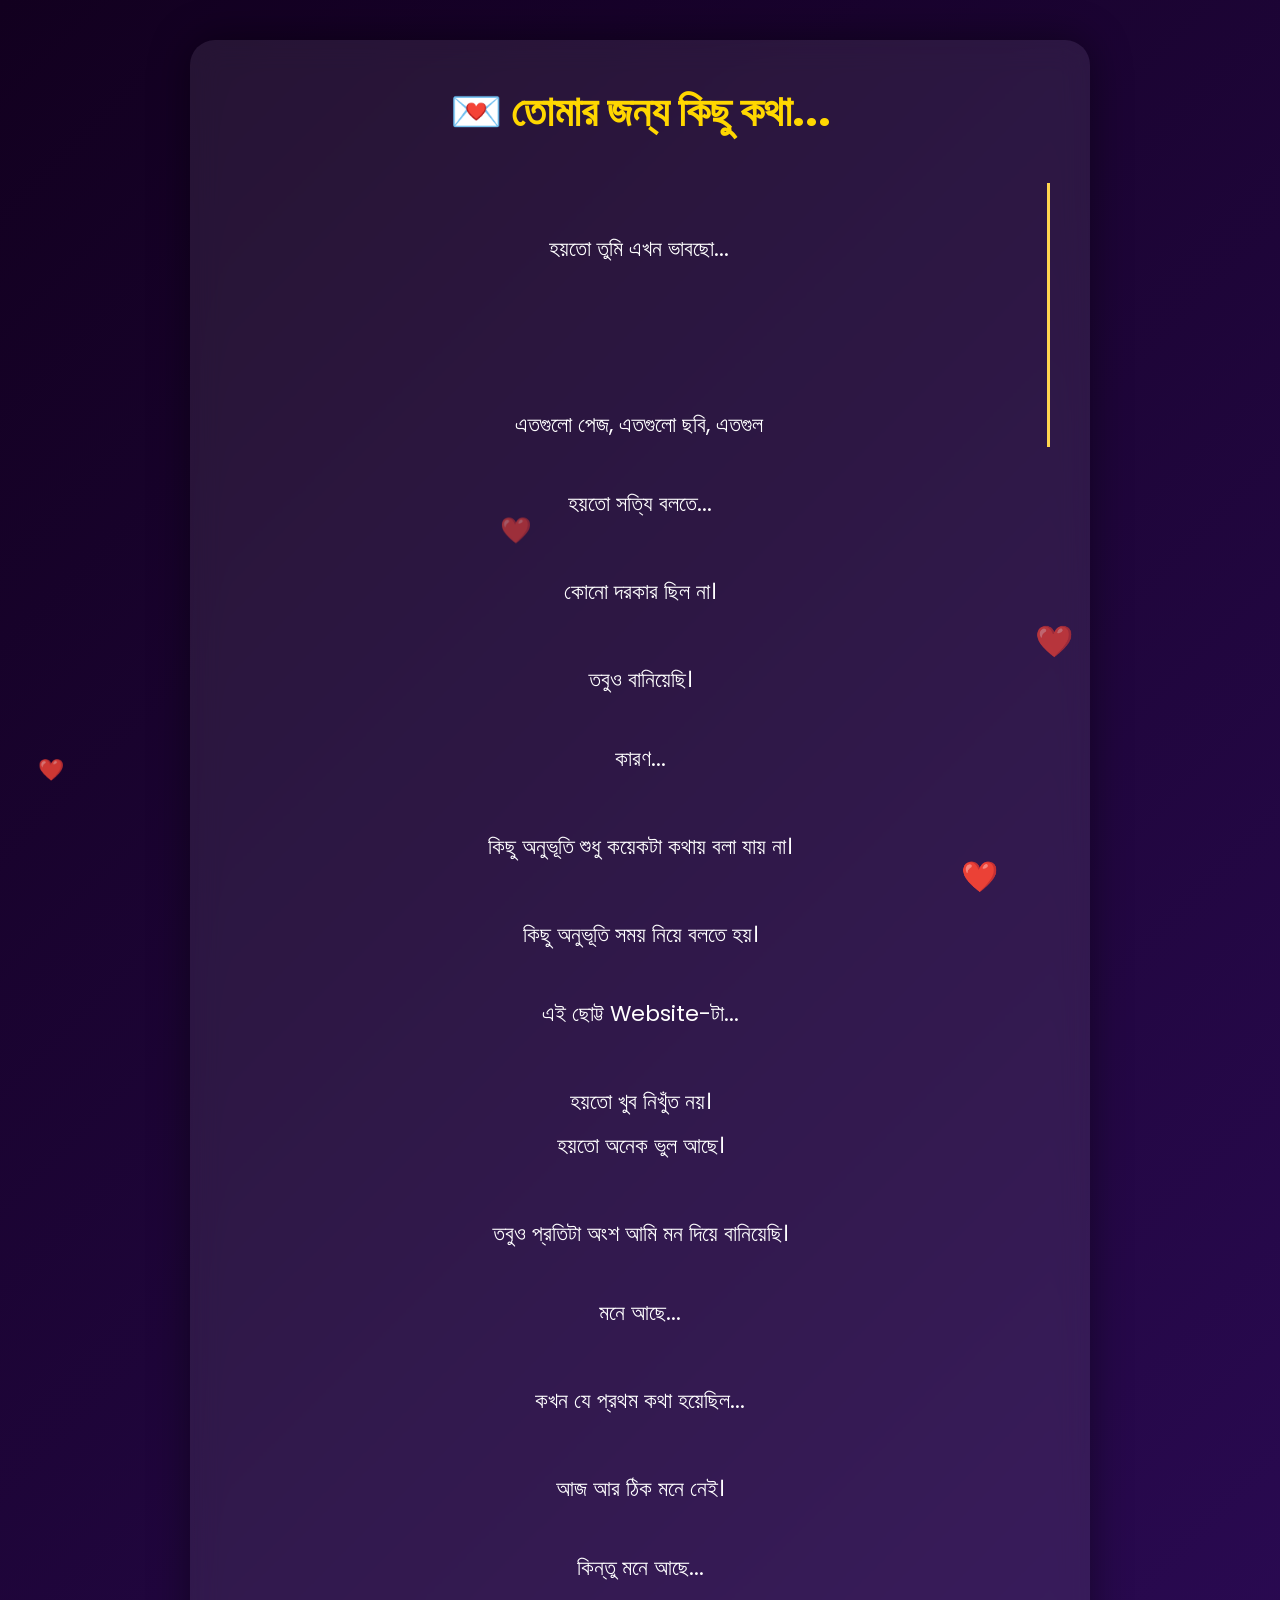
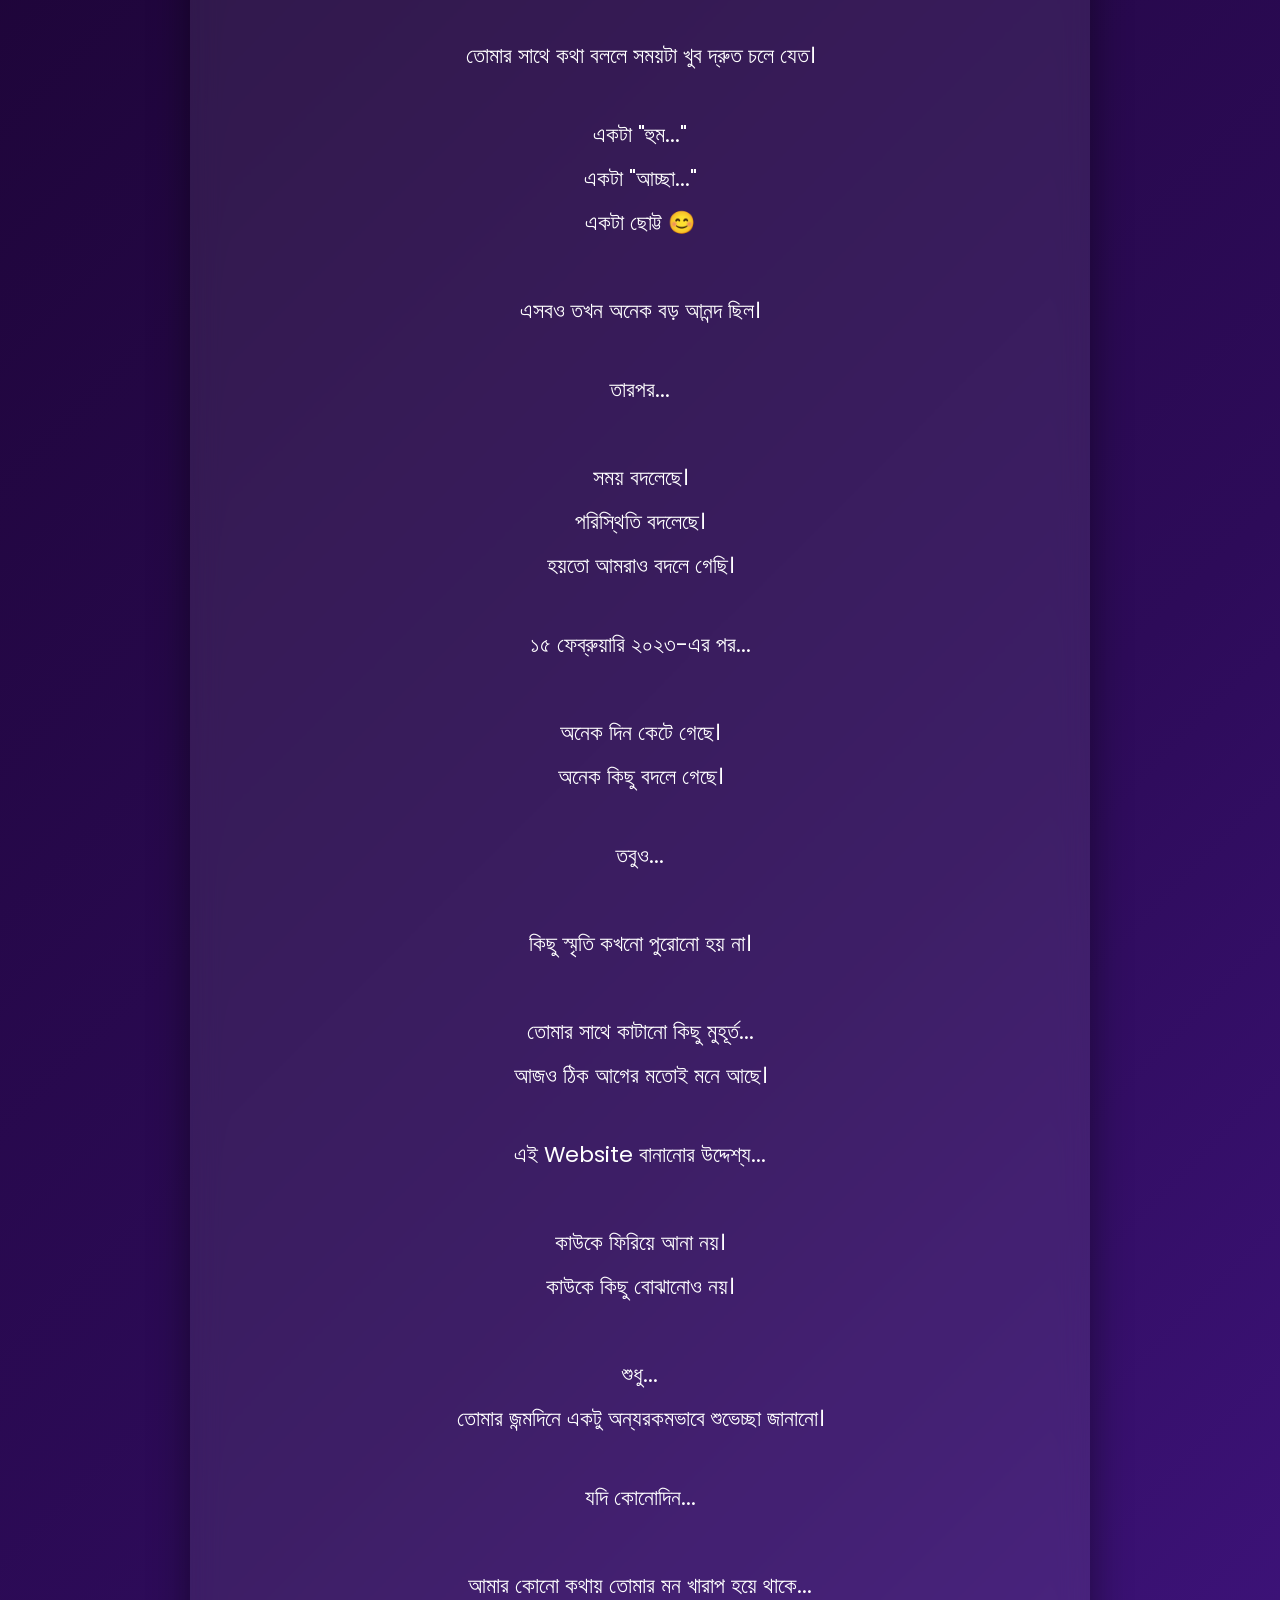
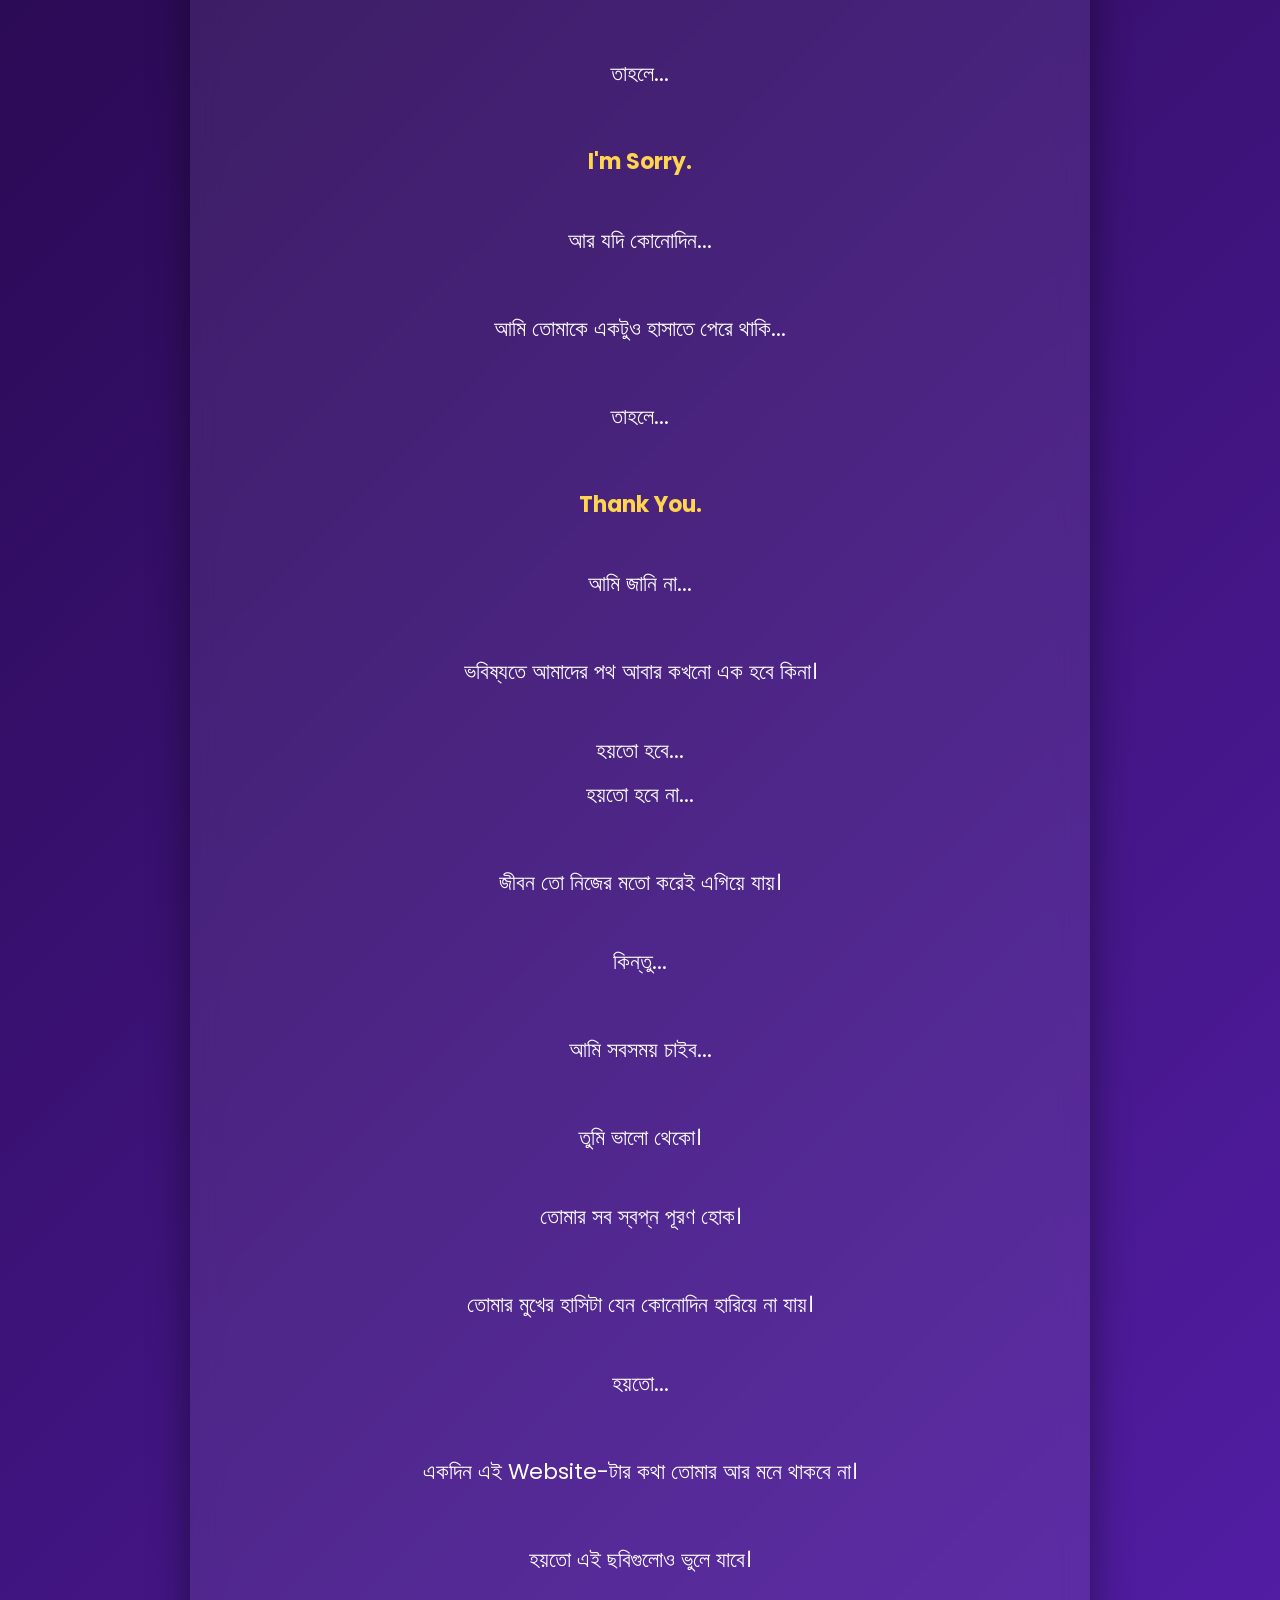
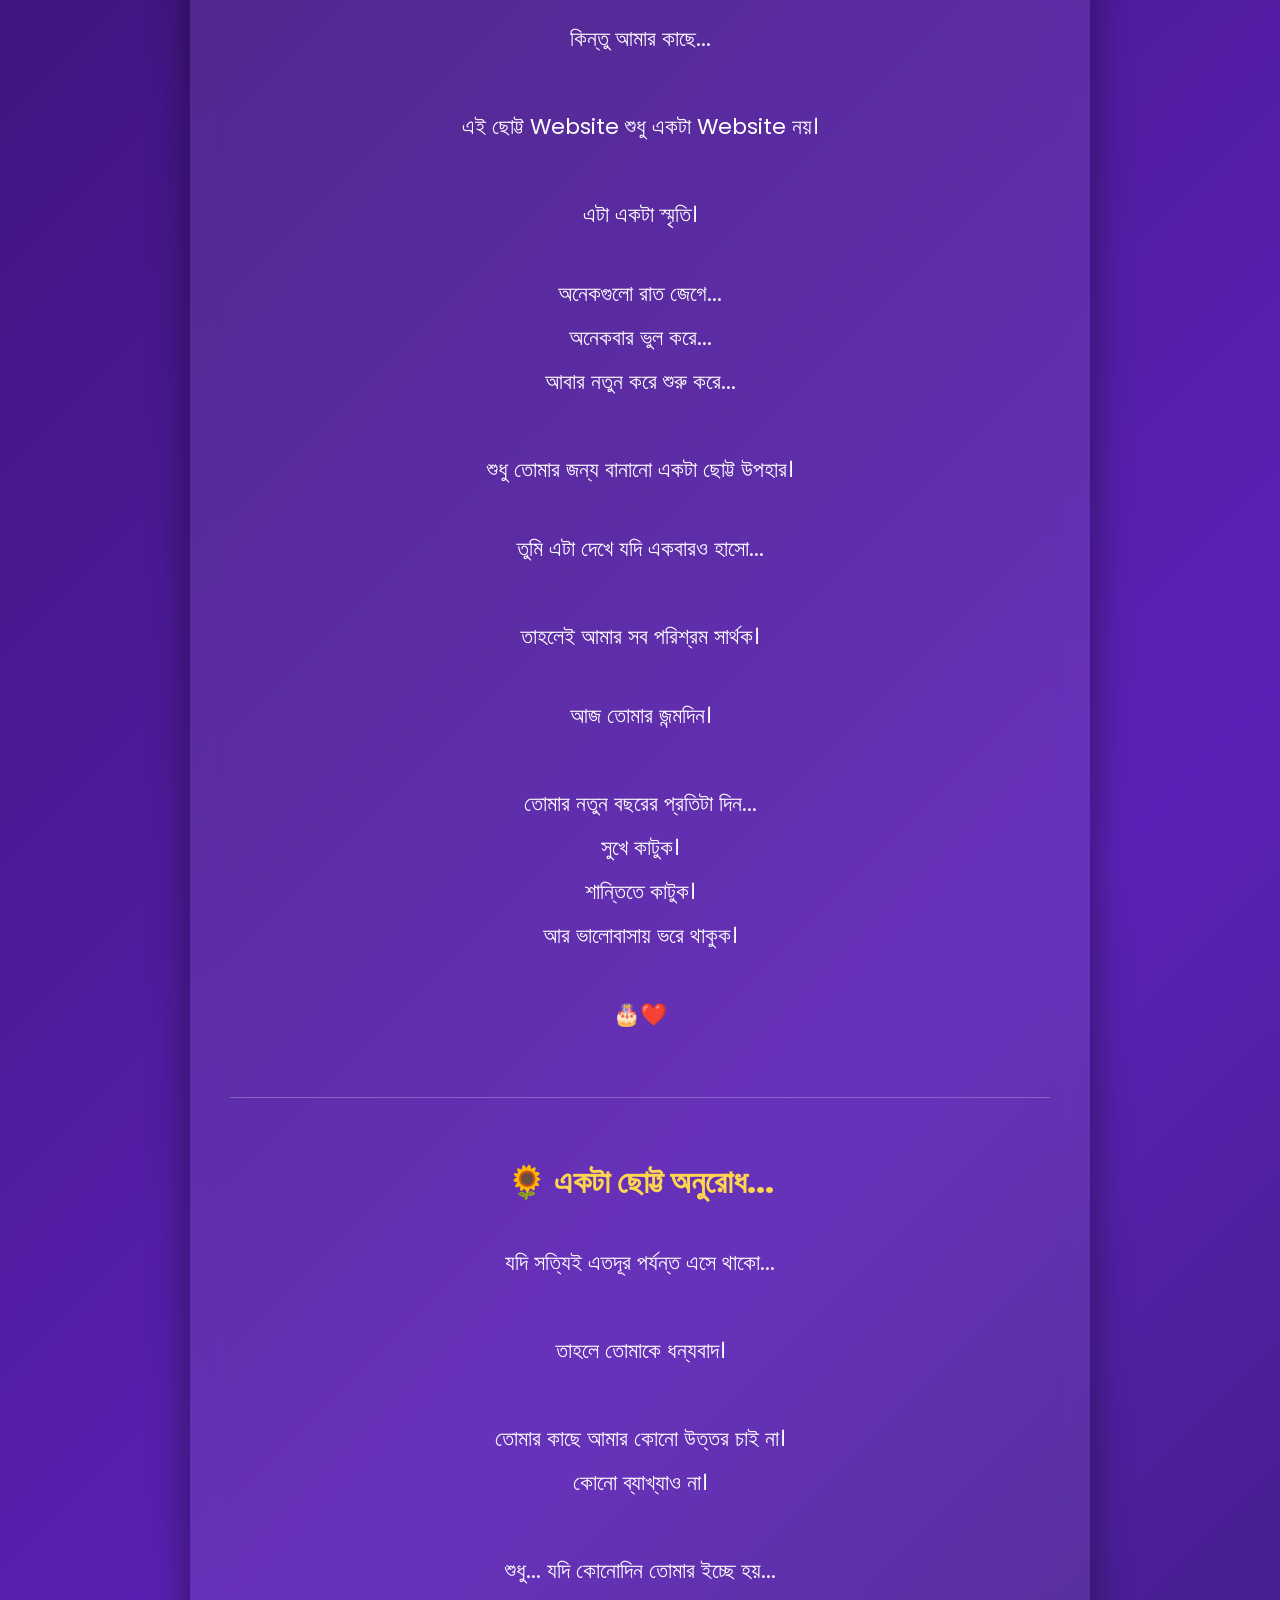
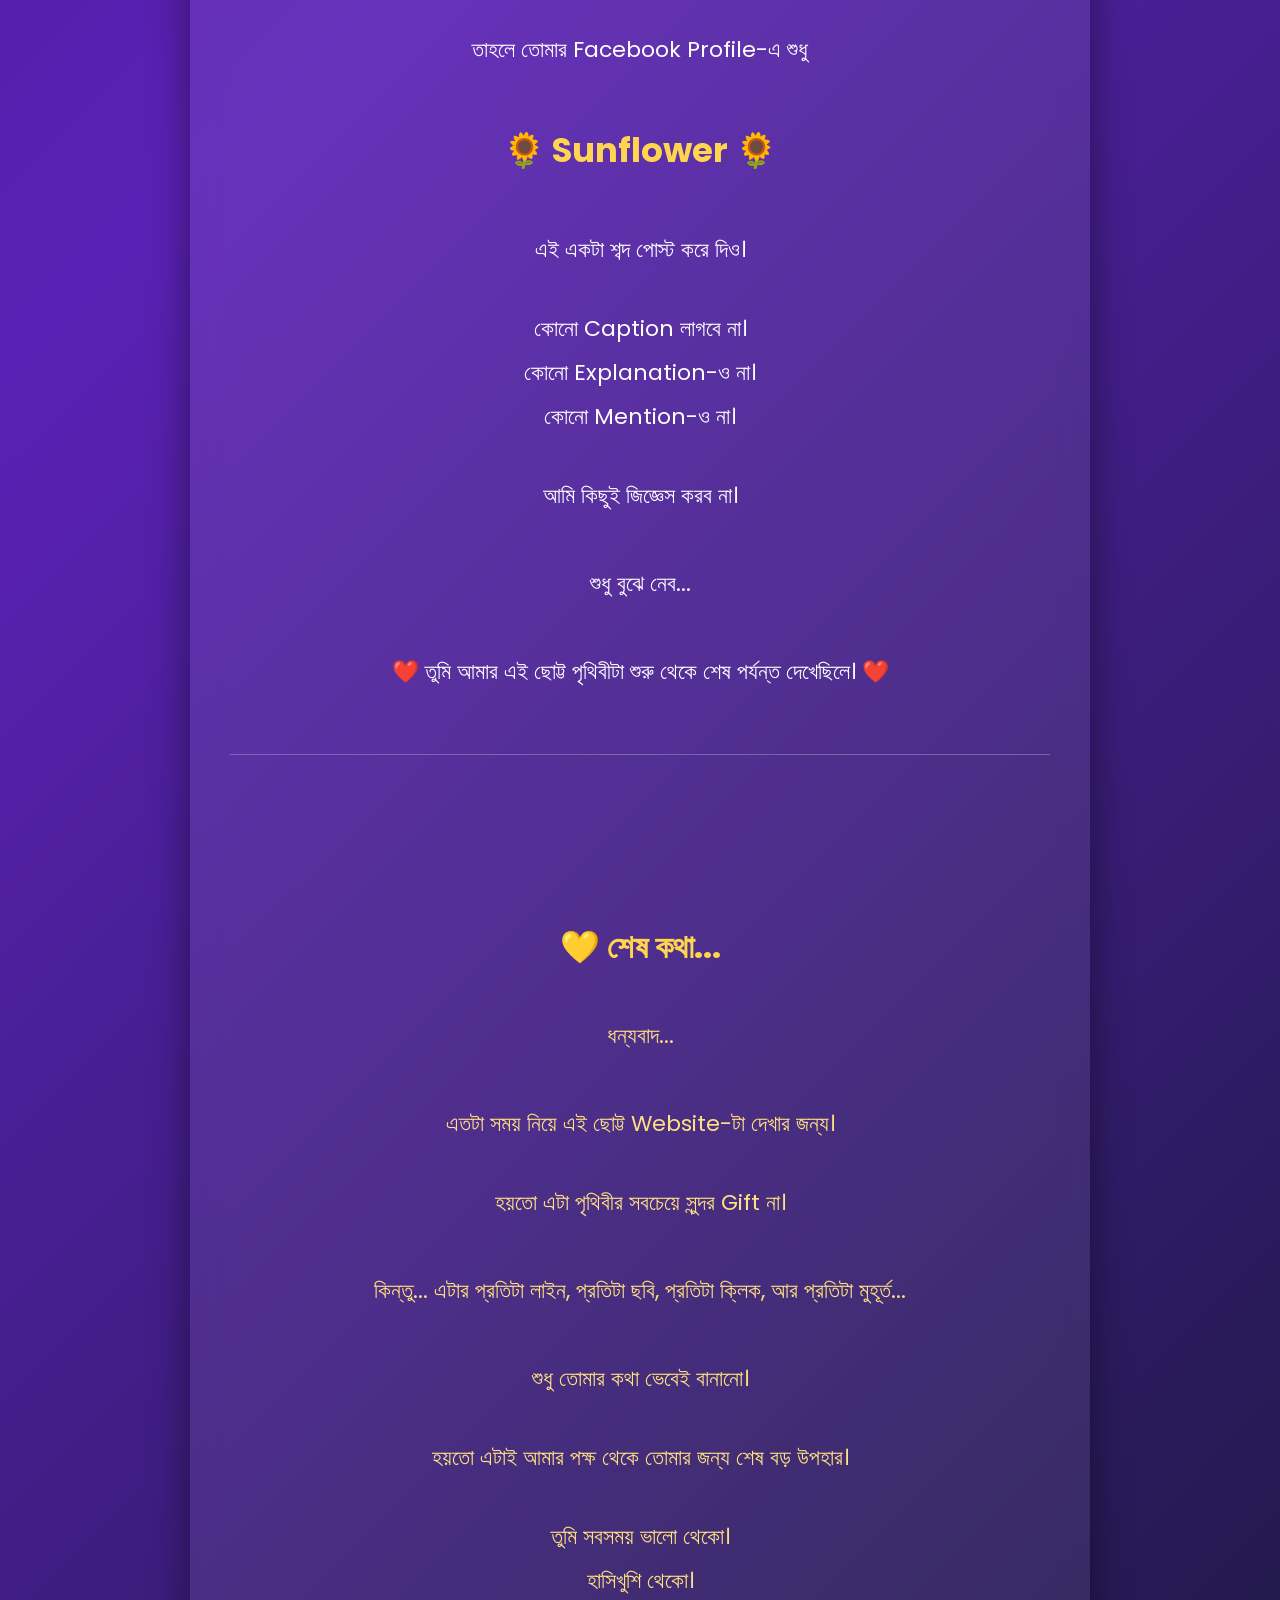
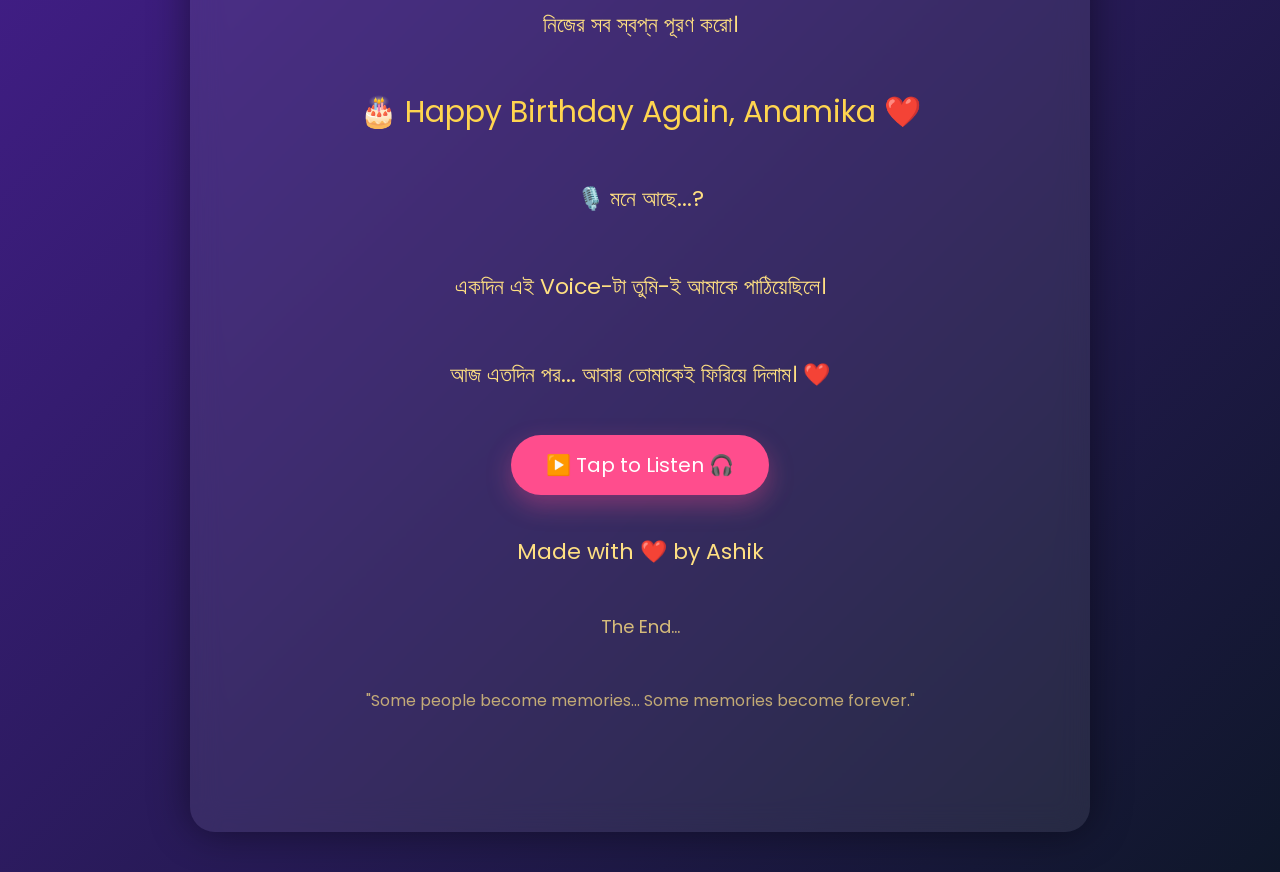
==== commit 67e4082a: "Update website" ====
--- a/final.html
+++ b/final.html
@@ -330,7 +330,7 @@
 </div>
 
 <p style="font-size:22px;">
-Made with ❤️ by Ashik 🌸 TEST
+Made with ❤️ by Ashik
 </p>
 
 <p style="font-size:18px;opacity:.8;">
